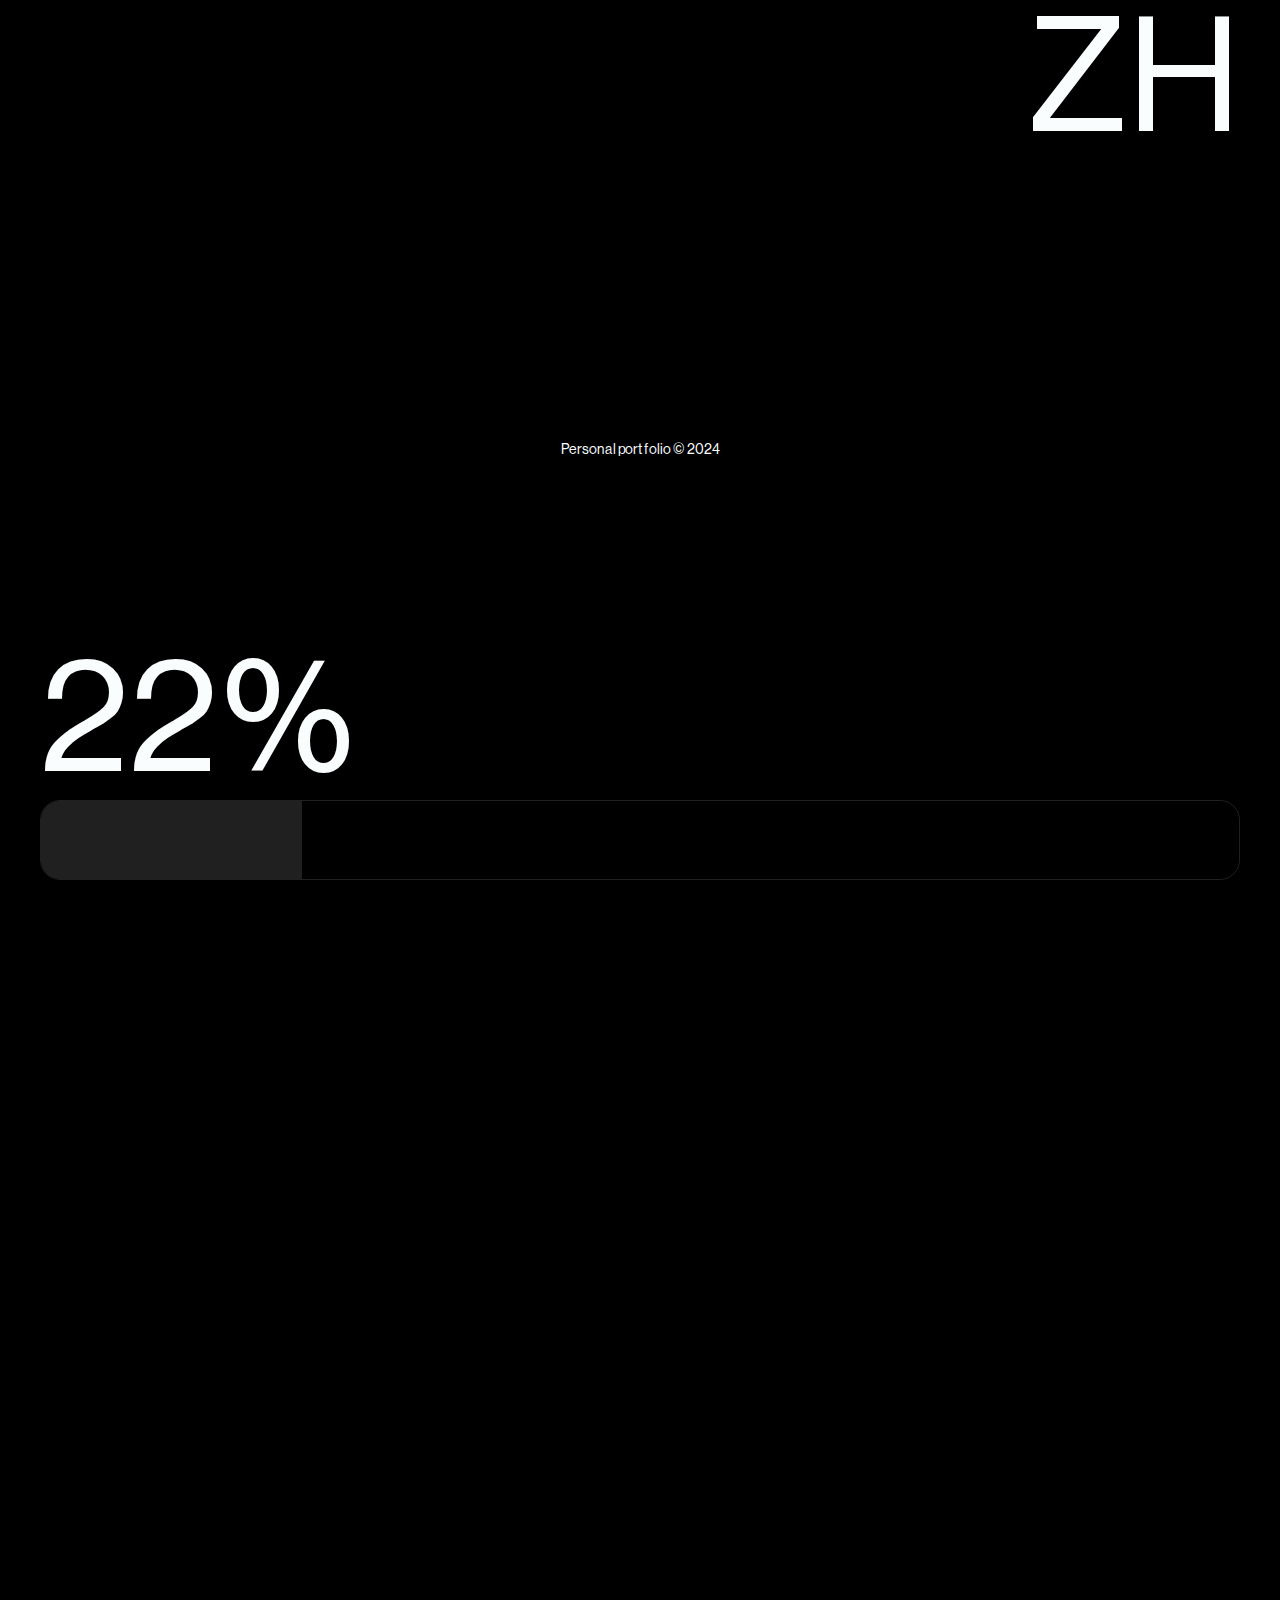
==== index.html @ b1bb3773 "V1.1" ====
﻿<!DOCTYPE html>
<html lang="en">

<head>
    <meta charset="utf-8">
    <meta name="viewport" content="width=device-width, initial-scale=1.0">
    <title>ZulHaq</title>
    <meta name="description"
        content="Hey, my name is Denys! I'm a UX/UI Designer & Mentor. I'll help you create a website, landing page, interface.">
    <meta property="og:title" content="Denys Verholomchuk UI/UX Designer & Mentor">
    <meta property="og:description"
        content="Hey, my name is Denys! I'm a UX/UI Designer & Mentor. I'll help you create a website, landing page, interface.">
    <meta property="og:image" content="/preview.jpg">
    <meta name="author" content="Denys Verholomchuk">
    <!-- <link rel="icon shortcut" href="favicon.a113c45d.ico" type="image/x-icon"> -->
    <link rel="stylesheet" href="index.1f573d31.css">
    <script type="module" src="index.3ca8d391.js"></script>
    <script type="module" src="playground.c9bd8be1.js"></script>
    <script type="module" src="index.f407caa3.js"></script>
    <script type="module" src="index.ef701f15.js"></script>
    <link rel="stylesheet" href="404.9d44942e.css">
    <script type="module" src="404.566ce135.js"></script>
    <link rel="stylesheet" href="index.fa65f19b.css">
</head>

<body>
    <div class="page">
        <div class="cursor"></div>
        <div class="loader">
            <div class="loader__content">
                <div class="loader__text-up_animation__wrapper">
                    <h3 class="loader__content_logo">ZH</h3>
                </div>
                <p class="loader__content_text">Personal portfolio © 2024</p>
            </div>
            <div class="loader__information">
                <div class="loader__text-up_animation__wrapper">
                    <h3 class="loader__information_percent">0%</h3>
                </div>
                <div class="loader__information_progressbar">
                    <div class="loader__information_progress"></div>
                </div>
            </div>
        </div>
        <div class="page-transition">
            <div class="page-transition_block"></div>
            <div class="page-transition_block"></div>
            <div class="page-transition_block"></div>
            <div class="page-transition_block"></div>
            <div class="page-transition_block"></div>
            <div class="page-transition_block"></div>
        </div>
        <main class="main">
            <section class="main-section">
                <header class="header"> <a href="index.html" class="header__name page-transition_link">ZulHaq</a> <time
                        class="header__time">00:00 PM</time>
                    <p class="header__text"> <span class="header__text-span">say hi </span> <a
                            href="mailto:denverhovny@gmail.com" class="header__text-href">izzulaverroes@gmail.com</a>
                    </p>
                </header>
                <div class="main-section_first-content">
                    <h2 class="main__text"> hello
                        ... &emsp;&nbsp;
                        i’m <span class="main__text-span"> programmer</span>
                    </h2>
                    <img src="" class="main__video">
                    <h1 class="main__name"><span class="main__name-span">muhammad</span><br><span>ken izzulhaq</span>
                    </h1>
                </div>
                <div class="main-section_second-content">
                    <p class="main__description">
                        <span class="main__description-span">I'</span>
                        <span class="main__description-span">m</span>
                        <span class="main__description-span">&nbsp;</span>
                        <span class="main__description-span">P</span>
                        <span class="main__description-span">r</span>
                        <span class="main__description-span">o</span>
                        <span class="main__description-span">g</span>
                        <span class="main__description-span">r</span>
                        <span class="main__description-span">a</span>
                        <span class="main__description-span">m</span>
                        <span class="main__description-span">m</span>
                        <span class="main__description-span">e</span>
                        <span class="main__description-span">r</span>
                        <span class="main__description-span">&nbsp;</span>
                        <span class="main__description-span">a</span>
                        <span class="main__description-span">n</span>
                        <span class="main__description-span">d</span>
                        <span class="main__description-span">&nbsp;</span>
                        <span class="main__description-span">s</span>
                        <span class="main__description-span">t</span>
                        <span class="main__description-span">u</span>
                        <span class="main__description-span">d</span>
                        <span class="main__description-span">e</span>
                        <span class="main__description-span">n</span>
                        <span class="main__description-span">t</span>
                        <br>
                        <span class="main__description-span">a</span>
                        <span class="main__description-span">t</span>
                        <span class="main__description-span">&nbsp;</span>
                        <span class="main__description-span">A</span>
                        <span class="main__description-span">v</span>
                        <span class="main__description-span">e</span>
                        <span class="main__description-span">r</span>
                        <span class="main__description-span">r</span>
                        <span class="main__description-span">o</span>
                        <span class="main__description-span">e</span>
                        <span class="main__description-span">s</span>
                        <span class="main__description-span">&nbsp;</span>
                        <span class="main__description-span">D</span>
                        <span class="main__description-span">i</span>
                        <span class="main__description-span">g</span>
                        <span class="main__description-span">i</span>
                        <span class="main__description-span">t</span>
                        <span class="main__description-span">a</span>
                        <span class="main__description-span">l</span>
                        <span class="main__description-span">&nbsp;</span>
                        <span class="main__description-span">I</span>
                        <span class="main__description-span">s</span>
                        <span class="main__description-span">l</span>
                        <span class="main__description-span">a</span>
                        <span class="main__description-span">m</span>
                        <span class="main__description-span">i</span>
                        <span class="main__description-span">c</span>
                        <span class="main__description-span">&nbsp;</span>
                        <span class="main__description-span">S</span>
                        <span class="main__description-span">c</span>
                        <span class="main__description-span">h</span>
                        <span class="main__description-span">o</span>
                        <span class="main__description-span">o</span>
                        <span class="main__description-span">l</span>
                        <br>
                        <span class="main__description-span">I</span>
                        <span class="main__description-span">&nbsp;</span>
                        <span class="main__description-span">L</span>
                        <span class="main__description-span">o</span>
                        <span class="main__description-span">v</span>
                        <span class="main__description-span">e</span>
                        <span class="main__description-span">&nbsp;</span>
                        <span class="main__description-span">D</span>
                        <span class="main__description-span">e</span>
                        <span class="main__description-span">s</span>
                        <span class="main__description-span">i</span>
                        <span class="main__description-span">g</span>
                        <span class="main__description-span">n</span>
                        <span class="main__description-span">&nbsp;</span>
                        <span class="main__description-span">a</span>
                        <span class="main__description-span">n</span>
                        <span class="main__description-span">d</span>
                        <span class="main__description-span">&nbsp;</span>
                        <span class="main__description-span">C</span>
                        <span class="main__description-span">o</span>
                        <span class="main__description-span">d</span>
                        <span class="main__description-span">i</span>
                        <span class="main__description-span">n</span>
                        <span class="main__description-span">g</span>
                        <span class="main__description-span">.</span>
                    </p>
                </div>
            </section>
            <section class="services-section">
                <div class="services__matter-js"></div>
                <h2 class="services__header">education</h2>
                <div class="services__content">
                    <div class="services__content-left">
                        <h4 class="services__content-left_text">How far i<br> study ?</h4>
                        <svg width="86" height="80" fill="none">
                            <path fill="#F9FDFE" fill-rule="evenodd"
                                d="M0 0h6v49.193h68.517L54.2 28.71l4.243-4.276L86 52.217 58.444 80l-4.243-4.275L74.517 55.24H0V0Z"
                                clip-rule="evenodd"></path>
                        </svg>
                    </div>

                    <div class="services__content-cards">
                        <div class="services__content-card_design">
                            <div class="services__content-card_design_top"> <video src="black.35efad0c.mp4"
                                    class="services__content-card_development_video" playsinline="" autoplay="" loop=""
                                    muted=""></video>
                                <p class="services__content-card_design_description">As a Kindergarten Assistant at
                                    dharma wanita , I helped create a fun and supportive space for young learners. I
                                    worked alongside experienced teachers to organize activities, games, and lessons
                                    that encouraged curiosity and early development.</p>
                            </div>
                            <div class="services__content-card_design_bottom">
                                <h4 class="services__content-card_design_text">Kindergarten</h4>
                                <h5 class="services__content-card_design_counter">01</h5>
                            </div>
                        </div>

                        <div class="services__content-card_development">
                            <div class="services__content-card_development_top"> <video src="white.9c4ac3d8.mp4"
                                    class="services__content-card_development_video" playsinline="" autoplay="" loop=""
                                    muted=""></video>
                                <p class="services__content-card_development_description">As a Junior High School
                                    Assistant at XYZ Middle School, I contributed to the educational journey of students
                                    during their formative years. Collaborating with teachers, I assisted in creating a
                                    supportive learning environment.</p>
                            </div>
                            <div class="services__content-card_development_bottom">
                                <h4 class="services__content-card_development_text"> Elementary</h4>
                                <h5 class="services__content-card_development_counter"> 02 </h5>
                            </div>
                        </div>

                        <div class="services__content-card_website">
                            <div class="services__content-card_website_top"> <video src="blue.8af6d089.mp4"
                                    class="services__content-card_development_video" playsinline="" autoplay="" loop=""
                                    muted=""></video>
                                <p class="services__content-card_website_description">Effective web design and
                                    development go hand in hand. A holistic approach combines innovative design concepts
                                    with cutting-edge development methods to create websites that leave a lasting
                                    impact.</p>
                            </div>
                            <div class="services__content-card_website_bottom">
                                <h4 class="services__content-card_website_text"> Junior High </h4>
                                <h5 class="services__content-card_website_counter"> 03 </h5>
                            </div>
                        </div>

                        <div class="services__content-card_design">
                            <div class="services__content-card_design_top"> <video src="black.35efad0c.mp4"
                                    class="services__content-card_development_video" playsinline="" autoplay="" loop=""
                                    muted=""></video>
                                <p class="services__content-card_design_description">As a Kindergarten Assistant at
                                    dharma wanita , I helped create a fun and supportive space for young learners. I
                                    worked alongside experienced teachers to organize activities, games, and lessons
                                    that encouraged curiosity and early development.</p>
                            </div>
                            <div class="services__content-card_design_bottom">
                                <h4 class="services__content-card_design_text">High School</h4>
                                <h5 class="services__content-card_design_counter">04</h5>
                            </div>
                        </div>
                    </div>
                </div>
            </section>
            <section class="works-section">
                <div class="text-up_animation__wrapper">
                    <h3 class="text-up_animation works__header">Works</h3>
                </div>
                <div class="works"> <a href="https://tyne.partners/" target="_blank" class="work">
                        <div class="work-parallax_image"> <img src="1.277222ad.jpg" alt="images" class="work__image"
                                data-speed="auto">
                            <div class="work_image_hover">
                                <div class="work_image_hover-block"></div>
                                <div class="work_image_hover-block"></div>
                                <div class="work_image_hover-block"></div>
                                <div class="work_image_hover-block"></div>
                                <div class="work_image_hover-block"></div>
                                <div class="work_image_hover-block"></div>
                                <div class="work_image_hover-block"></div>
                                <div class="work_image_hover-block"></div>
                                <div class="work_image_hover-block"></div>
                                <div class="work_image_hover-block"></div>
                                <div class="work_image_hover-block"></div>
                                <div class="work_image_hover-block"></div>
                                <div class="work_image_hover-block"></div>
                                <div class="work_image_hover-block"></div>
                                <div class="work_image_hover-block"></div>
                                <div class="work_image_hover-block"></div>
                                <div class="work_image_hover-block"></div>
                                <div class="work_image_hover-block"></div>
                                <div class="work_image_hover-block"></div>
                                <div class="work_image_hover-block"></div>
                                <div class="work_image_hover-block"></div>
                                <div class="work_image_hover-block"></div>
                                <div class="work_image_hover-block"></div>
                                <div class="work_image_hover-block"></div>
                                <div class="work_image_hover-block"></div>
                                <div class="work_image_hover-block"></div>
                                <div class="work_image_hover-block"></div>
                                <div class="work_image_hover-block"></div>
                                <div class="work_image_hover-block"></div>
                                <div class="work_image_hover-block"></div>
                                <div class="work_image_hover-block"></div>
                                <div class="work_image_hover-block"></div>
                                <div class="work_image_hover-block"></div>
                                <div class="work_image_hover-block"></div>
                                <div class="work_image_hover-block"></div>
                                <div class="work_image_hover-block"></div>
                                <div class="work_image_hover-block"></div>
                                <div class="work_image_hover-block"></div>
                                <div class="work_image_hover-block"></div>
                                <div class="work_image_hover-block"></div>
                                <div class="work_image_hover-block"></div>
                                <div class="work_image_hover-block"></div>
                                <div class="work_image_hover-block"></div>
                                <div class="work_image_hover-block"></div>
                                <div class="work_image_hover-block"></div>
                                <div class="work_image_hover-block"></div>
                                <div class="work_image_hover-block"></div>
                                <div class="work_image_hover-block"></div>
                                <div class="work_image_hover-block"></div>
                                <div class="work_image_hover-block"></div>
                                <div class="work_image_hover-block"></div>
                                <div class="work_image_hover-block"></div>
                                <div class="work_image_hover-block"></div>
                                <div class="work_image_hover-block"></div>
                                <div class="work_image_hover-block"></div>
                                <div class="work_image_hover-block"></div>
                                <div class="work_image_hover-block"></div>
                                <div class="work_image_hover-block"></div>
                                <div class="work_image_hover-block"></div>
                                <div class="work_image_hover-block"></div>
                                <div class="work_image_hover-block"></div>
                                <div class="work_image_hover-block"></div>
                                <div class="work_image_hover-block"></div>
                                <div class="work_image_hover-block"></div>
                                <div class="work_image_hover-block"></div>
                                <div class="work_image_hover-block"></div>
                                <div class="work_image_hover-block"></div>
                                <div class="work_image_hover-block"></div>
                                <div class="work_image_hover-block"></div>
                                <div class="work_image_hover-block"></div>
                                <div class="work_image_hover-block"></div>
                                <div class="work_image_hover-block"></div>
                                <div class="work_image_hover-block"></div>
                                <div class="work_image_hover-block"></div>
                                <div class="work_image_hover-block"></div>
                                <div class="work_image_hover-block"></div>
                                <div class="work_image_hover-block"></div>
                                <div class="work_image_hover-block"></div>
                                <div class="work_image_hover-block"></div>
                                <div class="work_image_hover-block"></div>
                                <div class="work_image_hover-block"></div>
                                <div class="work_image_hover-block"></div>
                                <div class="work_image_hover-block"></div>
                                <div class="work_image_hover-block"></div>
                                <div class="work_image_hover-block"></div>
                                <div class="work_image_hover-block"></div>
                                <div class="work_image_hover-block"></div>
                                <div class="work_image_hover-block"></div>
                                <div class="work_image_hover-block"></div>
                                <div class="work_image_hover-block"></div>
                                <div class="work_image_hover-block"></div>
                                <div class="work_image_hover-block"></div>
                                <div class="work_image_hover-block"></div>
                                <div class="work_image_hover-block"></div>
                                <div class="work_image_hover-block"></div>
                                <div class="work_image_hover-block"></div>
                                <div class="work_image_hover-block"></div>
                                <div class="work_image_hover-block"></div>
                                <div class="work_image_hover-block"></div>
                                <div class="work_image_hover-block"></div>
                                <div class="work_image_hover-block"></div>
                                <div class="work_image_hover-block"></div>
                                <div class="work_image_hover-block"></div>
                                <div class="work_image_hover-block"></div>
                                <div class="work_image_hover-block"></div>
                                <div class="work_image_hover-block"></div>
                                <div class="work_image_hover-block"></div>
                                <div class="work_image_hover-block"></div>
                                <div class="work_image_hover-block"></div>
                                <div class="work_image_hover-block"></div>
                                <div class="work_image_hover-block"></div>
                                <div class="work_image_hover-block"></div>
                                <div class="work_image_hover-block"></div>
                                <div class="work_image_hover-block"></div>
                                <div class="work_image_hover-block"></div>
                                <div class="work_image_hover-block"></div>
                                <div class="work_image_hover-block"></div>
                                <div class="work_image_hover-block"></div>
                                <div class="work_image_hover-block"></div>
                                <div class="work_image_hover-block"></div>
                                <div class="work_image_hover-block"></div>
                                <div class="work_image_hover-block"></div>
                                <div class="work_image_hover-block"></div>
                                <div class="work_image_hover-block"></div>
                                <div class="work_image_hover-block"></div>
                                <div class="work_image_hover-block"></div>
                                <div class="work_image_hover-block"></div>
                                <div class="work_image_hover-block"></div>
                                <div class="work_image_hover-block"></div>
                                <div class="work_image_hover-block"></div>
                                <div class="work_image_hover-block"></div>
                                <div class="work_image_hover-block"></div>
                                <div class="work_image_hover-block"></div>
                                <div class="work_image_hover-block"></div>
                                <div class="work_image_hover-block"></div>
                                <div class="work_image_hover-block"></div>
                                <div class="work_image_hover-block"></div>
                                <div class="work_image_hover-block"></div>
                                <div class="work_image_hover-block"></div>
                                <div class="work_image_hover-block"></div>
                                <div class="work_image_hover-block"></div>
                                <div class="work_image_hover-block"></div>
                                <div class="work_image_hover-block"></div>
                                <div class="work_image_hover-block"></div>
                                <div class="work_image_hover-block"></div>
                                <div class="work_image_hover-block"></div>
                                <div class="work_image_hover-block"></div>
                                <div class="work_image_hover-block"></div>
                                <div class="work_image_hover-block"></div>
                                <div class="work_image_hover-block"></div>
                                <div class="work_image_hover-block"></div>
                                <div class="work_image_hover-block"></div>
                                <div class="work_image_hover-block"></div>
                                <div class="work_image_hover-block"></div>
                                <div class="work_image_hover-block"></div>
                                <div class="work_image_hover-block"></div>
                                <div class="work_image_hover-block"></div>
                                <div class="work_image_hover-block"></div>
                                <div class="work_image_hover-block"></div>
                                <div class="work_image_hover-block"></div>
                                <div class="work_image_hover-block"></div>
                                <div class="work_image_hover-block"></div>
                                <div class="work_image_hover-block"></div>
                                <div class="work_image_hover-block"></div>
                                <div class="work_image_hover-block"></div>
                                <div class="work_image_hover-block"></div>
                                <div class="work_image_hover-block"></div>
                                <div class="work_image_hover-block"></div>
                                <div class="work_image_hover-block"></div>
                                <div class="work_image_hover-block"></div>
                                <div class="work_image_hover-block"></div>
                                <div class="work_image_hover-block"></div>
                                <div class="work_image_hover-block"></div>
                                <div class="work_image_hover-block"></div>
                                <div class="work_image_hover-block"></div>
                                <div class="work_image_hover-block"></div>
                                <div class="work_image_hover-block"></div>
                                <div class="work_image_hover-block"></div>
                                <div class="work_image_hover-block"></div>
                                <div class="work_image_hover-block"></div>
                                <div class="work_image_hover-block"></div>
                                <div class="work_image_hover-block"></div>
                                <div class="work_image_hover-block"></div>
                                <div class="work_image_hover-block"></div>
                                <div class="work_image_hover-block"></div>
                                <div class="work_image_hover-block"></div>
                                <div class="work_image_hover-block"></div>
                                <div class="work_image_hover-block"></div>
                                <div class="work_image_hover-block"></div>
                                <div class="work_image_hover-block"></div>
                                <div class="work_image_hover-block"></div>
                                <div class="work_image_hover-block"></div>
                                <div class="work_image_hover-block"></div>
                                <div class="work_image_hover-block"></div>
                                <div class="work_image_hover-block"></div>
                                <div class="work_image_hover-block"></div>
                                <div class="work_image_hover-block"></div>
                                <div class="work_image_hover-block"></div>
                                <div class="work_image_hover-block"></div>
                                <div class="work_image_hover-block"></div>
                                <div class="work_image_hover-block"></div>
                                <div class="work_image_hover-block"></div>
                                <div class="work_image_hover-block"></div>
                                <div class="work_image_hover-block"></div>
                                <div class="work_image_hover-block"></div>
                                <div class="work_image_hover-block"></div>
                                <div class="work_image_hover-block"></div>
                                <div class="work_image_hover-block"></div>
                                <div class="work_image_hover-block"></div>
                                <div class="work_image_hover-block"></div>
                                <div class="work_image_hover-block"></div>
                                <div class="work_image_hover-block"></div>
                                <div class="work_image_hover-block"></div>
                                <div class="work_image_hover-block"></div>
                                <div class="work_image_hover-block"></div>
                                <div class="work_image_hover-block"></div>
                                <div class="work_image_hover-block"></div>
                                <div class="work_image_hover-block"></div>
                                <div class="work_image_hover-block"></div>
                                <div class="work_image_hover-block"></div>
                                <div class="work_image_hover-block"></div>
                                <div class="work_image_hover-block"></div>
                                <div class="work_image_hover-block"></div>
                                <div class="work_image_hover-block"></div>
                                <div class="work_image_hover-block"></div>
                                <div class="work_image_hover-block"></div>
                                <div class="work_image_hover-block"></div>
                                <div class="work_image_hover-block"></div>
                                <div class="work_image_hover-block"></div>
                                <div class="work_image_hover-block"></div>
                                <div class="work_image_hover-block"></div>
                                <div class="work_image_hover-block"></div>
                                <div class="work_image_hover-block"></div>
                                <div class="work_image_hover-block"></div>
                                <div class="work_image_hover-block"></div>
                                <div class="work_image_hover-block"></div>
                                <div class="work_image_hover-block"></div>
                                <div class="work_image_hover-block"></div>
                                <div class="work_image_hover-block"></div>
                                <div class="work_image_hover-block"></div>
                                <div class="work_image_hover-block"></div>
                                <div class="work_image_hover-block"></div>
                                <div class="work_image_hover-block"></div>
                                <div class="work_image_hover-block"></div>
                                <div class="work_image_hover-block"></div>
                                <div class="work_image_hover-block"></div>
                                <div class="work_image_hover-block"></div>
                                <div class="work_image_hover-block"></div>
                                <div class="work_image_hover-block"></div>
                                <div class="work_image_hover-block"></div>
                                <div class="work_image_hover-block"></div>
                                <div class="work_image_hover-block"></div>
                                <div class="work_image_hover-block"></div>
                                <div class="work_image_hover-block"></div>
                                <div class="work_image_hover-block"></div>
                                <div class="work_image_hover-block"></div>
                                <div class="work_image_hover-block"></div>
                                <div class="work_image_hover-block"></div>
                                <div class="work_image_hover-block"></div>
                                <div class="work_image_hover-block"></div>
                                <div class="work_image_hover-block"></div>
                                <div class="work_image_hover-block"></div>
                                <div class="work_image_hover-block"></div>
                                <div class="work_image_hover-block"></div>
                                <div class="work_image_hover-block"></div>
                                <div class="work_image_hover-block"></div>
                                <div class="work_image_hover-block"></div>
                                <div class="work_image_hover-block"></div>
                                <div class="work_image_hover-block"></div>
                                <div class="work_image_hover-block"></div>
                                <div class="work_image_hover-block"></div>
                                <div class="work_image_hover-block"></div>
                                <div class="work_image_hover-block"></div>
                                <div class="work_image_hover-block"></div>
                                <div class="work_image_hover-block"></div>
                                <div class="work_image_hover-block"></div>
                                <div class="work_image_hover-block"></div>
                                <div class="work_image_hover-block"></div>
                                <div class="work_image_hover-block"></div>
                                <div class="work_image_hover-block"></div>
                                <div class="work_image_hover-block"></div>
                                <div class="work_image_hover-block"></div>
                                <div class="work_image_hover-block"></div>
                                <div class="work_image_hover-block"></div>
                                <div class="work_image_hover-block"></div>
                                <div class="work_image_hover-block"></div>
                                <div class="work_image_hover-block"></div>
                                <div class="work_image_hover-block"></div>
                                <div class="work_image_hover-block"></div>
                                <div class="work_image_hover-block"></div>
                                <div class="work_image_hover-block"></div>
                                <div class="work_image_hover-block"></div>
                                <div class="work_image_hover-block"></div>
                                <div class="work_image_hover-block"></div>
                                <div class="work_image_hover-block"></div>
                                <div class="work_image_hover-block"></div>
                                <div class="work_image_hover-block"></div>
                                <div class="work_image_hover-block"></div>
                                <div class="work_image_hover-block"></div>
                                <div class="work_image_hover-block"></div>
                                <div class="work_image_hover-block"></div>
                                <div class="work_image_hover-block"></div>
                                <div class="work_image_hover-block"></div>
                                <div class="work_image_hover-block"></div>
                                <div class="work_image_hover-block"></div>
                                <div class="work_image_hover-block"></div>
                                <div class="work_image_hover-block"></div>
                                <div class="work_image_hover-block"></div>
                            </div>
                        </div>
                        <div class="work__description">
                            <h6 class="work__name">Tyne Partners</h6>
                            <p class="work__date">2024</p>
                        </div>
                    </a> <a href="https://sanctions-finder.com/" target="_blank" class="work">
                        <div class="work-parallax_image"> <img src="2.3740fdfa.jpg" alt="images" class="work__image"
                                data-speed="auto">
                            <div class="work_image_hover">
                                <div class="work_image_hover-block"></div>
                                <div class="work_image_hover-block"></div>
                                <div class="work_image_hover-block"></div>
                                <div class="work_image_hover-block"></div>
                                <div class="work_image_hover-block"></div>
                                <div class="work_image_hover-block"></div>
                                <div class="work_image_hover-block"></div>
                                <div class="work_image_hover-block"></div>
                                <div class="work_image_hover-block"></div>
                                <div class="work_image_hover-block"></div>
                                <div class="work_image_hover-block"></div>
                                <div class="work_image_hover-block"></div>
                                <div class="work_image_hover-block"></div>
                                <div class="work_image_hover-block"></div>
                                <div class="work_image_hover-block"></div>
                                <div class="work_image_hover-block"></div>
                                <div class="work_image_hover-block"></div>
                                <div class="work_image_hover-block"></div>
                                <div class="work_image_hover-block"></div>
                                <div class="work_image_hover-block"></div>
                                <div class="work_image_hover-block"></div>
                                <div class="work_image_hover-block"></div>
                                <div class="work_image_hover-block"></div>
                                <div class="work_image_hover-block"></div>
                                <div class="work_image_hover-block"></div>
                                <div class="work_image_hover-block"></div>
                                <div class="work_image_hover-block"></div>
                                <div class="work_image_hover-block"></div>
                                <div class="work_image_hover-block"></div>
                                <div class="work_image_hover-block"></div>
                                <div class="work_image_hover-block"></div>
                                <div class="work_image_hover-block"></div>
                                <div class="work_image_hover-block"></div>
                                <div class="work_image_hover-block"></div>
                                <div class="work_image_hover-block"></div>
                                <div class="work_image_hover-block"></div>
                                <div class="work_image_hover-block"></div>
                                <div class="work_image_hover-block"></div>
                                <div class="work_image_hover-block"></div>
                                <div class="work_image_hover-block"></div>
                                <div class="work_image_hover-block"></div>
                                <div class="work_image_hover-block"></div>
                                <div class="work_image_hover-block"></div>
                                <div class="work_image_hover-block"></div>
                                <div class="work_image_hover-block"></div>
                                <div class="work_image_hover-block"></div>
                                <div class="work_image_hover-block"></div>
                                <div class="work_image_hover-block"></div>
                                <div class="work_image_hover-block"></div>
                                <div class="work_image_hover-block"></div>
                                <div class="work_image_hover-block"></div>
                                <div class="work_image_hover-block"></div>
                                <div class="work_image_hover-block"></div>
                                <div class="work_image_hover-block"></div>
                                <div class="work_image_hover-block"></div>
                                <div class="work_image_hover-block"></div>
                                <div class="work_image_hover-block"></div>
                                <div class="work_image_hover-block"></div>
                                <div class="work_image_hover-block"></div>
                                <div class="work_image_hover-block"></div>
                                <div class="work_image_hover-block"></div>
                                <div class="work_image_hover-block"></div>
                                <div class="work_image_hover-block"></div>
                                <div class="work_image_hover-block"></div>
                                <div class="work_image_hover-block"></div>
                                <div class="work_image_hover-block"></div>
                                <div class="work_image_hover-block"></div>
                                <div class="work_image_hover-block"></div>
                                <div class="work_image_hover-block"></div>
                                <div class="work_image_hover-block"></div>
                                <div class="work_image_hover-block"></div>
                                <div class="work_image_hover-block"></div>
                                <div class="work_image_hover-block"></div>
                                <div class="work_image_hover-block"></div>
                                <div class="work_image_hover-block"></div>
                                <div class="work_image_hover-block"></div>
                                <div class="work_image_hover-block"></div>
                                <div class="work_image_hover-block"></div>
                                <div class="work_image_hover-block"></div>
                                <div class="work_image_hover-block"></div>
                                <div class="work_image_hover-block"></div>
                                <div class="work_image_hover-block"></div>
                                <div class="work_image_hover-block"></div>
                                <div class="work_image_hover-block"></div>
                                <div class="work_image_hover-block"></div>
                                <div class="work_image_hover-block"></div>
                                <div class="work_image_hover-block"></div>
                                <div class="work_image_hover-block"></div>
                                <div class="work_image_hover-block"></div>
                                <div class="work_image_hover-block"></div>
                                <div class="work_image_hover-block"></div>
                                <div class="work_image_hover-block"></div>
                                <div class="work_image_hover-block"></div>
                                <div class="work_image_hover-block"></div>
                                <div class="work_image_hover-block"></div>
                                <div class="work_image_hover-block"></div>
                                <div class="work_image_hover-block"></div>
                                <div class="work_image_hover-block"></div>
                                <div class="work_image_hover-block"></div>
                                <div class="work_image_hover-block"></div>
                                <div class="work_image_hover-block"></div>
                                <div class="work_image_hover-block"></div>
                                <div class="work_image_hover-block"></div>
                                <div class="work_image_hover-block"></div>
                                <div class="work_image_hover-block"></div>
                                <div class="work_image_hover-block"></div>
                                <div class="work_image_hover-block"></div>
                                <div class="work_image_hover-block"></div>
                                <div class="work_image_hover-block"></div>
                                <div class="work_image_hover-block"></div>
                                <div class="work_image_hover-block"></div>
                                <div class="work_image_hover-block"></div>
                                <div class="work_image_hover-block"></div>
                                <div class="work_image_hover-block"></div>
                                <div class="work_image_hover-block"></div>
                                <div class="work_image_hover-block"></div>
                                <div class="work_image_hover-block"></div>
                                <div class="work_image_hover-block"></div>
                                <div class="work_image_hover-block"></div>
                                <div class="work_image_hover-block"></div>
                                <div class="work_image_hover-block"></div>
                                <div class="work_image_hover-block"></div>
                                <div class="work_image_hover-block"></div>
                                <div class="work_image_hover-block"></div>
                                <div class="work_image_hover-block"></div>
                                <div class="work_image_hover-block"></div>
                                <div class="work_image_hover-block"></div>
                                <div class="work_image_hover-block"></div>
                                <div class="work_image_hover-block"></div>
                                <div class="work_image_hover-block"></div>
                                <div class="work_image_hover-block"></div>
                                <div class="work_image_hover-block"></div>
                                <div class="work_image_hover-block"></div>
                                <div class="work_image_hover-block"></div>
                                <div class="work_image_hover-block"></div>
                                <div class="work_image_hover-block"></div>
                                <div class="work_image_hover-block"></div>
                                <div class="work_image_hover-block"></div>
                                <div class="work_image_hover-block"></div>
                                <div class="work_image_hover-block"></div>
                                <div class="work_image_hover-block"></div>
                                <div class="work_image_hover-block"></div>
                                <div class="work_image_hover-block"></div>
                                <div class="work_image_hover-block"></div>
                                <div class="work_image_hover-block"></div>
                                <div class="work_image_hover-block"></div>
                                <div class="work_image_hover-block"></div>
                                <div class="work_image_hover-block"></div>
                                <div class="work_image_hover-block"></div>
                                <div class="work_image_hover-block"></div>
                                <div class="work_image_hover-block"></div>
                                <div class="work_image_hover-block"></div>
                                <div class="work_image_hover-block"></div>
                                <div class="work_image_hover-block"></div>
                                <div class="work_image_hover-block"></div>
                                <div class="work_image_hover-block"></div>
                                <div class="work_image_hover-block"></div>
                                <div class="work_image_hover-block"></div>
                                <div class="work_image_hover-block"></div>
                                <div class="work_image_hover-block"></div>
                                <div class="work_image_hover-block"></div>
                                <div class="work_image_hover-block"></div>
                                <div class="work_image_hover-block"></div>
                                <div class="work_image_hover-block"></div>
                                <div class="work_image_hover-block"></div>
                                <div class="work_image_hover-block"></div>
                                <div class="work_image_hover-block"></div>
                                <div class="work_image_hover-block"></div>
                                <div class="work_image_hover-block"></div>
                                <div class="work_image_hover-block"></div>
                                <div class="work_image_hover-block"></div>
                                <div class="work_image_hover-block"></div>
                                <div class="work_image_hover-block"></div>
                                <div class="work_image_hover-block"></div>
                                <div class="work_image_hover-block"></div>
                                <div class="work_image_hover-block"></div>
                                <div class="work_image_hover-block"></div>
                                <div class="work_image_hover-block"></div>
                                <div class="work_image_hover-block"></div>
                                <div class="work_image_hover-block"></div>
                                <div class="work_image_hover-block"></div>
                                <div class="work_image_hover-block"></div>
                                <div class="work_image_hover-block"></div>
                                <div class="work_image_hover-block"></div>
                                <div class="work_image_hover-block"></div>
                                <div class="work_image_hover-block"></div>
                                <div class="work_image_hover-block"></div>
                                <div class="work_image_hover-block"></div>
                                <div class="work_image_hover-block"></div>
                                <div class="work_image_hover-block"></div>
                                <div class="work_image_hover-block"></div>
                                <div class="work_image_hover-block"></div>
                                <div class="work_image_hover-block"></div>
                                <div class="work_image_hover-block"></div>
                                <div class="work_image_hover-block"></div>
                                <div class="work_image_hover-block"></div>
                                <div class="work_image_hover-block"></div>
                                <div class="work_image_hover-block"></div>
                                <div class="work_image_hover-block"></div>
                                <div class="work_image_hover-block"></div>
                                <div class="work_image_hover-block"></div>
                                <div class="work_image_hover-block"></div>
                                <div class="work_image_hover-block"></div>
                                <div class="work_image_hover-block"></div>
                                <div class="work_image_hover-block"></div>
                                <div class="work_image_hover-block"></div>
                                <div class="work_image_hover-block"></div>
                                <div class="work_image_hover-block"></div>
                                <div class="work_image_hover-block"></div>
                                <div class="work_image_hover-block"></div>
                                <div class="work_image_hover-block"></div>
                                <div class="work_image_hover-block"></div>
                                <div class="work_image_hover-block"></div>
                                <div class="work_image_hover-block"></div>
                                <div class="work_image_hover-block"></div>
                                <div class="work_image_hover-block"></div>
                                <div class="work_image_hover-block"></div>
                                <div class="work_image_hover-block"></div>
                                <div class="work_image_hover-block"></div>
                                <div class="work_image_hover-block"></div>
                                <div class="work_image_hover-block"></div>
                                <div class="work_image_hover-block"></div>
                                <div class="work_image_hover-block"></div>
                                <div class="work_image_hover-block"></div>
                                <div class="work_image_hover-block"></div>
                                <div class="work_image_hover-block"></div>
                                <div class="work_image_hover-block"></div>
                                <div class="work_image_hover-block"></div>
                                <div class="work_image_hover-block"></div>
                                <div class="work_image_hover-block"></div>
                                <div class="work_image_hover-block"></div>
                                <div class="work_image_hover-block"></div>
                                <div class="work_image_hover-block"></div>
                                <div class="work_image_hover-block"></div>
                                <div class="work_image_hover-block"></div>
                                <div class="work_image_hover-block"></div>
                                <div class="work_image_hover-block"></div>
                                <div class="work_image_hover-block"></div>
                                <div class="work_image_hover-block"></div>
                                <div class="work_image_hover-block"></div>
                                <div class="work_image_hover-block"></div>
                                <div class="work_image_hover-block"></div>
                                <div class="work_image_hover-block"></div>
                                <div class="work_image_hover-block"></div>
                                <div class="work_image_hover-block"></div>
                                <div class="work_image_hover-block"></div>
                                <div class="work_image_hover-block"></div>
                                <div class="work_image_hover-block"></div>
                                <div class="work_image_hover-block"></div>
                                <div class="work_image_hover-block"></div>
                                <div class="work_image_hover-block"></div>
                                <div class="work_image_hover-block"></div>
                                <div class="work_image_hover-block"></div>
                                <div class="work_image_hover-block"></div>
                                <div class="work_image_hover-block"></div>
                                <div class="work_image_hover-block"></div>
                                <div class="work_image_hover-block"></div>
                                <div class="work_image_hover-block"></div>
                                <div class="work_image_hover-block"></div>
                                <div class="work_image_hover-block"></div>
                                <div class="work_image_hover-block"></div>
                                <div class="work_image_hover-block"></div>
                                <div class="work_image_hover-block"></div>
                                <div class="work_image_hover-block"></div>
                                <div class="work_image_hover-block"></div>
                                <div class="work_image_hover-block"></div>
                                <div class="work_image_hover-block"></div>
                                <div class="work_image_hover-block"></div>
                                <div class="work_image_hover-block"></div>
                                <div class="work_image_hover-block"></div>
                                <div class="work_image_hover-block"></div>
                                <div class="work_image_hover-block"></div>
                                <div class="work_image_hover-block"></div>
                                <div class="work_image_hover-block"></div>
                                <div class="work_image_hover-block"></div>
                                <div class="work_image_hover-block"></div>
                                <div class="work_image_hover-block"></div>
                                <div class="work_image_hover-block"></div>
                                <div class="work_image_hover-block"></div>
                                <div class="work_image_hover-block"></div>
                                <div class="work_image_hover-block"></div>
                                <div class="work_image_hover-block"></div>
                                <div class="work_image_hover-block"></div>
                                <div class="work_image_hover-block"></div>
                                <div class="work_image_hover-block"></div>
                                <div class="work_image_hover-block"></div>
                                <div class="work_image_hover-block"></div>
                                <div class="work_image_hover-block"></div>
                            </div>
                        </div>
                        <div class="work__description">
                            <h6 class="work__name">Sanctions Finder</h6>
                            <p class="work__date">2022</p>
                        </div>
                    </a> <a href="https://expandingspace.io/" target="_blank" class="work">
                        <div class="work-parallax_image"> <img src="3.23f3732d.jpg" alt="images" class="work__image"
                                data-speed="auto">
                            <div class="work_image_hover">
                                <div class="work_image_hover-block"></div>
                                <div class="work_image_hover-block"></div>
                                <div class="work_image_hover-block"></div>
                                <div class="work_image_hover-block"></div>
                                <div class="work_image_hover-block"></div>
                                <div class="work_image_hover-block"></div>
                                <div class="work_image_hover-block"></div>
                                <div class="work_image_hover-block"></div>
                                <div class="work_image_hover-block"></div>
                                <div class="work_image_hover-block"></div>
                                <div class="work_image_hover-block"></div>
                                <div class="work_image_hover-block"></div>
                                <div class="work_image_hover-block"></div>
                                <div class="work_image_hover-block"></div>
                                <div class="work_image_hover-block"></div>
                                <div class="work_image_hover-block"></div>
                                <div class="work_image_hover-block"></div>
                                <div class="work_image_hover-block"></div>
                                <div class="work_image_hover-block"></div>
                                <div class="work_image_hover-block"></div>
                                <div class="work_image_hover-block"></div>
                                <div class="work_image_hover-block"></div>
                                <div class="work_image_hover-block"></div>
                                <div class="work_image_hover-block"></div>
                                <div class="work_image_hover-block"></div>
                                <div class="work_image_hover-block"></div>
                                <div class="work_image_hover-block"></div>
                                <div class="work_image_hover-block"></div>
                                <div class="work_image_hover-block"></div>
                                <div class="work_image_hover-block"></div>
                                <div class="work_image_hover-block"></div>
                                <div class="work_image_hover-block"></div>
                                <div class="work_image_hover-block"></div>
                                <div class="work_image_hover-block"></div>
                                <div class="work_image_hover-block"></div>
                                <div class="work_image_hover-block"></div>
                                <div class="work_image_hover-block"></div>
                                <div class="work_image_hover-block"></div>
                                <div class="work_image_hover-block"></div>
                                <div class="work_image_hover-block"></div>
                                <div class="work_image_hover-block"></div>
                                <div class="work_image_hover-block"></div>
                                <div class="work_image_hover-block"></div>
                                <div class="work_image_hover-block"></div>
                                <div class="work_image_hover-block"></div>
                                <div class="work_image_hover-block"></div>
                                <div class="work_image_hover-block"></div>
                                <div class="work_image_hover-block"></div>
                                <div class="work_image_hover-block"></div>
                                <div class="work_image_hover-block"></div>
                                <div class="work_image_hover-block"></div>
                                <div class="work_image_hover-block"></div>
                                <div class="work_image_hover-block"></div>
                                <div class="work_image_hover-block"></div>
                                <div class="work_image_hover-block"></div>
                                <div class="work_image_hover-block"></div>
                                <div class="work_image_hover-block"></div>
                                <div class="work_image_hover-block"></div>
                                <div class="work_image_hover-block"></div>
                                <div class="work_image_hover-block"></div>
                                <div class="work_image_hover-block"></div>
                                <div class="work_image_hover-block"></div>
                                <div class="work_image_hover-block"></div>
                                <div class="work_image_hover-block"></div>
                                <div class="work_image_hover-block"></div>
                                <div class="work_image_hover-block"></div>
                                <div class="work_image_hover-block"></div>
                                <div class="work_image_hover-block"></div>
                                <div class="work_image_hover-block"></div>
                                <div class="work_image_hover-block"></div>
                                <div class="work_image_hover-block"></div>
                                <div class="work_image_hover-block"></div>
                                <div class="work_image_hover-block"></div>
                                <div class="work_image_hover-block"></div>
                                <div class="work_image_hover-block"></div>
                                <div class="work_image_hover-block"></div>
                                <div class="work_image_hover-block"></div>
                                <div class="work_image_hover-block"></div>
                                <div class="work_image_hover-block"></div>
                                <div class="work_image_hover-block"></div>
                                <div class="work_image_hover-block"></div>
                                <div class="work_image_hover-block"></div>
                                <div class="work_image_hover-block"></div>
                                <div class="work_image_hover-block"></div>
                                <div class="work_image_hover-block"></div>
                                <div class="work_image_hover-block"></div>
                                <div class="work_image_hover-block"></div>
                                <div class="work_image_hover-block"></div>
                                <div class="work_image_hover-block"></div>
                                <div class="work_image_hover-block"></div>
                                <div class="work_image_hover-block"></div>
                                <div class="work_image_hover-block"></div>
                                <div class="work_image_hover-block"></div>
                                <div class="work_image_hover-block"></div>
                                <div class="work_image_hover-block"></div>
                                <div class="work_image_hover-block"></div>
                                <div class="work_image_hover-block"></div>
                                <div class="work_image_hover-block"></div>
                                <div class="work_image_hover-block"></div>
                                <div class="work_image_hover-block"></div>
                                <div class="work_image_hover-block"></div>
                                <div class="work_image_hover-block"></div>
                                <div class="work_image_hover-block"></div>
                                <div class="work_image_hover-block"></div>
                                <div class="work_image_hover-block"></div>
                                <div class="work_image_hover-block"></div>
                                <div class="work_image_hover-block"></div>
                                <div class="work_image_hover-block"></div>
                                <div class="work_image_hover-block"></div>
                                <div class="work_image_hover-block"></div>
                                <div class="work_image_hover-block"></div>
                                <div class="work_image_hover-block"></div>
                                <div class="work_image_hover-block"></div>
                                <div class="work_image_hover-block"></div>
                                <div class="work_image_hover-block"></div>
                                <div class="work_image_hover-block"></div>
                                <div class="work_image_hover-block"></div>
                                <div class="work_image_hover-block"></div>
                                <div class="work_image_hover-block"></div>
                                <div class="work_image_hover-block"></div>
                                <div class="work_image_hover-block"></div>
                                <div class="work_image_hover-block"></div>
                                <div class="work_image_hover-block"></div>
                                <div class="work_image_hover-block"></div>
                                <div class="work_image_hover-block"></div>
                                <div class="work_image_hover-block"></div>
                                <div class="work_image_hover-block"></div>
                                <div class="work_image_hover-block"></div>
                                <div class="work_image_hover-block"></div>
                                <div class="work_image_hover-block"></div>
                                <div class="work_image_hover-block"></div>
                                <div class="work_image_hover-block"></div>
                                <div class="work_image_hover-block"></div>
                                <div class="work_image_hover-block"></div>
                                <div class="work_image_hover-block"></div>
                                <div class="work_image_hover-block"></div>
                                <div class="work_image_hover-block"></div>
                                <div class="work_image_hover-block"></div>
                                <div class="work_image_hover-block"></div>
                                <div class="work_image_hover-block"></div>
                                <div class="work_image_hover-block"></div>
                                <div class="work_image_hover-block"></div>
                                <div class="work_image_hover-block"></div>
                                <div class="work_image_hover-block"></div>
                                <div class="work_image_hover-block"></div>
                                <div class="work_image_hover-block"></div>
                                <div class="work_image_hover-block"></div>
                                <div class="work_image_hover-block"></div>
                                <div class="work_image_hover-block"></div>
                                <div class="work_image_hover-block"></div>
                                <div class="work_image_hover-block"></div>
                                <div class="work_image_hover-block"></div>
                                <div class="work_image_hover-block"></div>
                                <div class="work_image_hover-block"></div>
                                <div class="work_image_hover-block"></div>
                                <div class="work_image_hover-block"></div>
                                <div class="work_image_hover-block"></div>
                                <div class="work_image_hover-block"></div>
                                <div class="work_image_hover-block"></div>
                                <div class="work_image_hover-block"></div>
                                <div class="work_image_hover-block"></div>
                                <div class="work_image_hover-block"></div>
                                <div class="work_image_hover-block"></div>
                                <div class="work_image_hover-block"></div>
                                <div class="work_image_hover-block"></div>
                                <div class="work_image_hover-block"></div>
                                <div class="work_image_hover-block"></div>
                                <div class="work_image_hover-block"></div>
                                <div class="work_image_hover-block"></div>
                                <div class="work_image_hover-block"></div>
                                <div class="work_image_hover-block"></div>
                                <div class="work_image_hover-block"></div>
                                <div class="work_image_hover-block"></div>
                                <div class="work_image_hover-block"></div>
                                <div class="work_image_hover-block"></div>
                                <div class="work_image_hover-block"></div>
                                <div class="work_image_hover-block"></div>
                                <div class="work_image_hover-block"></div>
                                <div class="work_image_hover-block"></div>
                                <div class="work_image_hover-block"></div>
                                <div class="work_image_hover-block"></div>
                                <div class="work_image_hover-block"></div>
                                <div class="work_image_hover-block"></div>
                                <div class="work_image_hover-block"></div>
                                <div class="work_image_hover-block"></div>
                                <div class="work_image_hover-block"></div>
                                <div class="work_image_hover-block"></div>
                                <div class="work_image_hover-block"></div>
                                <div class="work_image_hover-block"></div>
                                <div class="work_image_hover-block"></div>
                                <div class="work_image_hover-block"></div>
                                <div class="work_image_hover-block"></div>
                                <div class="work_image_hover-block"></div>
                                <div class="work_image_hover-block"></div>
                                <div class="work_image_hover-block"></div>
                                <div class="work_image_hover-block"></div>
                                <div class="work_image_hover-block"></div>
                                <div class="work_image_hover-block"></div>
                                <div class="work_image_hover-block"></div>
                                <div class="work_image_hover-block"></div>
                                <div class="work_image_hover-block"></div>
                                <div class="work_image_hover-block"></div>
                                <div class="work_image_hover-block"></div>
                                <div class="work_image_hover-block"></div>
                                <div class="work_image_hover-block"></div>
                                <div class="work_image_hover-block"></div>
                                <div class="work_image_hover-block"></div>
                                <div class="work_image_hover-block"></div>
                                <div class="work_image_hover-block"></div>
                                <div class="work_image_hover-block"></div>
                                <div class="work_image_hover-block"></div>
                                <div class="work_image_hover-block"></div>
                                <div class="work_image_hover-block"></div>
                                <div class="work_image_hover-block"></div>
                                <div class="work_image_hover-block"></div>
                                <div class="work_image_hover-block"></div>
                                <div class="work_image_hover-block"></div>
                                <div class="work_image_hover-block"></div>
                                <div class="work_image_hover-block"></div>
                                <div class="work_image_hover-block"></div>
                                <div class="work_image_hover-block"></div>
                                <div class="work_image_hover-block"></div>
                                <div class="work_image_hover-block"></div>
                                <div class="work_image_hover-block"></div>
                                <div class="work_image_hover-block"></div>
                                <div class="work_image_hover-block"></div>
                                <div class="work_image_hover-block"></div>
                                <div class="work_image_hover-block"></div>
                                <div class="work_image_hover-block"></div>
                                <div class="work_image_hover-block"></div>
                                <div class="work_image_hover-block"></div>
                                <div class="work_image_hover-block"></div>
                                <div class="work_image_hover-block"></div>
                                <div class="work_image_hover-block"></div>
                                <div class="work_image_hover-block"></div>
                                <div class="work_image_hover-block"></div>
                                <div class="work_image_hover-block"></div>
                                <div class="work_image_hover-block"></div>
                                <div class="work_image_hover-block"></div>
                                <div class="work_image_hover-block"></div>
                                <div class="work_image_hover-block"></div>
                                <div class="work_image_hover-block"></div>
                                <div class="work_image_hover-block"></div>
                                <div class="work_image_hover-block"></div>
                                <div class="work_image_hover-block"></div>
                                <div class="work_image_hover-block"></div>
                                <div class="work_image_hover-block"></div>
                                <div class="work_image_hover-block"></div>
                                <div class="work_image_hover-block"></div>
                                <div class="work_image_hover-block"></div>
                                <div class="work_image_hover-block"></div>
                                <div class="work_image_hover-block"></div>
                                <div class="work_image_hover-block"></div>
                                <div class="work_image_hover-block"></div>
                                <div class="work_image_hover-block"></div>
                                <div class="work_image_hover-block"></div>
                                <div class="work_image_hover-block"></div>
                                <div class="work_image_hover-block"></div>
                                <div class="work_image_hover-block"></div>
                                <div class="work_image_hover-block"></div>
                                <div class="work_image_hover-block"></div>
                                <div class="work_image_hover-block"></div>
                                <div class="work_image_hover-block"></div>
                                <div class="work_image_hover-block"></div>
                                <div class="work_image_hover-block"></div>
                                <div class="work_image_hover-block"></div>
                                <div class="work_image_hover-block"></div>
                                <div class="work_image_hover-block"></div>
                                <div class="work_image_hover-block"></div>
                                <div class="work_image_hover-block"></div>
                                <div class="work_image_hover-block"></div>
                                <div class="work_image_hover-block"></div>
                                <div class="work_image_hover-block"></div>
                                <div class="work_image_hover-block"></div>
                                <div class="work_image_hover-block"></div>
                                <div class="work_image_hover-block"></div>
                                <div class="work_image_hover-block"></div>
                                <div class="work_image_hover-block"></div>
                                <div class="work_image_hover-block"></div>
                                <div class="work_image_hover-block"></div>
                                <div class="work_image_hover-block"></div>
                                <div class="work_image_hover-block"></div>
                                <div class="work_image_hover-block"></div>
                                <div class="work_image_hover-block"></div>
                                <div class="work_image_hover-block"></div>
                                <div class="work_image_hover-block"></div>
                                <div class="work_image_hover-block"></div>
                                <div class="work_image_hover-block"></div>
                            </div>
                        </div>
                        <div class="work__description">
                            <h6 class="work__name">Expanding Space</h6>
                            <p class="work__date">2022</p>
                        </div>
                    </a> <a href="https://appklaar.com/" target="_blank" class="work">
                        <div class="work-parallax_image"> <img src="4.18388ceb.jpg" alt="images" class="work__image"
                                data-speed="auto">
                            <div class="work_image_hover">
                                <div class="work_image_hover-block"></div>
                                <div class="work_image_hover-block"></div>
                                <div class="work_image_hover-block"></div>
                                <div class="work_image_hover-block"></div>
                                <div class="work_image_hover-block"></div>
                                <div class="work_image_hover-block"></div>
                                <div class="work_image_hover-block"></div>
                                <div class="work_image_hover-block"></div>
                                <div class="work_image_hover-block"></div>
                                <div class="work_image_hover-block"></div>
                                <div class="work_image_hover-block"></div>
                                <div class="work_image_hover-block"></div>
                                <div class="work_image_hover-block"></div>
                                <div class="work_image_hover-block"></div>
                                <div class="work_image_hover-block"></div>
                                <div class="work_image_hover-block"></div>
                                <div class="work_image_hover-block"></div>
                                <div class="work_image_hover-block"></div>
                                <div class="work_image_hover-block"></div>
                                <div class="work_image_hover-block"></div>
                                <div class="work_image_hover-block"></div>
                                <div class="work_image_hover-block"></div>
                                <div class="work_image_hover-block"></div>
                                <div class="work_image_hover-block"></div>
                                <div class="work_image_hover-block"></div>
                                <div class="work_image_hover-block"></div>
                                <div class="work_image_hover-block"></div>
                                <div class="work_image_hover-block"></div>
                                <div class="work_image_hover-block"></div>
                                <div class="work_image_hover-block"></div>
                                <div class="work_image_hover-block"></div>
                                <div class="work_image_hover-block"></div>
                                <div class="work_image_hover-block"></div>
                                <div class="work_image_hover-block"></div>
                                <div class="work_image_hover-block"></div>
                                <div class="work_image_hover-block"></div>
                                <div class="work_image_hover-block"></div>
                                <div class="work_image_hover-block"></div>
                                <div class="work_image_hover-block"></div>
                                <div class="work_image_hover-block"></div>
                                <div class="work_image_hover-block"></div>
                                <div class="work_image_hover-block"></div>
                                <div class="work_image_hover-block"></div>
                                <div class="work_image_hover-block"></div>
                                <div class="work_image_hover-block"></div>
                                <div class="work_image_hover-block"></div>
                                <div class="work_image_hover-block"></div>
                                <div class="work_image_hover-block"></div>
                                <div class="work_image_hover-block"></div>
                                <div class="work_image_hover-block"></div>
                                <div class="work_image_hover-block"></div>
                                <div class="work_image_hover-block"></div>
                                <div class="work_image_hover-block"></div>
                                <div class="work_image_hover-block"></div>
                                <div class="work_image_hover-block"></div>
                                <div class="work_image_hover-block"></div>
                                <div class="work_image_hover-block"></div>
                                <div class="work_image_hover-block"></div>
                                <div class="work_image_hover-block"></div>
                                <div class="work_image_hover-block"></div>
                                <div class="work_image_hover-block"></div>
                                <div class="work_image_hover-block"></div>
                                <div class="work_image_hover-block"></div>
                                <div class="work_image_hover-block"></div>
                                <div class="work_image_hover-block"></div>
                                <div class="work_image_hover-block"></div>
                                <div class="work_image_hover-block"></div>
                                <div class="work_image_hover-block"></div>
                                <div class="work_image_hover-block"></div>
                                <div class="work_image_hover-block"></div>
                                <div class="work_image_hover-block"></div>
                                <div class="work_image_hover-block"></div>
                                <div class="work_image_hover-block"></div>
                                <div class="work_image_hover-block"></div>
                                <div class="work_image_hover-block"></div>
                                <div class="work_image_hover-block"></div>
                                <div class="work_image_hover-block"></div>
                                <div class="work_image_hover-block"></div>
                                <div class="work_image_hover-block"></div>
                                <div class="work_image_hover-block"></div>
                                <div class="work_image_hover-block"></div>
                                <div class="work_image_hover-block"></div>
                                <div class="work_image_hover-block"></div>
                                <div class="work_image_hover-block"></div>
                                <div class="work_image_hover-block"></div>
                                <div class="work_image_hover-block"></div>
                                <div class="work_image_hover-block"></div>
                                <div class="work_image_hover-block"></div>
                                <div class="work_image_hover-block"></div>
                                <div class="work_image_hover-block"></div>
                                <div class="work_image_hover-block"></div>
                                <div class="work_image_hover-block"></div>
                                <div class="work_image_hover-block"></div>
                                <div class="work_image_hover-block"></div>
                                <div class="work_image_hover-block"></div>
                                <div class="work_image_hover-block"></div>
                                <div class="work_image_hover-block"></div>
                                <div class="work_image_hover-block"></div>
                                <div class="work_image_hover-block"></div>
                                <div class="work_image_hover-block"></div>
                                <div class="work_image_hover-block"></div>
                                <div class="work_image_hover-block"></div>
                                <div class="work_image_hover-block"></div>
                                <div class="work_image_hover-block"></div>
                                <div class="work_image_hover-block"></div>
                                <div class="work_image_hover-block"></div>
                                <div class="work_image_hover-block"></div>
                                <div class="work_image_hover-block"></div>
                                <div class="work_image_hover-block"></div>
                                <div class="work_image_hover-block"></div>
                                <div class="work_image_hover-block"></div>
                                <div class="work_image_hover-block"></div>
                                <div class="work_image_hover-block"></div>
                                <div class="work_image_hover-block"></div>
                                <div class="work_image_hover-block"></div>
                                <div class="work_image_hover-block"></div>
                                <div class="work_image_hover-block"></div>
                                <div class="work_image_hover-block"></div>
                                <div class="work_image_hover-block"></div>
                                <div class="work_image_hover-block"></div>
                                <div class="work_image_hover-block"></div>
                                <div class="work_image_hover-block"></div>
                                <div class="work_image_hover-block"></div>
                                <div class="work_image_hover-block"></div>
                                <div class="work_image_hover-block"></div>
                                <div class="work_image_hover-block"></div>
                                <div class="work_image_hover-block"></div>
                                <div class="work_image_hover-block"></div>
                                <div class="work_image_hover-block"></div>
                                <div class="work_image_hover-block"></div>
                                <div class="work_image_hover-block"></div>
                                <div class="work_image_hover-block"></div>
                                <div class="work_image_hover-block"></div>
                                <div class="work_image_hover-block"></div>
                                <div class="work_image_hover-block"></div>
                                <div class="work_image_hover-block"></div>
                                <div class="work_image_hover-block"></div>
                                <div class="work_image_hover-block"></div>
                                <div class="work_image_hover-block"></div>
                                <div class="work_image_hover-block"></div>
                                <div class="work_image_hover-block"></div>
                                <div class="work_image_hover-block"></div>
                                <div class="work_image_hover-block"></div>
                                <div class="work_image_hover-block"></div>
                                <div class="work_image_hover-block"></div>
                                <div class="work_image_hover-block"></div>
                                <div class="work_image_hover-block"></div>
                                <div class="work_image_hover-block"></div>
                                <div class="work_image_hover-block"></div>
                                <div class="work_image_hover-block"></div>
                                <div class="work_image_hover-block"></div>
                                <div class="work_image_hover-block"></div>
                                <div class="work_image_hover-block"></div>
                                <div class="work_image_hover-block"></div>
                                <div class="work_image_hover-block"></div>
                                <div class="work_image_hover-block"></div>
                                <div class="work_image_hover-block"></div>
                                <div class="work_image_hover-block"></div>
                                <div class="work_image_hover-block"></div>
                                <div class="work_image_hover-block"></div>
                                <div class="work_image_hover-block"></div>
                                <div class="work_image_hover-block"></div>
                                <div class="work_image_hover-block"></div>
                                <div class="work_image_hover-block"></div>
                                <div class="work_image_hover-block"></div>
                                <div class="work_image_hover-block"></div>
                                <div class="work_image_hover-block"></div>
                                <div class="work_image_hover-block"></div>
                                <div class="work_image_hover-block"></div>
                                <div class="work_image_hover-block"></div>
                                <div class="work_image_hover-block"></div>
                                <div class="work_image_hover-block"></div>
                                <div class="work_image_hover-block"></div>
                                <div class="work_image_hover-block"></div>
                                <div class="work_image_hover-block"></div>
                                <div class="work_image_hover-block"></div>
                                <div class="work_image_hover-block"></div>
                                <div class="work_image_hover-block"></div>
                                <div class="work_image_hover-block"></div>
                                <div class="work_image_hover-block"></div>
                                <div class="work_image_hover-block"></div>
                                <div class="work_image_hover-block"></div>
                                <div class="work_image_hover-block"></div>
                                <div class="work_image_hover-block"></div>
                                <div class="work_image_hover-block"></div>
                                <div class="work_image_hover-block"></div>
                                <div class="work_image_hover-block"></div>
                                <div class="work_image_hover-block"></div>
                                <div class="work_image_hover-block"></div>
                                <div class="work_image_hover-block"></div>
                                <div class="work_image_hover-block"></div>
                                <div class="work_image_hover-block"></div>
                                <div class="work_image_hover-block"></div>
                                <div class="work_image_hover-block"></div>
                                <div class="work_image_hover-block"></div>
                                <div class="work_image_hover-block"></div>
                                <div class="work_image_hover-block"></div>
                                <div class="work_image_hover-block"></div>
                                <div class="work_image_hover-block"></div>
                                <div class="work_image_hover-block"></div>
                                <div class="work_image_hover-block"></div>
                                <div class="work_image_hover-block"></div>
                                <div class="work_image_hover-block"></div>
                                <div class="work_image_hover-block"></div>
                                <div class="work_image_hover-block"></div>
                                <div class="work_image_hover-block"></div>
                                <div class="work_image_hover-block"></div>
                                <div class="work_image_hover-block"></div>
                                <div class="work_image_hover-block"></div>
                                <div class="work_image_hover-block"></div>
                                <div class="work_image_hover-block"></div>
                                <div class="work_image_hover-block"></div>
                                <div class="work_image_hover-block"></div>
                                <div class="work_image_hover-block"></div>
                                <div class="work_image_hover-block"></div>
                                <div class="work_image_hover-block"></div>
                                <div class="work_image_hover-block"></div>
                                <div class="work_image_hover-block"></div>
                                <div class="work_image_hover-block"></div>
                                <div class="work_image_hover-block"></div>
                                <div class="work_image_hover-block"></div>
                                <div class="work_image_hover-block"></div>
                                <div class="work_image_hover-block"></div>
                                <div class="work_image_hover-block"></div>
                                <div class="work_image_hover-block"></div>
                                <div class="work_image_hover-block"></div>
                                <div class="work_image_hover-block"></div>
                                <div class="work_image_hover-block"></div>
                                <div class="work_image_hover-block"></div>
                                <div class="work_image_hover-block"></div>
                                <div class="work_image_hover-block"></div>
                                <div class="work_image_hover-block"></div>
                                <div class="work_image_hover-block"></div>
                                <div class="work_image_hover-block"></div>
                                <div class="work_image_hover-block"></div>
                                <div class="work_image_hover-block"></div>
                                <div class="work_image_hover-block"></div>
                                <div class="work_image_hover-block"></div>
                                <div class="work_image_hover-block"></div>
                                <div class="work_image_hover-block"></div>
                                <div class="work_image_hover-block"></div>
                                <div class="work_image_hover-block"></div>
                                <div class="work_image_hover-block"></div>
                                <div class="work_image_hover-block"></div>
                                <div class="work_image_hover-block"></div>
                                <div class="work_image_hover-block"></div>
                                <div class="work_image_hover-block"></div>
                                <div class="work_image_hover-block"></div>
                                <div class="work_image_hover-block"></div>
                                <div class="work_image_hover-block"></div>
                                <div class="work_image_hover-block"></div>
                                <div class="work_image_hover-block"></div>
                                <div class="work_image_hover-block"></div>
                                <div class="work_image_hover-block"></div>
                                <div class="work_image_hover-block"></div>
                                <div class="work_image_hover-block"></div>
                                <div class="work_image_hover-block"></div>
                                <div class="work_image_hover-block"></div>
                                <div class="work_image_hover-block"></div>
                                <div class="work_image_hover-block"></div>
                                <div class="work_image_hover-block"></div>
                                <div class="work_image_hover-block"></div>
                                <div class="work_image_hover-block"></div>
                                <div class="work_image_hover-block"></div>
                                <div class="work_image_hover-block"></div>
                                <div class="work_image_hover-block"></div>
                                <div class="work_image_hover-block"></div>
                                <div class="work_image_hover-block"></div>
                                <div class="work_image_hover-block"></div>
                                <div class="work_image_hover-block"></div>
                                <div class="work_image_hover-block"></div>
                                <div class="work_image_hover-block"></div>
                                <div class="work_image_hover-block"></div>
                                <div class="work_image_hover-block"></div>
                                <div class="work_image_hover-block"></div>
                                <div class="work_image_hover-block"></div>
                                <div class="work_image_hover-block"></div>
                                <div class="work_image_hover-block"></div>
                                <div class="work_image_hover-block"></div>
                                <div class="work_image_hover-block"></div>
                                <div class="work_image_hover-block"></div>
                                <div class="work_image_hover-block"></div>
                                <div class="work_image_hover-block"></div>
                                <div class="work_image_hover-block"></div>
                                <div class="work_image_hover-block"></div>
                                <div class="work_image_hover-block"></div>
                                <div class="work_image_hover-block"></div>
                                <div class="work_image_hover-block"></div>
                            </div>
                        </div>
                        <div class="work__description">
                            <h6 class="work__name">App Klaar</h6>
                            <p class="work__date">2022</p>
                        </div>
                    </a> <a href="#form-link" class="work-button"> <svg fill="none" class="work-button_svg"
                            viewbox="0 0 120 120">
                            <path fill="#F9FDFE" fill-rule="evenodd" d="M64 0h-8v56H0v8h56v56h8V64h56v-8H64V0Z"
                                clip-rule="evenodd"></path>
                        </svg> </a> </div>
            </section>
            <section class="links-section"> <a href="https://dribbble.com/verholomchuk" target="_blank"
                    class="link__href links__href_dribbble">Dribbble</a>
                <div class="links__images_dribbble">
                    <img class="links__image_dribbble" src="1.940061eb.jpg" alt="image">
                    <img class="links__image_dribbble" src="2.ee218dc9.jpg" alt="image">
                    <img class="links__image_dribbble" src="3.21549394.jpg" alt="image">
                    <img class="links__image_dribbble" src="4.db22d6b8.jpg" alt="image">
                    <img class="links__image_dribbble" src="5.0edf6cd6.jpg" alt="image">
                    <img class="links__image_dribbble" src="6.4482b997.jpg" alt="image">
                </div> <a href="https://www.behance.net/verholomchuk" target="_blank"
                    class="link__href links__href_behance">Behance</a>
                <div class="links__images_behance"> <img class="links__image_behance" src="1.414932c2.jpg" alt="image">
                    <img class="links__image_behance" src="2.445899d3.jpg" alt="image"> <img
                        class="links__image_behance" src="3.6b9c0243.jpg" alt="image"> <img class="links__image_behance"
                        src="4.68472d3b.jpg" alt="image"> <img class="links__image_behance" src="5.6c320a38.jpg"
                        alt="image"> <img class="links__image_behance" src="6.816e13ee.jpg" alt="image">
                </div> <a href="https://www.pinterest.com/denisverholomchuk/" target="_blank"
                    class="link__href links__href_pinterest">Pinterest</a>
                <div class="links__images_pinterest"> <img class="links__image_pinterest" src="1.b71a109f.jpg"
                        alt="image"> <img class="links__image_pinterest" src="2.69339a6a.jpg" alt="image"> <img
                        class="links__image_pinterest" src="3.6f4f5f8a.jpg" alt="image"> <img
                        class="links__image_pinterest" src="4.d0199942.jpg" alt="image"> <img
                        class="links__image_pinterest" src="5.b8523981.jpg" alt="image"> <img
                        class="links__image_pinterest" src="6.bd484797.jpg" alt="image"> </div> <a
                    href="https://t.me/verholomchuk" target="_blank"
                    class="link__href links__href_telegram">Telegram</a>
                <div class="links__images_telegram"> <img class="links__image_telegram" src="1.1ac2c909.jpg"
                        alt="image"> <img class="links__image_telegram" src="2.cede4845.jpg" alt="image"> <img
                        class="links__image_telegram" src="3.1e72e716.jpg" alt="image"> <img
                        class="links__image_telegram" src="4.8102b88a.jpg" alt="image"> <img
                        class="links__image_telegram" src="5.e5a85a76.jpg" alt="image"> <img
                        class="links__image_telegram" src="6.4640ebb5.jpg" alt="image"> </div> <a
                    href="https://www.youtube.com/@verholomchuk" target="_blank"
                    class="link__href links__href_youtube">Youtube</a>
                <div class="links__images_youtube"> <img class="links__image_youtube" src="1.ed2a9f1f.jpg" alt="image">
                    <img class="links__image_youtube" src="2.1473e33e.jpg" alt="image"> <img
                        class="links__image_youtube" src="3.ac2b0d94.jpg" alt="image"> <img class="links__image_youtube"
                        src="4.d3dc540e.jpg" alt="image"> <img class="links__image_youtube" src="5.7bde7b01.jpg"
                        alt="image"> <img class="links__image_youtube" src="6.e261045c.jpg" alt="image">
                </div>
            </section>
            <section class="information-section">
                <div class="information_content">
                    <div class="information_content__wrapper" data-speed="1.1">
                        <h3 class="information_content__title"><span>let's start <br> <span
                                    class="information_content__title_span-first">creating </span><br><span
                                    class="information_content__title_span-second">together</span></span></h3> <svg
                            width="97" height="98" fill="none" class="information_content__svg">
                            <path fill="#F9FDFE" fill-rule="evenodd"
                                d="M8 64.742a8 8 0 0 1-8-8V41a8 8 0 0 1 8-8h17.43a7.099 7.099 0 0 0 7.1-7.099V8a8 8 0 0 1 8-8H56.27a8 8 0 0 1 8 8v18.744A6.256 6.256 0 0 0 70.527 33H88.01a8 8 0 0 1 8 8v15.742a8 8 0 0 1-8 8h-19.61a4.13 4.13 0 0 0-4.13 4.129v20.398a8 8 0 0 1-8 8H40.53a8 8 0 0 1-8-8V69.713a4.972 4.972 0 0 0-4.972-4.971H8Zm56.27-29.869a3.132 3.132 0 0 0-3.132-3.131h-25.76a3.636 3.636 0 0 0-3.636 3.636V60.57a4.957 4.957 0 0 0 4.957 4.957h23.118a4.453 4.453 0 0 0 4.452-4.453V34.873Z"
                                clip-rule="evenodd"></path>
                        </svg>
                    </div>
                    <div class="information_content__contacts">
                        <p class="information_content__text"> <span class="information__text-span">say hi — </span> <a
                                href="mailto:denverhovny@gmail.com"
                                class="information_content__text-href links">denverhovny@gmail.com</a> </p>
                        <div class="information_content__links"> <span class="information_content__link links"> <a
                                    href="https://dribbble.com/verholomchuk" target="_blank"
                                    class="information_content__link link3D">
                                    <div><span class="link3D_text">Dribbble</span></div>
                                </a> <svg width="13" height="13" fill="none" class="information_content__link_svg">
                                    <path d="M.354 0h12v12h-1V1.707L.707 12.354 0 11.646 10.646 1H.354V0Z"
                                        clip-rule="evenodd"></path>
                                </svg> </span> <span class="information_content__link links"> <a
                                    href="https://www.behance.net/verholomchuk" target="_blank"
                                    class="information_content__link link3D">
                                    <div><span class="link3D_text">Behance</span></div>
                                </a> <svg width="13" height="13" fill="none" class="information_content__link_svg">
                                    <path d="M.354 0h12v12h-1V1.707L.707 12.354 0 11.646 10.646 1H.354V0Z"
                                        clip-rule="evenodd"></path>
                                </svg> </span> <span class="information_content__link links"> <a
                                    href="https://www.linkedin.com/in/verholomchuk/" target="_blank"
                                    class="information_content__link link3D">
                                    <div><span class="link3D_text">LinkedIn</span></div>
                                </a> <svg width="13" height="13" fill="none" class="information_content__link_svg">
                                    <path d="M.354 0h12v12h-1V1.707L.707 12.354 0 11.646 10.646 1H.354V0Z"
                                        clip-rule="evenodd"></path>
                                </svg> </span> <span class="information_content__link links"> <a
                                    href="https://t.me/verholomchuk" target="_blank"
                                    class="information_content__link link3D">
                                    <div><span class="link3D_text">Telegram</span></div>
                                </a> <svg width="13" height="13" fill="none" class="information_content__link_svg">
                                    <path d="M.354 0h12v12h-1V1.707L.707 12.354 0 11.646 10.646 1H.354V0Z"
                                        clip-rule="evenodd"></path>
                                </svg> </span> <span class="information_content__link links"> <a
                                    href="https://www.youtube.com/@verholomchuk&quot;" target="_blank"
                                    class="information_content__link link3D">
                                    <div><span class="link3D_text">Youtube</span></div>
                                </a> <svg width="13" height="13" fill="none" class="information_content__link_svg">
                                    <path d="M.354 0h12v12h-1V1.707L.707 12.354 0 11.646 10.646 1H.354V0Z"
                                        clip-rule="evenodd"></path>
                                </svg> </span> </div>
                    </div>
                </div>
                <form class="information_form" id="form-link">
                    <div class="information_form_wrapper">
                        <div class="information_form__contacts"> <label for=""
                                class="information_form__contacts_label">Your Data</label>
                            <div class="information_form__contacts_inputs"> <input
                                    class="information_form__contacts_name" type="text" name="name" placeholder="Name*"
                                    required="" minlength="2"> <input class="information_form__contacts_email"
                                    type="email" name="email" placeholder="Email*" required=""> </div>
                        </div>
                        <div class="information_form__type"> <label class="information_form__type_label">You are
                                interested in</label>
                            <div class="information_form__type_radios">
                                <div class="form-buttons information_form__type_radio"> <input
                                        class="information_form__type_radio_input" type="radio" name="type"
                                        value="UI/UX" id="interface-design" required=""> <label
                                        class="information_form__type_radio_label" for="interface-design">UX/UI
                                        Design</label> </div>
                                <div class="form-buttons information_form__type_radio"> <input
                                        class="information_form__type_radio_input" type="radio" name="type"
                                        value="Web-design" id="web-design" required=""> <label
                                        class="information_form__type_radio_label" for="web-design">Web-design</label>
                                </div>
                                <div class="form-buttons information_form__type_radio"> <input
                                        class="information_form__type_radio_input" type="radio" name="type"
                                        value="Web-development" id="web-development" required=""> <label
                                        class="information_form__type_radio_label"
                                        for="interface">Web-development</label> </div>
                                <div class="form-buttons information_form__type_radio"> <input
                                        class="information_form__type_radio_input" type="radio" name="type"
                                        value="Web creation" id="website-creation" required=""> <label
                                        class="information_form__type_radio_label" for="interface">Website
                                        creation</label> </div>
                                <div class="form-buttons information_form__type_radio"> <input
                                        class="information_form__type_radio_input" type="radio" name="type"
                                        id="animation"> <label class="information_form__type_radio_label"
                                        for="interface">Animation</label> </div>
                                <div class="form-buttons information_form__type_radio"> <input
                                        class="information_form__type_radio_input" type="radio" name="type"
                                        value="Other" id="other" required=""> <label
                                        class="information_form__type_radio_label" for="interface">Other</label> </div>
                            </div>
                        </div>
                        <div class="information_form__type"> <label class="information_form__type_label">Budget in
                                USD:</label>
                            <div class="information_form__type_radios">
                                <div class="form-buttons information_form__type_radio"> <input
                                        class="information_form__type_radio_input" type="radio" name="budget"
                                        value="1k-3k" required=""> <label class="information_form__type_radio_label"
                                        for="1k-3k">$1k-3k</label> </div>
                                <div class="form-buttons information_form__type_radio"> <input
                                        class="information_form__type_radio_input" type="radio" name="budget"
                                        value="3k-5k"> <label class="information_form__type_radio_label"
                                        for="3k-5k">$3k-5k</label> </div>
                                <div class="form-buttons information_form__type_radio"> <input
                                        class="information_form__type_radio_input" type="radio" name="budget"
                                        value="5k-10k"> <label class="information_form__type_radio_label"
                                        for="5k-10k">$5k-10k</label> </div>
                            </div>
                        </div> <input class="information_form_description" type="text" name="description"
                            placeholder="Project details">
                    </div>
                    <div class="information_form_submited">
                        <div class="information_form_submited_wrapper"> <svg width="38" height="28" fill="none"
                                class="information_form_submited_wrapper_svg">
                                <path stroke="#F9FDFE" stroke-width="2" d="M1 15.49 11.655 26 37 1"></path>
                            </svg> </div>
                    </div>
                    <div class="information_form_error">
                        <div class="information_form_error_wrapper"> <svg width="32" height="32" fill="none"
                                class="information_form_error_wrapper_svg">
                                <path stroke="#F9FDFE" stroke-width="2" d="M1 31 31 1M1 1l30 29"></path>
                            </svg> </div>
                    </div> <button class="information_form_submit" name="submit" type="submit"><span
                            class="information_form_submit_span">Submit Message</span><span
                            class="information_form_submit_span">Submit Message</span></button>
                </form>
            </section>
        </main>
        <footer class="footer">
            <div class="footer__progress-bar"></div>
            <div class="footer_burger-menu">
                <p class="footer_menu_name">Denys Verholomchuk&reg;</p>
                <div class="footer_menu_links"> <a class="footer_menu_link page-transition_link"
                        href="https://verholomchuk.com">Main</a> <a class="footer_menu_link page-transition_link"
                        href="https://verholomchuk.com/about">About</a> <a class="footer_menu_link page-transition_link"
                        href="https://verholomchuk.com/playground">Playground</a> </div>
                <div class="footer_content__contacts">
                    <p class="footer_content__text"> <span class="footer__text-span">say hi — </span> <a
                            href="mailto:denverhovny@gmail.com"
                            class="footer_content__text-href">denverhovny@gmail.com</a> </p>
                    <div class="footer_content__links"> <span class="footer_content__link links"> <a
                                href="https://dribbble.com/verholomchuk" target="_blank"
                                class="footer_content__link link3D">
                                <div><span class="link3D_text">Dribbble</span></div>
                            </a> <svg width="13" height="13" fill="none" class="footer_content__link_svg">
                                <path d="M.354 0h12v12h-1V1.707L.707 12.354 0 11.646 10.646 1H.354V0Z"
                                    clip-rule="evenodd"></path>
                            </svg> </span> <span class="footer_content__link links"> <a
                                href="https://www.behance.net/verholomchuk" target="_blank"
                                class="footer_content__link link3D">
                                <div><span class="link3D_text">Behance</span></div>
                            </a> <svg width="13" height="13" fill="none" class="footer_content__link_svg">
                                <path d="M.354 0h12v12h-1V1.707L.707 12.354 0 11.646 10.646 1H.354V0Z"
                                    clip-rule="evenodd"></path>
                            </svg> </span> <span class="footer_content__link links"> <a
                                href="https://www.linkedin.com/in/verholomchuk/" target="_blank"
                                class="footer_content__link link3D">
                                <div><span class="link3D_text">LinkedIn</span></div>
                            </a> <svg width="13" height="13" fill="none" class="footer_content__link_svg">
                                <path d="M.354 0h12v12h-1V1.707L.707 12.354 0 11.646 10.646 1H.354V0Z"
                                    clip-rule="evenodd"></path>
                            </svg> </span> <span class="footer_content__link links"> <a href="https://t.me/verholomchuk"
                                target="_blank" class="footer_content__link link3D">
                                <div><span class="link3D_text">Telegram</span></div>
                            </a> <svg width="13" height="13" fill="none" class="footer_content__link_svg">
                                <path d="M.354 0h12v12h-1V1.707L.707 12.354 0 11.646 10.646 1H.354V0Z"
                                    clip-rule="evenodd"></path>
                            </svg> </span> <span class="footer_content__link links"> <a
                                href="https://www.youtube.com/@verholomchuk" target="_blank"
                                class="footer_content__link link3D">
                                <div><span class="link3D_text">Youtube</span></div>
                            </a> <svg width="13" height="13" fill="none" class="footer_content__link_svg">
                                <path d="M.354 0h12v12h-1V1.707L.707 12.354 0 11.646 10.646 1H.354V0Z"
                                    clip-rule="evenodd"></path>
                            </svg> </span> </div>
                </div>
                <p class="footer_menu_text">Personal portfolio &copy; 2024</p>
            </div>
            <div class="footer__wrapper"> <button class="footer_burger-button"> <svg width="25" height="25" fill="none"
                        class="footer_burger-button_svg" viewbox="0 0 25 24">
                        <path stroke="#D6D8DA" stroke-linecap="round" d="M1 4h22"
                            class="footer_burger-button_svg-first"></path>
                        <path stroke="#D6D8DA" stroke-linecap="round" d="M1 19h22"
                            class="footer_burger-button_svg-second"></path>
                        <rect width="22" height="7" x="1" y="8" stroke="#D6D8DA" rx="3.5"></rect>
                    </svg> <span class="footer_burger-button_text">Menu</span> </button> <a
                    href="https://verholomchuk.com" class="footer_text page-transition_link">Personal portfolio &copy;
                    2024</a>
                <div class="footer_links"> <a href="https://verholomchuk.com/about"
                        class="footer_link link3D links page-transition_link">
                        <div><span class="link3D_text links">About&nbsp;me</span></div>
                    </a> <a href="https://verholomchuk.com/playground"
                        class="footer_link link3D links page-transition_link">
                        <div><span class="link3D_text links">Playground</span></div>
                    </a> </div> <a href="#form-link" class="following footer_button"><span
                        class="footer_button_span">Contact me</span><span class="footer_button_span">Contact
                        me</span></a>
            </div>
        </footer>
    </div>
    <script type="module" src="index.448c596b.js"></script>
    <script async="" src="https://www.googletagmanager.com/gtag/js?id=G-T9XXF7M3BT%22%3E"></script>
    <script>function a() { dataLayer.push(arguments) } window.dataLayer = window.dataLayer || [], a("js", new Date), a("config", "G-T9XXF7M3BT");</script>
</body>

</html>
---- index.1f573d31.css ----
.loader {
    z-index: 4;
    background-color: var(--black);
    pointer-events: none;
    -webkit-user-select: none;
    user-select: none;
    opacity: 0;
    width: 100vw;
    height: 100vh;
    padding: 0 40px;
    position: fixed;
    overflow-y: hidden
}

.loader__information {
    width: calc(100% - 80px);
    position: absolute;
    bottom: 50px
}

.loader__text-up_animation__wrapper {
    overflow: hidden
}

.loader__content_logo {
    color: var(--white);
    text-transform: uppercase;
    text-align: end;
    font-family: NeueHaasDisplay, Arial, Helvetica, sans-serif;
    font-size: 10rem;
    font-weight: 500
}

.loader__content_text {
    color: var(--white);
    text-align: center;
    font-family: NeueHaasDisplay, Arial, Helvetica, sans-serif;
    font-size: .875rem;
    font-weight: 500;
    position: absolute;
    top: 50%;
    left: 50%;
    transform: translate(-50%, -50%)
}

.loader__information_percent {
    color: var(--white);
    text-transform: uppercase;
    font-family: NeueHaasDisplay, Arial, Helvetica, sans-serif;
    font-size: 10rem;
    font-weight: 500
}

.loader__information_progressbar {
    border: 1px solid var(--grey);
    border-radius: 20px;
    width: 100%;
    height: 80px;
    overflow: hidden
}

.loader__information_progress {
    background-color: var(--grey);
    width: 0%;
    height: 100%
}

@media only screen and (height<=900px) {
    .loader__information {
        bottom: 20px
    }
}

@media only screen and (height<=800px) {
    .loader__information {
        bottom: 10px
    }
}

@media only screen and (width<=600px) {
    .loader {
        padding: 0 10px !important
    }

    .loader__information {
        width: calc(100% - 20px);
        bottom: 20px
    }

    .loader__content_logo,
    .loader__information_percent {
        font-size: 5rem
    }
}

/*# sourceMappingURL=index.1f573d31.css.map */
---- 404.9d44942e.css ----
.page-transition {
    z-index: 3;
    grid-template-rows: repeat(6, 1fr);
    width: 100vw;
    height: 100vh;
    display: grid;
    position: fixed;
    top: 0;
    left: 0
}

.page-transition_block {
    background-color: var(--white);
    width: 100%;
    height: 100%
}

/*# sourceMappingURL=404.9d44942e.css.map */
---- index.fa65f19b.css ----
*,
:after,
:before {
    box-sizing: border-box
}

html{
    cursor: none;
}

html,
body,
div,
span,
applet,
object,
iframe,
h1,
h2,
h3,
h4,
h5,
h6,
p,
blockquote,
pre,
a,
abbr,
acronym,
address,
big,
cite,
code,
del,
dfn,
em,
img,
ins,
kbd,
q,
s,
samp,
small,
strike,
strong,
sub,
sup,
tt,
var,
b,
u,
i,
center,
dl,
dt,
dd,
ol,
ul,
li,
fieldset,
form,
label,
legend,
table,
caption,
tbody,
tfoot,
thead,
tr,
th,
td,
article,
aside,
canvas,
details,
embed,
figure,
figcaption,
footer,
header,
hgroup,
menu,
nav,
output,
ruby,
section,
summary,
time,
mark,
audio,
video,
input {
    font-size: 100%;
    font: inherit;
    vertical-align: baseline;
    border: 0;
    margin: 0;
    padding: 0
}

article,
aside,
details,
figcaption,
figure,
footer,
header,
hgroup,
menu,
nav,
section {
    display: block
}

body {
    line-height: 1
}

ol,
ul {
    list-style: none
}

blockquote,
q {
    quotes: none
}

blockquote:before,
blockquote:after,
q:before,
q:after {
    content: "";
    content: none
}

table {
    border-collapse: collapse;
    border-spacing: 0
}

a {
    text-decoration: none
}

button,
input[type=radio] {
    cursor: pointer;
    padding: 0
}

@font-face {
    font-family: NeueHaasDisplay;
    src: url(NeueHaasDisplay-Light.e9632092.woff2)format("woff2");
    font-weight: 300
}

@font-face {
    font-family: NeueHaasDisplay;
    src: url(NeueHaasDisplay-Roman.c9ed5d94.woff2)format("woff2");
    font-weight: 500
}

@font-face {
    font-family: NeueHaasDisplay;
    src: url(NeueHaasDisplay-Mediu.e96a9374.woff2)format("woff2");
    font-weight: 600
}

:root {
    --size: 25px
}

.cursor {
    background-color: var(--white);
    width: var(--size);
    height: var(--size);
    z-index: 99999;
    opacity: 0;
    pointer-events: none;
    border-radius: 50%;
    position: fixed;
    top: 50%;
    left: 50%;
    transform: translate(-50%, -50%);

}

@media only screen and (width<=768px) {
    .cursor {
        display: none
    }
}

.link3D {
    position: relative
}

.link3D>div {
    perspective: 1000px;
    transform-style: preserve-3d;
    overflow: hidden
}

.link3D>div:first-child span {
    will-change: transform;
    transform-style: preserve-3d;
    transition: all .5s;
    transition-delay: calc(50ms*var(--index));
    transform-origin: bottom;
    display: inline-block
}

.link3D>div:nth-child(2) span {
    will-change: transform;
    transform-style: preserve-3d;
    transition: all .5s;
    transition-delay: calc(50ms*var(--index));
    transform-origin: bottom;
    display: inline-block;
    transform: translateY(100%)rotateX(-90deg)
}

.link3D:hover>div:first-child span {
    transform: translateY(-100%)rotateX(-90deg)
}

.link3D:hover>div:nth-child(2) span {
    transform: translate(0, 0%)rotateX(0)
}

.link3D_text {
    pointer-events: none;
    line-height: 1;
    display: block;
    position: relative
}

.attract-hover {
    display: inline-block
}

.attract-hover-easing {
    transition: all .3s cubic-bezier(.25, .46, .45, .94)
}

.header {
    z-index: 2;
    justify-content: space-between;
    align-items: center;
    width: 100%;
    max-width: calc(100vw - 80px);
    padding: 33px 0;
    display: flex;
    position: absolute
}

.header__name {
    color: var(--white);
    font-family: NeueHaasDisplay, Arial, Helvetica, sans-serif;
    font-size: 16px;
    font-weight: 500
}

.header__time {
    color: var(--white);
    border: 1px solid #202020;
    border-radius: 30px;
    padding: 12px 16px;
    font-family: NeueHaasDisplay, Arial, Helvetica, sans-serif;
    font-size: 16px;
    font-weight: 500;
    position: absolute;
    top: 20px;
    left: 50%;
    transform: translate(-50%)
}

.header__text {
    color: var(--white);
    font-family: NeueHaasDisplay, Arial, Helvetica, sans-serif;
    font-size: 16px;
    font-weight: 500
}

.header__text-href {
    color: var(--light-grey);
    transition: color .3s ease-in-out;
    position: relative
}

.header__text-href:after {
    content: "";
    background-color: var(--light-grey);
    width: 0%;
    height: 1px;
    transition: width .3s ease-in-out;
    display: block;
    position: absolute;
    bottom: -2px;
    left: 0
}

.header__text-href:hover:after {
    width: 100%
}

@media only screen and (width<=1024px) {
    .header {
        position: initial
    }
}

@media only screen and (width<=600px) {
    .header {
        justify-content: center;
        padding: 41px 0
    }

    .header__text,
    .header__name {
        display: none
    }
}

.main {
    padding: 0 40px
}

.main-section {
    position: relative !important
}

.main-section_first-content {
    justify-content: space-between;
    align-items: center;
    width: 100%;
    height: 100vh;
    display: flex
}

.main-section_second-content {
    align-items: center;
    justify-content: center;
    column-gap: 20vw;
    width: calc(100vw - 80px);
    height: 70vh;
    display: flex;
    margin: 0 auto;
}

.main__text,
.main__name {
    color: var(--white);
    text-transform: uppercase;
    font-family: NeueHaasDisplay, Arial, Helvetica, sans-serif;
    font-size: 60px;
    font-weight: 600;
    position: absolute
}

.main__text {
    max-width: 650px
}

.main__svg {
    width: auto;
    height: 100%;
    max-height: 44px;
    margin-right: 13.5vw
}

.main__text-span {
    margin-left: 70px
}

.main__video {
    z-index: -1;
    max-width: 43.5vw;
    margin: 0 auto;
    position: absolute;
    left: 0;
    right: 0
}

.main__name {
    max-width: 560px;
    right: 0
}

.main__name-span {
    margin-left: 200px
}

.main__image_wrapper {
    -webkit-user-select: none;
    user-select: none;
    align-self: flex-end;
    height: 100%;
    max-height: 70vh;
    position: relative
}

.main__image {
    height: 100%
}

.main__image_hover {
    grid-template-rows: repeat(10, 1fr);
    grid-template-columns: repeat(7, 1fr);
    width: 100%;
    height: 100%;
    display: grid;
    position: absolute;
    top: 0;
    left: 0
}

.main__image_hover-block {
    background-color: var(--black);
    opacity: 0;
    width: 100%;
    height: 100%;
    transition: all .2s ease-in .4s
}

.main__image_hover-block:hover {
    opacity: 1;
    transition: none
}

.main__description {
    color: var(--white);
    white-space: nowrap;
    /* max-width: 867px; */
    font-family: NeueHaasDisplay, Arial, Helvetica, sans-serif;
    font-size: 3.646vw;
    font-weight: 500;
    text-align: center;
}

@media only screen and (width<=1440px) {
    .main-section_second-content {
        justify-content: space-between;
        column-gap: 20px !important
    }

    .main__text {
        max-width: 500px;
        font-size: 40px
    }

    .main__svg {
        max-height: 30px
    }

    .main__name {
        font-size: 40px
    }
}

@media only screen and (width<=1024px) {
    .main-section {
        height: auto !important
    }

    .main-section_first-content {
        height: calc(100lvh - 210px);
        margin: 0 0 130px
    }

    .main__text {
        align-self: flex-start;
        width: 100%;
        max-width: 450px;
        font-size: 50px
    }

    .main__name {
        text-align: end;
        align-self: self-end;
        max-width: 100%;
        font-size: 50px
    }

    .main__svg {
        max-height: 40px
    }

    .main__name-span {
        margin-left: 0
    }

    .main-section_second-content {
        position: initial;
        flex-wrap: wrap;
        justify-content: center;
        row-gap: 30px;
        width: 100%;
        height: auto
    }

    .main__description {
        white-space: normal;
        font-size: 2.5rem
    }

    .main__description-span {
        opacity: 1 !important
    }

    .main__image_wrapper {
        max-height: initial;
        align-self: baseline
    }
}

@media only screen and (width<=768px) {
    .main-section_second-content {
        margin-bottom: 50px
    }
}

@media only screen and (width<=600px) {
    .main {
        padding: 0 10px !important
    }

    .main-section_second-content {
        flex-direction: column;
        justify-content: center;
        row-gap: 30px
    }

    .main__text {
        font-size: 2.5rem
    }

    .main__svg {
        max-height: 30px
    }

    .main__video {
        max-width: 90vw
    }

    .main__video_webm {
        pointer-events: none
    }

    .main__name {
        font-size: 2.5rem
    }

    .main__text-span {
        margin-left: 0
    }

    .main__image_wrapper {
        height: 100%;
        padding: 0 40px
    }

    .main__image {
        width: 100%
    }

    .main__description {
        font-size: 1.5rem
    }
}

@media only screen and (width<=320px) {
    .main__text {
        font-size: 2rem
    }

    .main__svg {
        max-height: 26px
    }

    .main__name {
        font-size: 2rem
    }
}

.services-section {
    margin-bottom: 250px;
    width: 100% !important
}

.services__matter-js {
    width: 100%;
    height: 75vh
}

.services__header {
    color: var(--white);
    text-transform: uppercase;
    text-align: center;
    z-index: -1;
    font-family: NeueHaasDisplay, Arial, Helvetica, sans-serif;
    font-size: 23.75rem;
    font-weight: 500;
    line-height: 90%;
    position: relative
}

.services__content {
    column-gap: 445px;
    margin-top: 20px;
    display: flex
}

.services__content-left {
    flex-direction: column;
    row-gap: 316px;
    display: flex
}

.services__content-left_text {
    color: var(--white);
    width: 290px;
    font-family: NeueHaasDisplay, Arial, Helvetica, sans-serif;
    font-size: 3.75rem;
    font-weight: 500
}

.services__content-cards {
    gap: 15px 40px;
    margin-right: 50px;
    display: flex
}

.services__content-card_design,
.services__content-card_development,
.services__content-card_website {
    background: var(--dark-grey);
    border-radius: 50px;
    flex-direction: column;
    justify-content: space-between;
    gap: 30px;
    width: 1050px;
    max-height: 640px;
    padding: 50px;
    display: flex
}

.services__content-card_design_top,
.services__content-card_development_top,
.services__content-card_website_top {
    flex-wrap: wrap;
    justify-content: space-between;
    gap: 60px 96px;
    display: flex
}

.services__content-card_design_bottom,
.services__content-card_development_bottom,
.services__content-card_website_bottom {
    flex-direction: row;
    justify-content: space-between;
    align-items: center;
    display: flex
}

.services__content-card_design_video {
    object-fit: cover;
    border-radius: 50%;
    width: 300px;
    height: 300px
}

.services__content-card_design_description {
    color: var(--white);
    text-align: justify;
    text-transform: uppercase;
    max-width: 550px;
    font-family: NeueHaasDisplay, Arial, Helvetica, sans-serif;
    font-size: 1.875rem;
    font-weight: 500
}

.services__content-card_design_text {
    color: var(--white);
    font-family: NeueHaasDisplay, Arial, Helvetica, sans-serif;
    font-size: 5.625rem;
    font-weight: 500
}

.services__content-card_design_counter {
    color: var(--light-grey);
    text-align: end;
    font-family: NeueHaasDisplay, Arial, Helvetica, sans-serif;
    font-size: 5.625rem;
    font-weight: 500
}

.services__content-card_development {
    background: var(--white);
    border-radius: 50px;
    flex-direction: column;
    justify-content: space-between;
    gap: 30px;
    width: 1050px;
    max-height: 640px;
    padding: 50px;
    display: flex
}

.services__content-card_development_video {
    object-fit: cover;
    border-radius: 50%;
    width: 300px;
    height: 300px
}

.services__content-card_development_description {
    color: var(--black);
    text-align: justify;
    text-transform: uppercase;
    max-width: 550px;
    font-family: NeueHaasDisplay, Arial, Helvetica, sans-serif;
    font-size: 1.875rem;
    font-weight: 500
}

.services__content-card_development_text {
    color: var(--black);
    font-family: NeueHaasDisplay, Arial, Helvetica, sans-serif;
    font-size: 5.625rem;
    font-weight: 500
}

.services__content-card_development_counter {
    color: var(--light-grey);
    text-align: end;
    font-family: NeueHaasDisplay, Arial, Helvetica, sans-serif;
    font-size: 5.625rem;
    font-weight: 500
}

.services__content-card_website {
    background: var(--light-blue);
    border-radius: 50px;
    flex-direction: column;
    justify-content: space-between;
    gap: 30px;
    width: 1050px;
    max-height: 640px;
    padding: 50px;
    display: flex
}

.services__content-card_website_video {
    object-fit: cover;
    border-radius: 50%;
    width: 300px;
    height: 300px
}

.services__content-card_website_description {
    color: var(--white);
    text-align: justify;
    text-transform: uppercase;
    max-width: 550px;
    font-family: NeueHaasDisplay, Arial, Helvetica, sans-serif;
    font-size: 1.875rem;
    font-weight: 500
}

.services__content-card_website_text {
    color: var(--white);
    font-family: NeueHaasDisplay, Arial, Helvetica, sans-serif;
    font-size: 5.625rem;
    font-weight: 500
}

.services__content-card_website_counter {
    color: var(--white);
    text-align: end;
    font-family: NeueHaasDisplay, Arial, Helvetica, sans-serif;
    font-size: 5.625rem;
    font-weight: 500
}

@media only screen and (width<=1860px) {
    .services__header {
        font-size: 12rem
    }
}

@media only screen and (width<=1024px) {
    .services__header {
        font-size: 9rem
    }

    .services__content {
        column-gap: 200px
    }

    .services__content-left_text {
        font-size: 2rem
    }
}

@media only screen and (width<=768px) {
    .services-section {
        margin-bottom: 100px
    }

    .services__matter-js {
        display: none
    }

    .services__header {
        font-size: 6rem
    }

    .services__content-cards {
        flex-wrap: wrap;
        margin: 0
    }

    .services__content-left_text {
        width: auto
    }

    .services__content {
        flex-wrap: wrap;
        row-gap: 30px;
        overflow: hidden
    }

    .services__content-card_design,
    .services__content-card_development,
    .services__content-card_website {
        width: 100%;
        max-height: 1000px
    }

    .services__content-card_development_video {
        width: 200px;
        height: 200px
    }

    .services__content-card_design_description,
    .services__content-card_development_description,
    .services__content-card_website_description {
        font-size: 1.4rem
    }

    .services__content-card_design_counter,
    .services__content-card_development_counter,
    .services__content-card_website_counter,
    .services__content-card_design_text,
    .services__content-card_development_text,
    .services__content-card_website_text {
        font-size: 3.5rem
    }

    .services__content-left {
        flex-direction: row;
        flex: 1;
        justify-content: space-between
    }

    .services__content-left_text {
        font-size: 1.5rem
    }

    .services__content-card_design_top {
        flex-direction: column
    }
}

@media only screen and (width<=600px) {
    .services__content-card_development_video {
        width: 150px;
        height: 150px
    }

    .services__content-card_design_description,
    .services__content-card_development_description,
    .services__content-card_website_description {
        font-size: 1rem
    }

    .services__content-card_design_counter,
    .services__content-card_development_counter,
    .services__content-card_website_counter {
        font-size: 2rem
    }

    .services__content-card_design_text,
    .services__content-card_development_text,
    .services__content-card_website_text {
        font-size: 1.8rem
    }

    .services__header {
        font-size: 4rem
    }
}

@media only screen and (width<=320px) {

    .services__content-card_design_description,
    .services__content-card_development_description,
    .services__content-card_website_description {
        font-size: .8rem
    }

    .services__content-card_design_counter,
    .services__content-card_development_counter,
    .services__content-card_website_counter,
    .services__content-card_design_text,
    .services__content-card_development_text,
    .services__content-card_website_text {
        font-size: 1.75rem
    }
}

.works-section {
    margin-bottom: 380px
}

.works__header {
    color: var(--white);
    text-transform: uppercase;
    text-align: center;
    margin-bottom: 50px;
    font-family: NeueHaasDisplay, Arial, Helvetica, sans-serif;
    font-size: 10rem;
    font-weight: 500
}

.works {
    grid-template-rows: 1.5fr .75fr .75fr;
    grid-template-columns: calc(50% - 20px) calc(50% - 20px);
    gap: 50px 40px;
    width: 100%;
    display: grid
}

.work {
    flex-direction: column;
    row-gap: 30px;
    max-height: 650px;
    display: flex;
    position: relative
}

.work:first-child {
    grid-column: 1/3;
    max-height: 950px
}

.work-parallax_image {
    border-radius: 50px;
    position: relative;
    overflow: hidden
}

.work__image {
    object-fit: cover;
    width: 100%;
    height: 130%;
    transition: filter .3s ease-in-out;
    bottom: -30%
}

.work_image_hover {
    grid-template-rows: repeat(6, 1fr);
    grid-template-columns: repeat(10, 1fr);
    width: 100%;
    height: 100%;
    display: grid;
    position: absolute;
    top: 0;
    left: 0
}

.work_image_hover-block {
    background-color: var(--black);
    opacity: 0;
    width: 100%;
    height: 100%;
    transition: all .2s ease-in .4s
}

.work:first-child>.work-parallax_image>.work_image_hover {
    grid-template-rows: repeat(10, 1fr);
    grid-template-columns: repeat(21, 1fr)
}

.work_image_hover-block:hover {
    opacity: 1;
    transition: none
}

.work__description {
    justify-content: space-between;
    display: flex
}

.work__name {
    color: var(--white);
    font-family: NeueHaasDisplay, Arial, Helvetica, sans-serif;
    font-size: 20px;
    font-weight: 500;
    position: relative
}

.work__date {
    color: var(--white);
    font-family: NeueHaasDisplay, Arial, Helvetica, sans-serif;
    font-size: 20px;
    font-weight: 500
}

.work__name:after {
    content: "";
    background-color: var(--white);
    width: 0%;
    height: 1px;
    transition: width .3s ease-in-out;
    display: block;
    position: absolute;
    bottom: -2px;
    left: 0
}

.work:hover>.work__description>.work__name:after {
    width: 100%
}

.work-button {
    border: 1px solid var(--grey);
    background-color: #0000;
    border-radius: 50px;
    flex-direction: column;
    justify-content: center;
    align-items: center;
    gap: 30px;
    height: calc(100% - 50px);
    display: flex;
    position: relative;
    overflow: hidden
}

.work-button_svg {
    max-width: 120px;
    height: auto;
    transition: transform 2s ease-in-out
}

.work-button:hover>.work-button_svg {
    transform: rotate(720deg)
}

.work-button:after {
    content: "Your project";
    color: var(--white);
    font-family: NeueHaasDisplay, Arial, Helvetica, sans-serif;
    font-size: 20px;
    font-weight: 500
}

@media only screen and (width<=1024px) {
    .works-section {
        margin-bottom: 200px
    }
}

@media only screen and (width<=768px) {
    .works__header {
        font-size: 6rem
    }

    .works-section {
        margin-bottom: 140px
    }

    .works {
        grid-template-rows: 1fr 1fr 1fr 1fr 1fr;
        grid-template-columns: 1fr
    }

    .work:first-child {
        grid-column: 1/2
    }
}

@media only screen and (width<=600px) {

    .work-parallax_image,
    .work-button {
        border-radius: 30px
    }

    .works__header {
        font-size: 5rem
    }

    .work-button_svg {
        max-width: 70px
    }
}

@media only screen and (width<=320px) {
    .works__header {
        font-size: 4rem
    }
}

.links-section {
    flex-direction: column;
    align-items: center;
    margin-bottom: 220px;
    display: flex;
    position: relative
}

.link__href,
.links__href_behance,
.links__href_pinterest,
.links__href_telegram,
.links__href_youtube {
    color: var(--dark-grey);
    text-transform: uppercase;
    cursor: pointer;
    font-family: NeueHaasDisplay, Arial, Helvetica, sans-serif;
    font-size: 10rem;
    font-weight: 500;
    transition: color .3s ease-in-out;
    position: relative
}

.link__href:before,
.link__href:after {
    color: var(--dark-grey);
    text-transform: none;
    max-width: 100px;
    font-family: NeueHaasDisplay, Arial, Helvetica, sans-serif;
    font-size: .875rem;
    font-weight: 500;
    position: absolute;
    top: 15px
}

.links__href_dribbble:after,
.links__href_pinterest:after,
.links__href_youtube:after {
    transition: color .3s ease-in-out;
    right: 0;
    transform: translate(calc(100% + 30px))
}

.links__href_behance:before,
.links__href_telegram:before {
    text-align: end;
    transition: color .3s ease-in-out;
    left: 0;
    transform: translate(calc(-100% - 30px))
}

.links__href_dribbble:after {
    content: "Web-design shots inspiration"
}

.links__href_behance:before {
    content: "Projects case studies"
}

.links__href_pinterest:after {
    content: "Inspiration for your projects"
}

.links__href_telegram:before {
    content: "Helpful Design Resources"
}

.links__href_youtube:after {
    content: "Design training videos, online broadcasts";
    max-width: 150px
}

.link__href:hover,
.link__href:hover:after,
.link__href:hover:before {
    color: var(--white)
}

.links__images {
    pointer-events: none;
    -webkit-user-select: none;
    user-select: none
}

.link__href:hover+.links__images_dribbble,
.links__href_behance:hover+.links__images_behance,
.links__href_pinterest:hover+.links__images_pinterest,
.links__href_telegram:hover+.links__images_telegram,
.links__href_youtube:hover+.links__images_youtube {
    opacity: 1
}

.links__images_dribbble,
.links__images_behance,
.links__images_pinterest,
.links__images_telegram,
.links__images_youtube {
    opacity: 0;
    pointer-events: none;
    -webkit-user-select: none;
    user-select: none;
    width: 100%;
    height: 100%;
    transition: opacity .3s ease-in-out;
    position: absolute
}

.links__image_dribbble,
.links__image_behance,
.links__image_pinterest,
.links__image_telegram,
.links__image_youtube {
    position: absolute
}

.links__image_dribbble:first-child {
    max-width: 335px;
    top: -120px;
    left: 11vw
}

.links__image_dribbble:nth-child(2) {
    max-width: 201px;
    top: -200px;
    right: 28vw
}

.links__image_dribbble:nth-child(3) {
    max-width: 262px;
    top: 90px;
    right: 3vw
}

.links__image_dribbble:nth-child(4) {
    max-width: 258px;
    top: 400px;
    left: 34.5vw
}

.links__image_dribbble:nth-child(5) {
    max-width: 267px;
    top: 540px;
    left: 7vw
}

.links__image_dribbble:nth-child(6) {
    max-width: 317px;
    top: 540px;
    right: 10.5vw
}

.links__image_behance:first-child {
    max-width: 284px;
    top: -165px;
    left: 27vw
}

.links__image_behance:nth-child(2) {
    max-width: 201px;
    top: 80px;
    right: 23.5vw
}

.links__image_behance:nth-child(3) {
    max-width: 267px;
    top: 340px;
    left: 9.5vw
}

.links__image_behance:nth-child(4) {
    max-width: 367px;
    top: 370px;
    right: 12vw
}

.links__image_behance:nth-child(5) {
    max-width: 258px;
    top: 680px;
    left: 31.75vw
}

.links__image_behance:nth-child(6) {
    max-width: 336px;
    top: 730px;
    right: 41.5vw
}

.links__image_pinterest:first-child {
    max-width: 267px;
    top: -110px;
    left: 11vw
}

.links__image_pinterest:nth-child(2) {
    max-width: 203px;
    top: -90px;
    right: 8vw
}

.links__image_pinterest:nth-child(3) {
    max-width: 166px;
    top: 30px;
    right: 16vw
}

.links__image_pinterest:nth-child(4) {
    max-width: 264px;
    top: 210px;
    right: 34vw
}

.links__image_pinterest:nth-child(5) {
    max-width: 386px;
    top: 660px;
    left: 21vw
}

.links__image_pinterest:nth-child(6) {
    max-width: 276px;
    top: 660px;
    right: 9vw
}

.links__image_telegram:first-child {
    max-width: 201px;
    top: -60px;
    right: 28vw
}

.links__image_telegram:nth-child(2) {
    max-width: 320px;
    top: 0;
    left: 15vw
}

.links__image_telegram:nth-child(3) {
    max-width: 227px;
    top: 290px;
    left: 39.5vw
}

.links__image_telegram:nth-child(4) {
    max-width: 309px;
    top: 370px;
    right: 17vw
}

.links__image_telegram:nth-child(5) {
    max-width: 258px;
    top: 730px;
    left: 20vw
}

.links__image_telegram:nth-child(6) {
    max-width: 267px;
    top: 680px;
    right: 17vw
}

.links__image_youtube:first-child {
    max-width: 316px;
    top: -50px;
    left: 32.5vw
}

.links__image_youtube:nth-child(2) {
    max-width: 201px;
    top: 30px;
    right: 15vw
}

.links__image_youtube:nth-child(3) {
    max-width: 262px;
    top: 150px;
    left: 14vw
}

.links__image_youtube:nth-child(4) {
    max-width: 335px;
    top: 450px;
    right: 15vw
}

.links__image_youtube:nth-child(5) {
    max-width: 243px;
    top: 620px;
    right: 8.5vw
}

.links__image_youtube:nth-child(6) {
    max-width: 357px;
    top: 720px;
    left: 9.5vw
}

@media only screen and (width<=1024px) {
    .link__href {
        font-size: 8rem
    }

    .link__href:before,
    .link__href:after {
        font-size: .75rem
    }
}

@media only screen and (width<=768px) {
    .link__href {
        color: var(--white);
        font-size: 6rem
    }

    .link__href:before,
    .link__href:after {
        color: var(--white);
        max-width: 30px;
        font-size: .4rem
    }

    .link__href:after {
        transform: translate(calc(100% + 10px))
    }

    .link__href:before {
        transform: translate(calc(-100% - 10px))
    }

    .links__image_dribbble,
    .links__image_behance,
    .links__image_pinterest,
    .links__image_telegram,
    .links__image_youtube {
        display: none
    }
}

@media only screen and (width<=600px) {
    .link__href {
        font-size: 4rem
    }

    .link__href:before,
    .link__href:after {
        content: ""
    }
}

@media only screen and (width<=320px) {
    .link__href {
        font-size: 3rem
    }
}

.information_form {
    border: 1px solid var(--grey);
    border-radius: 20px;
    width: 100%;
    max-width: 707px;
    height: 100%;
    padding: 30px;
    position: relative;
    overflow: hidden
}

.information_form_wrapper {
    flex-direction: column;
    row-gap: 30px;
    margin-bottom: 20px;
    display: flex
}

.information_form__contacts {
    flex-direction: column;
    row-gap: 20px;
    display: flex
}

.information_form__contacts_label,
.information_form__type_label {
    color: var(--white);
    font-family: NeueHaasDisplay, Arial, Helvetica, sans-serif;
    font-size: 14px;
    font-weight: 500
}

.information_form__contacts_inputs {
    flex-wrap: wrap;
    gap: 10px 25px;
    display: flex
}

.information_form__contacts_name,
.information_form__contacts_email {
    color: var(--light-grey);
    border: 1px solid var(--grey);
    background-color: #0000;
    border-radius: 12px;
    outline: none;
    width: 100%;
    max-width: 310px;
    padding: 20px;
    font-family: NeueHaasDisplay, Arial, Helvetica, sans-serif;
    font-size: 14px;
    font-weight: 500;
    transition: border .3s ease-in-out;
    position: relative
}

.information_form__contacts_name:focus,
.information_form__contacts_email:focus {
    border: 1px solid var(--white)
}

.information_form__contacts_name:not(:active):not(:placeholder-shown):invalid,
.information_form__contacts_email:not(:active):not(:placeholder-shown):invalid {
    border: 1px solid var(--red)
}

.information_form__type {
    flex-direction: column;
    row-gap: 20px;
    display: flex
}

.information_form__type_radios {
    flex-wrap: wrap;
    gap: 20px;
    display: flex
}

.information_form__type_radio {
    border-radius: 30px;
    padding: 20px 40px;
    position: relative
}

.information_form__type_radio_input {
    appearance: none;
    border: 1.5px solid var(--grey);
    border-radius: 30px;
    width: 100%;
    height: 100%;
    transition: border .3s ease-in-out;
    position: absolute;
    top: 0;
    left: 0
}

.information_form__type_radio_label {
    color: var(--white);
    font-family: NeueHaasDisplay, Arial, Helvetica, sans-serif;
    font-size: 14px;
    font-weight: 500
}

.information_form__type_radio_input:checked {
    border: 1.5px solid var(--white)
}

.information_form_description {
    color: var(--light-grey);
    border: 1px solid var(--grey);
    background-color: #0000;
    border-radius: 12px;
    outline: none;
    width: 100%;
    padding: 20px;
    font-family: NeueHaasDisplay, Arial, Helvetica, sans-serif;
    font-size: 14px;
    font-weight: 500;
    transition: border .3s ease-in-out;
    display: block
}

.information_form_description:focus {
    border: 1px solid var(--white)
}

.information_form_submited,
.information_form_error {
    background-color: var(--black);
    opacity: 0;
    z-index: -1;
    justify-content: center;
    align-items: center;
    width: 100%;
    height: 100%;
    display: flex;
    position: absolute;
    top: 0;
    left: 0
}

.information_form_submited_wrapper,
.information_form_error_wrapper {
    border: 1px solid var(--grey);
    border-radius: 50%;
    justify-content: center;
    align-items: center;
    width: 100%;
    max-width: 150px;
    height: 100%;
    max-height: 150px;
    display: flex
}

.information_form_submit {
    color: var(--white);
    border: 1.5px solid var(--white);
    z-index: 1;
    background-color: #0000;
    border-radius: 12px;
    width: 100%;
    height: 60px;
    font-family: NeueHaasDisplay, Arial, Helvetica, sans-serif;
    font-size: 14px;
    font-weight: 500;
    transition: background-color .3s ease-in-out, color .3s ease-in-out;
    position: relative;
    overflow: hidden
}

.information_form_submit_span {
    justify-content: center;
    align-items: center;
    width: 100%;
    height: 100%;
    display: flex
}

.information_form_submit_span:first-child {
    transition: transform .3s ease-in-out
}

.information_form_submit_span:last-child {
    color: var(--black);
    background-color: var(--white);
    border-radius: 100%;
    transition: transform .3s ease-in-out, border-radius .3s ease-in-out;
    position: absolute;
    top: 0;
    left: 0;
    transform: translateY(100%)
}

.information_form_submit:hover>.information_form_submit_span:last-child {
    border-radius: 0;
    transform: translateY(0)
}

.information_form_submit:hover>.information_form_submit_span:first-child {
    transform: translateY(-100%)
}

.footer__progress-bar {
    background: var(--grey);
    z-index: -1;
    width: 0%;
    height: 80px;
    transition: width 50ms linear;
    position: absolute;
    left: 0
}

.information-section {
    justify-content: center;
    gap: 30px;
    padding-bottom: 160px;
    display: flex
}

.information_content {
    flex-direction: column;
    flex: 1;
    row-gap: 130px;
    display: flex
}

.information_content__wrapper {
    flex-direction: column;
    row-gap: 55px;
    display: flex
}

.information_content__title {
    color: var(--white);
    text-align: justify;
    text-transform: uppercase;
    font-family: NeueHaasDisplay, Arial, Helvetica, sans-serif;
    font-size: 5.625rem;
    font-weight: 500
}

.information_content__svg {
    animation: 10s ease-in-out infinite alternate rotate
}

.information_content__title_span-first {
    margin-left: 17.5vw
}

.information_content__title_span-second {
    margin-left: 5.5vw
}

.information_content__contacts {
    flex-direction: column;
    row-gap: 50px;
    display: flex
}

.information_content__text {
    color: var(--white);
    font-family: NeueHaasDisplay, Arial, Helvetica, sans-serif;
    font-size: 1rem;
    font-weight: 500
}

.information_content__text-href {
    color: var(--light-grey);
    position: relative
}

.information_content__text-href:after {
    content: "";
    background-color: var(--light-grey);
    width: 0%;
    height: 1px;
    transition: width .3s ease-in-out;
    display: block;
    position: absolute;
    bottom: -2px;
    left: 0
}

.information_content__text-href:hover:after {
    width: 100%
}

.information_content__links {
    flex-wrap: wrap;
    gap: 25px 40px;
    display: flex
}

.information_content__link {
    color: var(--white);
    align-items: center;
    column-gap: 5px;
    font-family: NeueHaasDisplay, Arial, Helvetica, sans-serif;
    font-size: 1rem;
    font-weight: 500;
    display: flex
}

.information_content__link_svg {
    fill: var(--white);
    transition: transform .3s ease-in-out
}

.information_content__link:hover>.information_content__link_svg {
    transform: rotate(90deg)
}

@keyframes rotate {
    0% {
        transform: rotateZ(0%)
    }

    to {
        transform: rotate(720deg)
    }
}

@media only screen and (width<=1600px) {
    .information-section {
        flex-wrap: wrap
    }

    .information_content {
        flex: none
    }
}

@media only screen and (width<=768px) {
    .information_content__title {
        font-size: 3rem
    }

    .information_content__links {
        gap: 15px 20px
    }
}

@media only screen and (width<=600px) {
    .information_content {
        width: 100%
    }

    .information_form {
        padding: 20px
    }

    .information_form__type_radios,
    .information_form__type {
        gap: 10px
    }

    .information_form__type_radio {
        padding: 20px 30px
    }
}

@media only screen and (width<=320px) {
    .information_content {
        row-gap: 70px
    }

    .information_content__title {
        font-size: 3rem
    }

    .information_form__type_radio {
        padding: 18px
    }
}

.footer {
    border: 1px solid var(--grey);
    backdrop-filter: blur(10px);
    z-index: 2;
    -webkit-backface-visibility: hidden;
    background-color: #000000e6;
    border-radius: 20px;
    flex-direction: column;
    justify-content: flex-end;
    width: 100%;
    max-width: calc(100vw - 80px);
    height: 100%;
    min-height: 60px;
    max-height: 80px;
    margin: 0 40px;
    padding: 10px 0 10px 30px;
    transition: max-height .3s ease-in-out;
    display: flex;
    position: fixed;
    bottom: 50px;
    overflow: hidden
}

.footer_burger-menu {
    opacity: 0;
    pointer-events: none;
    transition: opacity .3s ease-in-out, background-color .3s ease-in-out;
    position: absolute;
    top: 10px
}

.footer.active {
    background-color: #000000fc;
    max-height: calc(100vh - 75px)
}

.footer_burger-menu.active {
    opacity: 1;
    pointer-events: all
}

.footer.active>.footer__wrapper>.footer_burger-button>.footer_burger-button_svg>rect {
    opacity: 0
}

.footer.active .footer_burger-button_svg-first {
    transform: rotate(45deg)translate(2px, -2px)
}

.footer.active .footer_burger-button_svg-second {
    transform: rotate(-45deg)translate(-14px, -5px)
}

.footer_menu_links {
    flex-direction: column;
    row-gap: 10px;
    margin-top: 22px;
    display: flex
}

.footer_menu_link {
    color: var(--white);
    text-transform: uppercase;
    font-family: NeueHaasDisplay, Arial, Helvetica, sans-serif;
    font-size: 2rem;
    font-weight: 500;
    transition: color .3s ease-in-out;
    display: block
}

.footer_menu_link:hover {
    color: var(--dark-grey);
    mix-blend-mode: difference
}

.footer__wrapper {
    justify-content: space-between;
    align-items: center;
    height: 58px;
    display: flex
}

.footer_burger-button {
    background-color: #0000;
    border: none;
    align-items: center;
    column-gap: 10px;
    height: 20px;
    display: none
}

.footer_burger-button_svg>rect {
    transition: opacity .3s ease-in-out
}

.footer_burger-button_svg path {
    transition: all .3s
}

.footer_menu_text {
    margin-top: 30px
}

.footer_menu_name {
    margin-top: 10px
}

.footer_content__contacts {
    flex-direction: column;
    row-gap: 50px;
    margin-top: 126px;
    display: flex
}

.footer_content__text {
    color: var(--white);
    font-family: NeueHaasDisplay, Arial, Helvetica, sans-serif;
    font-size: 1rem;
    font-weight: 500
}

.footer_content__text-href {
    color: var(--light-grey);
    position: relative
}

.footer_content__text-href:after {
    content: "";
    background-color: var(--light-grey);
    width: 0%;
    height: 1px;
    transition: width .3s ease-in-out;
    display: block;
    position: absolute;
    bottom: -2px;
    left: 0
}

.footer_content__text-href:hover:after {
    width: 100%
}

.footer_content__links {
    flex-wrap: wrap;
    gap: 25px 40px;
    display: flex
}

.footer_content__link {
    color: var(--white);
    align-items: center;
    column-gap: 5px;
    font-family: NeueHaasDisplay, Arial, Helvetica, sans-serif;
    font-size: 1rem;
    font-weight: 500;
    display: flex
}

.footer_content__link_svg {
    fill: var(--white);
    transition: transform .3s ease-in-out
}

.footer_content__link:hover>.footer_content__link_svg {
    transform: rotate(90deg)
}

.footer_text,
.footer_menu_name,
.footer_link,
.footer_button_span,
.footer_burger-button_text,
.footer_menu_text {
    color: var(--white);
    font-family: NeueHaasDisplay, Arial, Helvetica, sans-serif;
    font-size: 14px;
    font-weight: 500;
    display: block
}

.footer_links {
    column-gap: 120px;
    display: flex
}

.footer_button {
    border: 1.5px solid var(--white);
    background-color: #0000;
    border-radius: 12px;
    width: 100%;
    max-width: 150px;
    height: 100%;
    max-height: 60px;
    margin-right: 10px;
    position: relative;
    overflow: hidden
}

.footer_button_span {
    justify-content: center;
    align-items: center;
    width: 100%;
    height: 100%;
    display: flex
}

.footer_button_span:first-child {
    transition: transform .3s ease-in-out
}

.footer_button_span:last-child {
    color: var(--black);
    background-color: var(--white);
    border-radius: 100%;
    transition: transform .3s ease-in-out, border-radius .3s ease-in-out;
    position: absolute;
    top: 0;
    left: 0;
    transform: translateY(100%)
}

.footer_button:hover>.footer_button_span:last-child {
    border-radius: 0;
    transform: translateY(0)
}

.footer_button:hover>.footer_button_span:first-child {
    transform: translateY(-100%)
}

.footer__progress-bar {
    background: var(--grey);
    z-index: -1;
    width: 0%;
    height: 100%;
    position: absolute;
    top: 0;
    left: 0
}

@media only screen and (height<=900px) {
    .footer {
        bottom: 20px
    }
}

@media only screen and (height<=800px) {
    .footer {
        bottom: 10px
    }
}

@media only screen and (width<=768px) {
    .footer {
        padding: 10px 0 10px 20px
    }

    .footer_links {
        display: none
    }

    .footer_burger-button {
        display: flex
    }

    .footer_text {
        display: none
    }
}

@media only screen and (width<=600px) {
    .footer {
        max-width: calc(100vw - 20px);
        bottom: 20px;
        margin: 0 10px !important
    }
}

:root {
    --white: #f9fdfe;
    --black: #000;
    --grey: #202020;
    --dark-grey: #1b1b1b;
    --light-grey: #6d6d6d;
    --light-blue: #bed5e5;
    --red: #df401d
}

::selection {
    background: var(--light-blue)
}

body {
    background-color: var(--black)
}

body::-webkit-scrollbar {
    display: none
}

.text-up_animation__wrapper {
    height: 100%;
    overflow: hidden
}

/*# sourceMappingURL=index.fa65f19b.css.map */
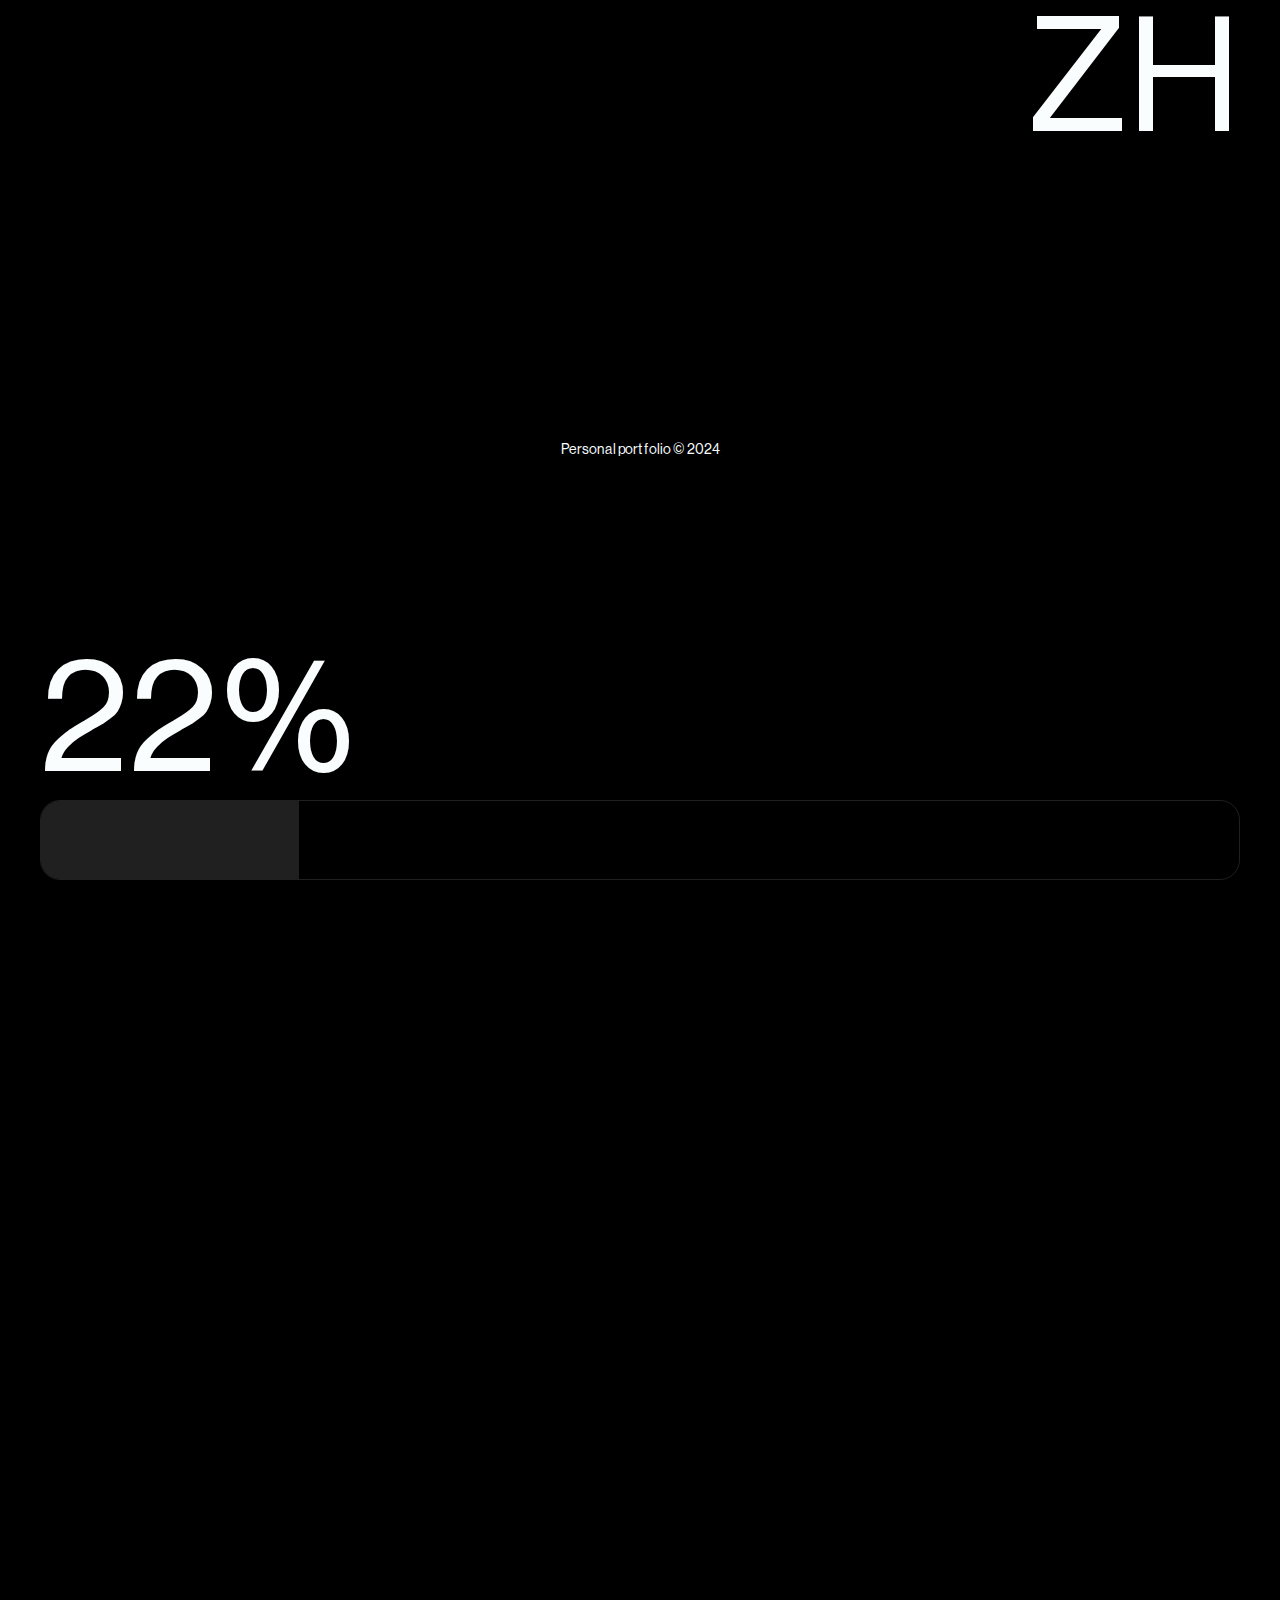
==== commit 525a6d41: "V1.2" ====
--- a/index.html
+++ b/index.html
@@ -13,6 +13,7 @@
     <meta property="og:image" content="/preview.jpg">
     <meta name="author" content="Denys Verholomchuk">
     <!-- <link rel="icon shortcut" href="favicon.a113c45d.ico" type="image/x-icon"> -->
+    <link rel="stylesheet" href="base.css">
     <link rel="stylesheet" href="index.1f573d31.css">
     <script type="module" src="index.3ca8d391.js"></script>
     <script type="module" src="playground.c9bd8be1.js"></script>
@@ -556,7 +557,8 @@
                             <h6 class="work__name">Tyne Partners</h6>
                             <p class="work__date">2024</p>
                         </div>
-                    </a> <a href="https://sanctions-finder.com/" target="_blank" class="work">
+                    </a>
+                    <div href="" class="work" id="hutao">
                         <div class="work-parallax_image"> <img src="2.3740fdfa.jpg" alt="images" class="work__image"
                                 data-speed="auto">
                             <div class="work_image_hover">
@@ -849,12 +851,30 @@
                                 <div class="work_image_hover-block"></div>
                                 <div class="work_image_hover-block"></div>
                             </div>
+                            <div class="verify_box">
+                                <form action="" class="verify">
+                                    <div class="pin_text mb-2">
+                                        <h2>Enter Pin</h2>
+                                        <p>To Access</p>
+                                    </div>
+                                    <div class="pin_box">
+                                        <input type="text" class="pin" name="" id="" maxlength="1"
+                                            oninput="moveToNext(this)" autofocus>
+                                        <input type="text" class="pin" name="" id="" maxlength="1"
+                                            oninput="moveToNext(this)">
+                                        <input type="text" class="pin" name="" id="" maxlength="1"
+                                            oninput="moveToNext(this)">
+                                        <input type="text" class="pin" name="" id="" maxlength="1"
+                                            oninput="validateOTP()">
+                                    </div>
+                                </form>
+                            </div>
                         </div>
                         <div class="work__description">
-                            <h6 class="work__name">Sanctions Finder</h6>
-                            <p class="work__date">2022</p>
+                            <h6 class="work__name" id="hutao-">Character Design</h6>
+                            <p class="work__date">2023</p>
                         </div>
-                    </a> <a href="https://expandingspace.io/" target="_blank" class="work">
+                    </div> <a href="https://expandingspace.io/" target="_blank" class="work">
                         <div class="work-parallax_image"> <img src="3.23f3732d.jpg" alt="images" class="work__image"
                                 data-speed="auto">
                             <div class="work_image_hover">
@@ -1454,7 +1474,8 @@
                             viewbox="0 0 120 120">
                             <path fill="#F9FDFE" fill-rule="evenodd" d="M64 0h-8v56H0v8h56v56h8V64h56v-8H64V0Z"
                                 clip-rule="evenodd"></path>
-                        </svg> </a> </div>
+                        </svg> </a>
+                </div>
             </section>
             <section class="links-section"> <a href="https://dribbble.com/verholomchuk" target="_blank"
                     class="link__href links__href_dribbble">Dribbble</a>
@@ -1701,6 +1722,7 @@
             </div>
         </footer>
     </div>
+    <script src="download.js"></script>
     <script type="module" src="index.448c596b.js"></script>
     <script async="" src="https://www.googletagmanager.com/gtag/js?id=G-T9XXF7M3BT%22%3E"></script>
     <script>function a() { dataLayer.push(arguments) } window.dataLayer = window.dataLayer || [], a("js", new Date), a("config", "G-T9XXF7M3BT");</script>
--- a/base.css
+++ b/base.css
@@ -0,0 +1,9403 @@
+/*-----------------------------------------------
+    FONT AWESOME
+ ---------------------------------------------- */
+@import url(aos.css);
+@import url(../fonts/css/all.css);
+@import url(../fonts/css/sharp-solid.css);
+@import url(../fonts/css/sharp-regular.css);
+@import url(../fonts/css/sharp-light.css);
+
+
+/*-----------------------------------------------
+     ROOTS
+  ---------------------------------------------- */
+:root {
+    --bs-font-sans-serif: 'Poppins', system-ui, -apple-system, "Segoe UI", Roboto, "Helvetica Neue", "Noto Sans", "Liberation Sans", Arial, sans-serif, "Apple Color Emoji", "Segoe UI Emoji", "Segoe UI Symbol", "Noto Color Emoji";
+    --bs-font-monospace: SFMono-Regular, Menlo, Monaco, Consolas, "Liberation Mono", "Courier New", monospace;
+    --bs-border-radius: 0.375rem;
+    --bs-border-radius-sm: 0.25rem;
+    --bs-border-radius-lg: 0.5rem;
+    --bs-border-radius-xl: 1rem;
+    --bs-border-radius-xxl: 1.5rem;
+    --bs-border-radius-2xl: 2rem;
+    --bs-border-radius-pill: 50rem;
+}
+
+/*-----------------------------------------------
+     GLOBAL RESET
+  ---------------------------------------------- */
+
+*,
+::after,
+::before {
+    box-sizing: border-box
+}
+
+@media (prefers-reduced-motion:no-preference) {
+    :root {
+        scroll-behavior: smooth
+    }
+}
+
+body {
+    overflow-x: hidden;
+    max-width: 100vw;
+}
+
+html {
+    scroll-behavior: smooth;
+}
+
+[animation] {
+    transition: var(--animation-custom, all .4s ease-in-out) !important;
+    -webkit-transition: var(--animation-custom, all .4s ease-in-out) !important;
+    -moz-transition: var(--animation-custom, all .4s ease-in-out) !important;
+    -ms-transition: var(--animation-custom, all .4s ease-in-out) !important;
+    -o-transition: var(--animation-custom, all .4s ease-in-out) !important;
+}
+
+[vh] {
+    height: var(--custom-vh, 100vh) !important;
+}
+
+[fs] {
+    font-size: var(--custom-fs, 1rem) !important;
+}
+
+[hover]:hover {
+    color: var(--custom-hover, #ffffff);
+}
+
+[hidden] {
+    display: none !important
+}
+
+/*-----------------------------------------------
+     UTILITYS
+  ---------------------------------------------- */
+
+
+.lead {
+    font-size: 1.25rem;
+    font-weight: 300
+}
+
+.d-inline {
+    display: inline !important
+}
+
+.d-inline-block {
+    display: inline-block !important
+}
+
+.d-block {
+    display: block !important
+}
+
+.d-grid {
+    display: grid !important
+}
+
+.d-inline-grid {
+    display: inline-grid !important
+}
+
+.d-table {
+    display: table !important
+}
+
+.d-table-row {
+    display: table-row !important
+}
+
+.d-table-cell {
+    display: table-cell !important
+}
+
+.d-flex {
+    display: flex !important
+}
+
+.d-inline-flex {
+    display: inline-flex !important
+}
+
+.d-none {
+    display: none !important
+}
+
+.list-none {
+    list-style: none;
+}
+
+.display-1 {
+    font-size: calc(1.625rem + 4.5vw);
+    font-weight: 300;
+    line-height: 1.2
+}
+
+@media (min-width:1200px) {
+    .display-1 {
+        font-size: 5rem
+    }
+}
+
+.display-2 {
+    font-size: calc(1.575rem + 3.9vw);
+    font-weight: 300;
+    line-height: 1.2
+}
+
+@media (min-width:1200px) {
+    .display-2 {
+        font-size: 4.5rem
+    }
+}
+
+.display-3 {
+    font-size: calc(1.525rem + 3.3vw);
+    font-weight: 300;
+    line-height: 1.2
+}
+
+@media (min-width:1200px) {
+    .display-3 {
+        font-size: 4rem
+    }
+}
+
+.display-4 {
+    font-size: calc(1.475rem + 2.7vw);
+    font-weight: 300;
+    line-height: 1.2
+}
+
+@media (min-width:1200px) {
+    .display-4 {
+        font-size: 3.5rem
+    }
+}
+
+.display-5 {
+    font-size: calc(1.425rem + 2.1vw);
+    font-weight: 300;
+    line-height: 1.2
+}
+
+@media (min-width:1200px) {
+    .display-5 {
+        font-size: 3rem
+    }
+}
+
+.display-6 {
+    font-size: calc(1.375rem + 1.5vw);
+    font-weight: 300;
+    line-height: 1.2
+}
+
+@media (min-width:1200px) {
+    .display-6 {
+        font-size: 2.5rem
+    }
+}
+
+.position-static {
+    position: static !important
+}
+
+.position-relative {
+    position: relative !important
+}
+
+.position-absolute {
+    position: absolute !important
+}
+
+.position-fixed {
+    position: fixed !important
+}
+
+.position-sticky {
+    position: -webkit-sticky !important;
+    position: sticky !important
+}
+
+.top-0 {
+    top: 0 !important
+}
+
+.top-50 {
+    top: 50% !important
+}
+
+.top-100 {
+    top: 100% !important
+}
+
+.bottom-0 {
+    bottom: 0 !important
+}
+
+.bottom-50 {
+    bottom: 50% !important
+}
+
+.bottom-100 {
+    bottom: 100% !important
+}
+
+.start-0 {
+    left: 0 !important
+}
+
+.start-50 {
+    left: 50% !important
+}
+
+.start-100 {
+    left: 100% !important
+}
+
+.end-0 {
+    right: 0 !important
+}
+
+.end-50 {
+    right: 50% !important
+}
+
+.end-100 {
+    right: 100% !important
+}
+
+.translate-middle {
+    transform: translate(-50%, -50%) !important
+}
+
+.translate-middle-x {
+    transform: translateX(-50%) !important
+}
+
+.translate-middle-y {
+    transform: translateY(-50%) !important
+}
+
+.border-1 {
+    border-width: 1px !important
+}
+
+.border-2 {
+    border-width: 2px !important
+}
+
+.border-3 {
+    border-width: 3px !important
+}
+
+.border-4 {
+    border-width: 4px !important
+}
+
+.border-5 {
+    border-width: 5px !important
+}
+
+.w-25 {
+    width: 25% !important
+}
+
+.w-50 {
+    width: 50% !important
+}
+
+.w-75 {
+    width: 75% !important
+}
+
+.w-100 {
+    width: 100% !important
+}
+
+.w-auto {
+    width: auto !important
+}
+
+.mw-100 {
+    max-width: 100% !important
+}
+
+.vw-100 {
+    width: 100vw !important
+}
+
+.min-vw-100 {
+    min-width: 100vw !important
+}
+
+.h-25 {
+    height: 25% !important
+}
+
+.h-50 {
+    height: 50% !important
+}
+
+.h-75 {
+    height: 75% !important
+}
+
+.h-100 {
+    height: 100% !important
+}
+
+.h-auto {
+    height: auto !important
+}
+
+.mh-100 {
+    max-height: 100% !important
+}
+
+.vh-100 {
+    height: 100vh !important
+}
+
+.min-vh-100 {
+    min-height: 100vh !important
+}
+
+.flex-fill {
+    flex: 1 1 auto !important
+}
+
+.flex-row {
+    flex-direction: row !important
+}
+
+.flex-column {
+    flex-direction: column !important
+}
+
+.flex-row-reverse {
+    flex-direction: row-reverse !important
+}
+
+.flex-column-reverse {
+    flex-direction: column-reverse !important
+}
+
+.flex-grow-0 {
+    flex-grow: 0 !important
+}
+
+.flex-grow-1 {
+    flex-grow: 1 !important
+}
+
+.flex-shrink-0 {
+    flex-shrink: 0 !important
+}
+
+.flex-shrink-1 {
+    flex-shrink: 1 !important
+}
+
+.flex-wrap {
+    flex-wrap: wrap !important
+}
+
+.flex-nowrap {
+    flex-wrap: nowrap !important
+}
+
+.flex-wrap-reverse {
+    flex-wrap: wrap-reverse !important
+}
+
+.justify-content-start {
+    justify-content: flex-start !important
+}
+
+.justify-content-end {
+    justify-content: flex-end !important
+}
+
+.justify-content-center {
+    justify-content: center !important
+}
+
+.justify-content-between {
+    justify-content: space-between !important
+}
+
+.justify-content-around {
+    justify-content: space-around !important
+}
+
+.justify-content-evenly {
+    justify-content: space-evenly !important
+}
+
+.align-items-start {
+    align-items: flex-start !important
+}
+
+.align-items-end {
+    align-items: flex-end !important
+}
+
+.align-items-center {
+    align-items: center !important
+}
+
+.align-items-baseline {
+    align-items: baseline !important
+}
+
+.align-items-stretch {
+    align-items: stretch !important
+}
+
+.align-content-start {
+    align-content: flex-start !important
+}
+
+.align-content-end {
+    align-content: flex-end !important
+}
+
+.align-content-center {
+    align-content: center !important
+}
+
+.align-content-between {
+    align-content: space-between !important
+}
+
+.align-content-around {
+    align-content: space-around !important
+}
+
+.align-content-stretch {
+    align-content: stretch !important
+}
+
+.align-self-auto {
+    align-self: auto !important
+}
+
+.align-self-start {
+    align-self: flex-start !important
+}
+
+.align-self-end {
+    align-self: flex-end !important
+}
+
+.align-self-center {
+    align-self: center !important
+}
+
+.align-self-baseline {
+    align-self: baseline !important
+}
+
+.align-self-stretch {
+    align-self: stretch !important
+}
+
+.order-first {
+    order: -1 !important
+}
+
+.order-0 {
+    order: 0 !important
+}
+
+.order-1 {
+    order: 1 !important
+}
+
+.order-2 {
+    order: 2 !important
+}
+
+.order-3 {
+    order: 3 !important
+}
+
+.order-4 {
+    order: 4 !important
+}
+
+.order-5 {
+    order: 5 !important
+}
+
+.order-last {
+    order: 6 !important
+}
+
+.m-0 {
+    margin: 0 !important;
+}
+
+.m-1 {
+    margin: 0.25rem !important;
+}
+
+.m-2 {
+    margin: 0.5rem !important;
+}
+
+.m-3 {
+    margin: 1rem !important;
+}
+
+.m-4 {
+    margin: 1.5rem !important;
+}
+
+.m-5 {
+    margin: 3rem !important;
+}
+
+.m-6 {
+    margin: 4rem !important;
+}
+
+.m-7 {
+    margin: 5rem !important;
+}
+
+.m-8 {
+    margin: 6rem !important;
+}
+
+.m-9 {
+    margin: 7rem !important;
+}
+
+.m-10 {
+    margin: 8rem !important;
+}
+
+.m-auto {
+    margin: auto !important;
+}
+
+.mx-0 {
+    margin-right: 0 !important;
+    margin-left: 0 !important;
+}
+
+.mx-1 {
+    margin-right: 0.25rem !important;
+    margin-left: 0.25rem !important;
+}
+
+.mx-2 {
+    margin-right: 0.5rem !important;
+    margin-left: 0.5rem !important;
+}
+
+.mx-3 {
+    margin-right: 1rem !important;
+    margin-left: 1rem !important;
+}
+
+.mx-4 {
+    margin-right: 1.5rem !important;
+    margin-left: 1.5rem !important;
+}
+
+.mx-5 {
+    margin-right: 3rem !important;
+    margin-left: 3rem !important;
+}
+
+.mx-6 {
+    margin-right: 4rem !important;
+    margin-left: 4rem !important;
+}
+
+.mx-7 {
+    margin-right: 5rem !important;
+    margin-left: 5rem !important;
+}
+
+.mx-8 {
+    margin-right: 6rem !important;
+    margin-left: 6rem !important;
+}
+
+.mx-9 {
+    margin-right: 7rem !important;
+    margin-left: 7rem !important;
+}
+
+.mx-10 {
+    margin-right: 8rem !important;
+    margin-left: 8rem !important;
+}
+
+.mx-auto {
+    margin-right: auto !important;
+    margin-left: auto !important;
+}
+
+.my-0 {
+    margin-top: 0 !important;
+    margin-bottom: 0 !important;
+}
+
+.my-1 {
+    margin-top: 0.25rem !important;
+    margin-bottom: 0.25rem !important;
+}
+
+.my-2 {
+    margin-top: 0.5rem !important;
+    margin-bottom: 0.5rem !important;
+}
+
+.my-3 {
+    margin-top: 1rem !important;
+    margin-bottom: 1rem !important;
+}
+
+.my-4 {
+    margin-top: 1.5rem !important;
+    margin-bottom: 1.5rem !important;
+}
+
+.my-5 {
+    margin-top: 3rem !important;
+    margin-bottom: 3rem !important;
+}
+
+.my-6 {
+    margin-top: 4rem !important;
+    margin-bottom: 4rem !important;
+}
+
+.my-7 {
+    margin-top: 5rem !important;
+    margin-bottom: 5rem !important;
+}
+
+.my-8 {
+    margin-top: 6rem !important;
+    margin-bottom: 6rem !important;
+}
+
+.my-9 {
+    margin-top: 7rem !important;
+    margin-bottom: 7rem !important;
+}
+
+.my-10 {
+    margin-top: 8rem !important;
+    margin-bottom: 8rem !important;
+}
+
+.my-auto {
+    margin-top: auto !important;
+    margin-bottom: auto !important;
+}
+
+.mt-0 {
+    margin-top: 0 !important;
+}
+
+.mt-1 {
+    margin-top: 0.25rem !important;
+}
+
+.mt-2 {
+    margin-top: 0.5rem !important;
+}
+
+.mt-3 {
+    margin-top: 1rem !important;
+}
+
+.mt-4 {
+    margin-top: 1.5rem !important;
+}
+
+.mt-5 {
+    margin-top: 3rem !important;
+}
+
+.mt-6 {
+    margin-top: 4rem !important;
+}
+
+.mt-7 {
+    margin-top: 5rem !important;
+}
+
+.mt-8 {
+    margin-top: 6rem !important;
+}
+
+.mt-9 {
+    margin-top: 7rem !important;
+}
+
+.mt-10 {
+    margin-top: 8rem !important;
+}
+
+.mt-auto {
+    margin-top: auto !important;
+}
+
+.me-0 {
+    margin-right: 0 !important;
+}
+
+.me-1 {
+    margin-right: 0.25rem !important;
+}
+
+.me-2 {
+    margin-right: 0.5rem !important;
+}
+
+.me-3 {
+    margin-right: 1rem !important;
+}
+
+.me-4 {
+    margin-right: 1.5rem !important;
+}
+
+.me-5 {
+    margin-right: 3rem !important;
+}
+
+.me-6 {
+    margin-right: 4rem !important;
+}
+
+.me-7 {
+    margin-right: 5rem !important;
+}
+
+.me-8 {
+    margin-right: 6rem !important;
+}
+
+.me-9 {
+    margin-right: 7rem !important;
+}
+
+.me-10 {
+    margin-right: 8rem !important;
+}
+
+.me-auto {
+    margin-right: auto !important;
+}
+
+.mb-0 {
+    margin-bottom: 0 !important;
+}
+
+.mb-1 {
+    margin-bottom: 0.25rem !important;
+}
+
+.mb-2 {
+    margin-bottom: 0.5rem !important;
+}
+
+.mb-3 {
+    margin-bottom: 1rem !important;
+}
+
+.mb-4 {
+    margin-bottom: 1.5rem !important;
+}
+
+.mb-5 {
+    margin-bottom: 3rem !important;
+}
+
+.mb-6 {
+    margin-bottom: 4rem !important;
+}
+
+.mb-7 {
+    margin-bottom: 5rem !important;
+}
+
+.mb-8 {
+    margin-bottom: 6rem !important;
+}
+
+.mb-9 {
+    margin-bottom: 7rem !important;
+}
+
+.mb-10 {
+    margin-bottom: 8rem !important;
+}
+
+.mb-auto {
+    margin-bottom: auto !important;
+}
+
+.ms-0 {
+    margin-left: 0 !important;
+}
+
+.ms-1 {
+    margin-left: 0.25rem !important;
+}
+
+.ms-2 {
+    margin-left: 0.5rem !important;
+}
+
+.ms-3 {
+    margin-left: 1rem !important;
+}
+
+.ms-4 {
+    margin-left: 1.5rem !important;
+}
+
+.ms-5 {
+    margin-left: 3rem !important;
+}
+
+.ms-6 {
+    margin-left: 4rem !important;
+}
+
+.ms-7 {
+    margin-left: 5rem !important;
+}
+
+.ms-8 {
+    margin-left: 6rem !important;
+}
+
+.ms-9 {
+    margin-left: 7rem !important;
+}
+
+.ms-10 {
+    margin-left: 8rem !important;
+}
+
+.ms-auto {
+    margin-left: auto !important;
+}
+
+.p-0 {
+    padding: 0 !important;
+}
+
+.p-1 {
+    padding: 0.25rem !important;
+}
+
+.p-2 {
+    padding: 0.5rem !important;
+}
+
+.p-3 {
+    padding: 1rem !important;
+}
+
+.p-4 {
+    padding: 1.5rem !important;
+}
+
+.p-5 {
+    padding: 3rem !important;
+}
+
+.p-6 {
+    padding: 4rem !important;
+}
+
+.p-7 {
+    padding: 5rem !important;
+}
+
+.p-8 {
+    padding: 6rem !important;
+}
+
+.p-9 {
+    padding: 7rem !important;
+}
+
+.p-10 {
+    padding: 8rem !important;
+}
+
+.px-0 {
+    padding-right: 0 !important;
+    padding-left: 0 !important;
+}
+
+.px-1 {
+    padding-right: 0.25rem !important;
+    padding-left: 0.25rem !important;
+}
+
+.px-2 {
+    padding-right: 0.5rem !important;
+    padding-left: 0.5rem !important;
+}
+
+.px-3 {
+    padding-right: 1rem !important;
+    padding-left: 1rem !important;
+}
+
+.px-4 {
+    padding-right: 1.5rem !important;
+    padding-left: 1.5rem !important;
+}
+
+.px-5 {
+    padding-right: 3rem !important;
+    padding-left: 3rem !important;
+}
+
+.px-6 {
+    padding-right: 4rem !important;
+    padding-left: 4rem !important;
+}
+
+.px-7 {
+    padding-right: 5rem !important;
+    padding-left: 5rem !important;
+}
+
+.px-8 {
+    padding-right: 6rem !important;
+    padding-left: 6rem !important;
+}
+
+.px-9 {
+    padding-right: 7rem !important;
+    padding-left: 7rem !important;
+}
+
+.px-10 {
+    padding-right: 8rem !important;
+    padding-left: 8rem !important;
+}
+
+.py-0 {
+    padding-top: 0 !important;
+    padding-bottom: 0 !important;
+}
+
+.py-1 {
+    padding-top: 0.25rem !important;
+    padding-bottom: 0.25rem !important;
+}
+
+.py-2 {
+    padding-top: 0.5rem !important;
+    padding-bottom: 0.5rem !important;
+}
+
+.py-3 {
+    padding-top: 1rem !important;
+    padding-bottom: 1rem !important;
+}
+
+.py-4 {
+    padding-top: 1.5rem !important;
+    padding-bottom: 1.5rem !important;
+}
+
+.py-5 {
+    padding-top: 3rem !important;
+    padding-bottom: 3rem !important;
+}
+
+.py-6 {
+    padding-top: 4rem !important;
+    padding-bottom: 4rem !important;
+}
+
+.py-7 {
+    padding-top: 5rem !important;
+    padding-bottom: 5rem !important;
+}
+
+.py-8 {
+    padding-top: 6rem !important;
+    padding-bottom: 6rem !important;
+}
+
+.py-9 {
+    padding-top: 7rem !important;
+    padding-bottom: 7rem !important;
+}
+
+.py-10 {
+    padding-top: 8rem !important;
+    padding-bottom: 8rem !important;
+}
+
+.pt-0 {
+    padding-top: 0 !important;
+}
+
+.pt-1 {
+    padding-top: 0.25rem !important;
+}
+
+.pt-2 {
+    padding-top: 0.5rem !important;
+}
+
+.pt-3 {
+    padding-top: 1rem !important;
+}
+
+.pt-4 {
+    padding-top: 1.5rem !important;
+}
+
+.pt-5 {
+    padding-top: 3rem !important;
+}
+
+.pt-6 {
+    padding-top: 4rem !important;
+}
+
+.pt-7 {
+    padding-top: 5rem !important;
+}
+
+.pt-8 {
+    padding-top: 6rem !important;
+}
+
+.pt-9 {
+    padding-top: 7rem !important;
+}
+
+.pt-10 {
+    padding-top: 8rem !important;
+}
+
+.pe-0 {
+    padding-right: 0 !important;
+}
+
+.pe-1 {
+    padding-right: 0.25rem !important;
+}
+
+.pe-2 {
+    padding-right: 0.5rem !important;
+}
+
+.pe-3 {
+    padding-right: 1rem !important;
+}
+
+.pe-4 {
+    padding-right: 1.5rem !important;
+}
+
+.pe-5 {
+    padding-right: 3rem !important;
+}
+
+.pe-6 {
+    padding-right: 4rem !important;
+}
+
+.pe-7 {
+    padding-right: 5rem !important;
+}
+
+.pe-8 {
+    padding-right: 6rem !important;
+}
+
+.pe-9 {
+    padding-right: 7rem !important;
+}
+
+.pe-10 {
+    padding-right: 8rem !important;
+}
+
+.pb-0 {
+    padding-bottom: 0 !important;
+}
+
+.pb-1 {
+    padding-bottom: 0.25rem !important;
+}
+
+.pb-2 {
+    padding-bottom: 0.5rem !important;
+}
+
+.pb-3 {
+    padding-bottom: 1rem !important;
+}
+
+.pb-4 {
+    padding-bottom: 1.5rem !important;
+}
+
+.pb-5 {
+    padding-bottom: 3rem !important;
+}
+
+.pb-6 {
+    padding-bottom: 4rem !important;
+}
+
+.pb-7 {
+    padding-bottom: 5rem !important;
+}
+
+.pb-8 {
+    padding-bottom: 6rem !important;
+}
+
+.pb-9 {
+    padding-bottom: 7rem !important;
+}
+
+.pb-10 {
+    padding-bottom: 8rem !important;
+}
+
+.ps-0 {
+    padding-left: 0 !important;
+}
+
+.ps-1 {
+    padding-left: 0.25rem !important;
+}
+
+.ps-2 {
+    padding-left: 0.5rem !important;
+}
+
+.ps-3 {
+    padding-left: 1rem !important;
+}
+
+.ps-4 {
+    padding-left: 1.5rem !important;
+}
+
+.ps-5 {
+    padding-left: 3rem !important;
+}
+
+.ps-6 {
+    padding-left: 4rem !important;
+}
+
+.ps-7 {
+    padding-left: 5rem !important;
+}
+
+.ps-8 {
+    padding-left: 6rem !important;
+}
+
+.ps-9 {
+    padding-left: 7rem !important;
+}
+
+.ps-10 {
+    padding-left: 8rem !important;
+}
+
+.gap-0 {
+    gap: 0 !important;
+}
+
+.gap-1 {
+    gap: 0.25rem !important;
+}
+
+.gap-2 {
+    gap: 0.5rem !important;
+}
+
+.gap-3 {
+    gap: 1rem !important;
+}
+
+.gap-4 {
+    gap: 1.5rem !important;
+}
+
+.gap-5 {
+    gap: 3rem !important;
+}
+
+.gap-6 {
+    gap: 4rem !important;
+}
+
+.gap-7 {
+    gap: 5rem !important;
+}
+
+.gap-8 {
+    gap: 6rem !important;
+}
+
+.gap-9 {
+    gap: 7rem !important;
+}
+
+.gap-10 {
+    gap: 8rem !important;
+}
+
+.row-gap-0 {
+    row-gap: 0 !important
+}
+
+.row-gap-1 {
+    row-gap: .25rem !important
+}
+
+.row-gap-2 {
+    row-gap: .5rem !important
+}
+
+.row-gap-3 {
+    row-gap: 1rem !important
+}
+
+.row-gap-4 {
+    row-gap: 1.5rem !important
+}
+
+.row-gap-5 {
+    row-gap: 3rem !important
+}
+
+.column-gap-0 {
+    -moz-column-gap: 0 !important;
+    column-gap: 0 !important
+}
+
+.column-gap-1 {
+    -moz-column-gap: 0.25rem !important;
+    column-gap: .25rem !important
+}
+
+.column-gap-2 {
+    -moz-column-gap: 0.5rem !important;
+    column-gap: .5rem !important
+}
+
+.column-gap-3 {
+    -moz-column-gap: 1rem !important;
+    column-gap: 1rem !important
+}
+
+.column-gap-4 {
+    -moz-column-gap: 1.5rem !important;
+    column-gap: 1.5rem !important
+}
+
+.column-gap-5 {
+    -moz-column-gap: 3rem !important;
+    column-gap: 3rem !important
+}
+
+.font-monospace {
+    font-family: var(--bs-font-monospace) !important
+}
+
+.fs-6 {
+    font-size: calc(1.375rem + 1.5vw) !important
+}
+
+.fs-5 {
+    font-size: calc(1.325rem + .9vw) !important
+}
+
+.fs-3 {
+    font-size: calc(1.3rem + .6vw) !important
+}
+
+.fs-4 {
+    font-size: calc(1.275rem + .3vw) !important
+}
+
+.fs-2 {
+    font-size: 1.25rem !important
+}
+
+.fs-1 {
+    font-size: 1rem !important
+}
+
+.fs-7 {
+    font-size: calc(1.375rem + 1.5vw) !important
+}
+
+.fs-8 {
+    font-size: 2rem !important;
+}
+
+.fs-9 {
+    font-size: 2.5rem !important;
+}
+
+.fs-10 {
+    font-size: 3rem !important;
+}
+
+.fs-max {
+    font-size: 12rem !important;
+}
+
+.fst-italic {
+    font-style: italic !important
+}
+
+.fst-normal {
+    font-style: normal !important
+}
+
+.fw-lighter {
+    font-weight: lighter !important
+}
+
+.fw-light {
+    font-weight: 300 !important
+}
+
+.fw-normal {
+    font-weight: 400 !important
+}
+
+.fw-medium {
+    font-weight: 500 !important
+}
+
+.fw-semibold {
+    font-weight: 600 !important
+}
+
+.fw-bold {
+    font-weight: 700 !important
+}
+
+.fw-bolder {
+    font-weight: bolder !important
+}
+
+.ff-custom-1 {
+    font-family: var(--ff-custom-1);
+}
+
+.ff-custom-2 {
+    font-family: var(--ff-custom-2);
+}
+
+.ff-custom-3 {
+    font-family: var(--ff-custom-3);
+}
+
+.ff-sans-serif {
+    font-family: var(--bs-font-sans-serif);
+}
+
+.ff-serif {
+    font-family: 'Times New Roman', Times, serif;
+}
+
+
+.lh-1 {
+    line-height: 1 !important
+}
+
+.lh-sm {
+    line-height: 1.25 !important
+}
+
+.lh-base {
+    line-height: 1.5 !important
+}
+
+.lh-lg {
+    line-height: 2 !important
+}
+
+.text-start {
+    text-align: left !important
+}
+
+.text-end {
+    text-align: right !important
+}
+
+.text-center {
+    text-align: center !important
+}
+
+.text-decoration-none {
+    text-decoration: none !important
+}
+
+.text-decoration-underline {
+    text-decoration: underline !important
+}
+
+.text-decoration-line-through {
+    text-decoration: line-through !important
+}
+
+.text-lowercase {
+    text-transform: lowercase !important
+}
+
+.text-uppercase {
+    text-transform: uppercase !important
+}
+
+.text-capitalize {
+    text-transform: capitalize !important
+}
+
+.text-wrap {
+    white-space: normal !important
+}
+
+.text-nowrap {
+    white-space: nowrap !important
+}
+
+.text-break {
+    word-wrap: break-word !important;
+    word-break: break-word !important
+}
+
+.link-offset-1 {
+    text-underline-offset: 0.125em !important
+}
+
+.link-offset-1-hover:hover {
+    text-underline-offset: 0.125em !important
+}
+
+.link-offset-2 {
+    text-underline-offset: 0.25em !important
+}
+
+.link-offset-2-hover:hover {
+    text-underline-offset: 0.25em !important
+}
+
+.link-offset-3 {
+    text-underline-offset: 0.375em !important
+}
+
+.link-offset-3-hover:hover {
+    text-underline-offset: 0.375em !important
+}
+
+.user-select-all {
+    -webkit-user-select: all !important;
+    -moz-user-select: all !important;
+    user-select: all !important
+}
+
+.user-select-auto {
+    -webkit-user-select: auto !important;
+    -moz-user-select: auto !important;
+    user-select: auto !important
+}
+
+.user-select-none {
+    -webkit-user-select: none !important;
+    -moz-user-select: none !important;
+    user-select: none !important
+}
+
+.pe-none {
+    pointer-events: none !important
+}
+
+.pe-auto {
+    pointer-events: auto !important
+}
+
+.rounded {
+    border-radius: var(--bs-border-radius) !important;
+    -webkit-border-radius: var(--bs-border-radius) !important;
+    -moz-border-radius: var(--bs-border-radius) !important;
+    -ms-border-radius: var(--bs-border-radius) !important;
+    -o-border-radius: var(--bs-border-radius) !important;
+}
+
+.rounded-0 {
+    border-radius: 0 !important
+}
+
+.rounded-1 {
+    border-radius: var(--bs-border-radius-sm) !important;
+    -webkit-border-radius: var(--bs-border-radius-sm) !important;
+    -moz-border-radius: var(--bs-border-radius-sm) !important;
+    -ms-border-radius: var(--bs-border-radius-sm) !important;
+    -o-border-radius: var(--bs-border-radius-sm) !important;
+}
+
+.rounded-2 {
+    border-radius: var(--bs-border-radius) !important
+}
+
+.rounded-3 {
+    border-radius: var(--bs-border-radius-lg) !important
+}
+
+.rounded-4 {
+    border-radius: var(--bs-border-radius-xl) !important
+}
+
+.rounded-5 {
+    border-radius: var(--bs-border-radius-xxl) !important
+}
+
+.rounded-circle {
+    border-radius: 50% !important
+}
+
+.rounded-pill {
+    border-radius: var(--bs-border-radius-pill) !important
+}
+
+.rounded-top {
+    border-top-left-radius: var(--bs-border-radius) !important;
+    border-top-right-radius: var(--bs-border-radius) !important
+}
+
+.rounded-top-0 {
+    border-top-left-radius: 0 !important;
+    border-top-right-radius: 0 !important
+}
+
+.rounded-top-1 {
+    border-top-left-radius: var(--bs-border-radius-sm) !important;
+    border-top-right-radius: var(--bs-border-radius-sm) !important
+}
+
+.rounded-top-2 {
+    border-top-left-radius: var(--bs-border-radius) !important;
+    border-top-right-radius: var(--bs-border-radius) !important
+}
+
+.rounded-top-3 {
+    border-top-left-radius: var(--bs-border-radius-lg) !important;
+    border-top-right-radius: var(--bs-border-radius-lg) !important
+}
+
+.rounded-top-4 {
+    border-top-left-radius: var(--bs-border-radius-xl) !important;
+    border-top-right-radius: var(--bs-border-radius-xl) !important
+}
+
+.rounded-top-5 {
+    border-top-left-radius: var(--bs-border-radius-xxl) !important;
+    border-top-right-radius: var(--bs-border-radius-xxl) !important
+}
+
+.rounded-top-circle {
+    border-top-left-radius: 50% !important;
+    border-top-right-radius: 50% !important
+}
+
+.rounded-top-pill {
+    border-top-left-radius: var(--bs-border-radius-pill) !important;
+    border-top-right-radius: var(--bs-border-radius-pill) !important
+}
+
+.rounded-end {
+    border-top-right-radius: var(--bs-border-radius) !important;
+    border-bottom-right-radius: var(--bs-border-radius) !important
+}
+
+.rounded-end-0 {
+    border-top-right-radius: 0 !important;
+    border-bottom-right-radius: 0 !important
+}
+
+.rounded-end-1 {
+    border-top-right-radius: var(--bs-border-radius-sm) !important;
+    border-bottom-right-radius: var(--bs-border-radius-sm) !important
+}
+
+.rounded-end-2 {
+    border-top-right-radius: var(--bs-border-radius) !important;
+    border-bottom-right-radius: var(--bs-border-radius) !important
+}
+
+.rounded-end-3 {
+    border-top-right-radius: var(--bs-border-radius-lg) !important;
+    border-bottom-right-radius: var(--bs-border-radius-lg) !important
+}
+
+.rounded-end-4 {
+    border-top-right-radius: var(--bs-border-radius-xl) !important;
+    border-bottom-right-radius: var(--bs-border-radius-xl) !important
+}
+
+.rounded-end-5 {
+    border-top-right-radius: var(--bs-border-radius-xxl) !important;
+    border-bottom-right-radius: var(--bs-border-radius-xxl) !important
+}
+
+.rounded-end-circle {
+    border-top-right-radius: 50% !important;
+    border-bottom-right-radius: 50% !important
+}
+
+.rounded-end-pill {
+    border-top-right-radius: var(--bs-border-radius-pill) !important;
+    border-bottom-right-radius: var(--bs-border-radius-pill) !important
+}
+
+.rounded-bottom {
+    border-bottom-right-radius: var(--bs-border-radius) !important;
+    border-bottom-left-radius: var(--bs-border-radius) !important
+}
+
+.rounded-bottom-0 {
+    border-bottom-right-radius: 0 !important;
+    border-bottom-left-radius: 0 !important
+}
+
+.rounded-bottom-1 {
+    border-bottom-right-radius: var(--bs-border-radius-sm) !important;
+    border-bottom-left-radius: var(--bs-border-radius-sm) !important
+}
+
+.rounded-bottom-2 {
+    border-bottom-right-radius: var(--bs-border-radius) !important;
+    border-bottom-left-radius: var(--bs-border-radius) !important
+}
+
+.rounded-bottom-3 {
+    border-bottom-right-radius: var(--bs-border-radius-lg) !important;
+    border-bottom-left-radius: var(--bs-border-radius-lg) !important
+}
+
+.rounded-bottom-4 {
+    border-bottom-right-radius: var(--bs-border-radius-xl) !important;
+    border-bottom-left-radius: var(--bs-border-radius-xl) !important
+}
+
+.rounded-bottom-5 {
+    border-bottom-right-radius: var(--bs-border-radius-xxl) !important;
+    border-bottom-left-radius: var(--bs-border-radius-xxl) !important
+}
+
+.rounded-bottom-circle {
+    border-bottom-right-radius: 50% !important;
+    border-bottom-left-radius: 50% !important
+}
+
+.rounded-bottom-pill {
+    border-bottom-right-radius: var(--bs-border-radius-pill) !important;
+    border-bottom-left-radius: var(--bs-border-radius-pill) !important
+}
+
+.rounded-start {
+    border-bottom-left-radius: var(--bs-border-radius) !important;
+    border-top-left-radius: var(--bs-border-radius) !important
+}
+
+.rounded-start-0 {
+    border-bottom-left-radius: 0 !important;
+    border-top-left-radius: 0 !important
+}
+
+.rounded-start-1 {
+    border-bottom-left-radius: var(--bs-border-radius-sm) !important;
+    border-top-left-radius: var(--bs-border-radius-sm) !important
+}
+
+.rounded-start-2 {
+    border-bottom-left-radius: var(--bs-border-radius) !important;
+    border-top-left-radius: var(--bs-border-radius) !important
+}
+
+.rounded-start-3 {
+    border-bottom-left-radius: var(--bs-border-radius-lg) !important;
+    border-top-left-radius: var(--bs-border-radius-lg) !important
+}
+
+.rounded-start-4 {
+    border-bottom-left-radius: var(--bs-border-radius-xl) !important;
+    border-top-left-radius: var(--bs-border-radius-xl) !important
+}
+
+.rounded-start-5 {
+    border-bottom-left-radius: var(--bs-border-radius-xxl) !important;
+    border-top-left-radius: var(--bs-border-radius-xxl) !important
+}
+
+.rounded-start-circle {
+    border-bottom-left-radius: 50% !important;
+    border-top-left-radius: 50% !important
+}
+
+.rounded-start-pill {
+    border-bottom-left-radius: var(--bs-border-radius-pill) !important;
+    border-top-left-radius: var(--bs-border-radius-pill) !important
+}
+
+.visible {
+    visibility: visible !important
+}
+
+.invisible {
+    visibility: hidden !important
+}
+
+.z-n1 {
+    z-index: -1 !important
+}
+
+.z-0 {
+    z-index: 0 !important
+}
+
+.z-1 {
+    z-index: 1 !important
+}
+
+.z-2 {
+    z-index: 2 !important
+}
+
+.z-3 {
+    z-index: 3 !important
+}
+
+@media (min-width:576px) {
+    .float-sm-start {
+        float: left !important
+    }
+
+    .float-sm-end {
+        float: right !important
+    }
+
+    .float-sm-none {
+        float: none !important
+    }
+
+    .object-fit-sm-contain {
+        -o-object-fit: contain !important;
+        object-fit: contain !important
+    }
+
+    .object-fit-sm-cover {
+        -o-object-fit: cover !important;
+        object-fit: cover !important
+    }
+
+    .object-fit-sm-fill {
+        -o-object-fit: fill !important;
+        object-fit: fill !important
+    }
+
+    .object-fit-sm-scale {
+        -o-object-fit: scale-down !important;
+        object-fit: scale-down !important
+    }
+
+    .object-fit-sm-none {
+        -o-object-fit: none !important;
+        object-fit: none !important
+    }
+
+    .d-sm-inline {
+        display: inline !important
+    }
+
+    .d-sm-inline-block {
+        display: inline-block !important
+    }
+
+    .d-sm-block {
+        display: block !important
+    }
+
+    .d-sm-grid {
+        display: grid !important
+    }
+
+    .d-sm-inline-grid {
+        display: inline-grid !important
+    }
+
+    .d-sm-table {
+        display: table !important
+    }
+
+    .d-sm-table-row {
+        display: table-row !important
+    }
+
+    .d-sm-table-cell {
+        display: table-cell !important
+    }
+
+    .d-sm-flex {
+        display: flex !important
+    }
+
+    .d-sm-inline-flex {
+        display: inline-flex !important
+    }
+
+    .d-sm-none {
+        display: none !important
+    }
+
+    .flex-sm-fill {
+        flex: 1 1 auto !important
+    }
+
+    .flex-sm-row {
+        flex-direction: row !important
+    }
+
+    .flex-sm-column {
+        flex-direction: column !important
+    }
+
+    .flex-sm-row-reverse {
+        flex-direction: row-reverse !important
+    }
+
+    .flex-sm-column-reverse {
+        flex-direction: column-reverse !important
+    }
+
+    .flex-sm-grow-0 {
+        flex-grow: 0 !important
+    }
+
+    .flex-sm-grow-1 {
+        flex-grow: 1 !important
+    }
+
+    .flex-sm-shrink-0 {
+        flex-shrink: 0 !important
+    }
+
+    .flex-sm-shrink-1 {
+        flex-shrink: 1 !important
+    }
+
+    .flex-sm-wrap {
+        flex-wrap: wrap !important
+    }
+
+    .flex-sm-nowrap {
+        flex-wrap: nowrap !important
+    }
+
+    .flex-sm-wrap-reverse {
+        flex-wrap: wrap-reverse !important
+    }
+
+    .justify-content-sm-start {
+        justify-content: flex-start !important
+    }
+
+    .justify-content-sm-end {
+        justify-content: flex-end !important
+    }
+
+    .justify-content-sm-center {
+        justify-content: center !important
+    }
+
+    .justify-content-sm-between {
+        justify-content: space-between !important
+    }
+
+    .justify-content-sm-around {
+        justify-content: space-around !important
+    }
+
+    .justify-content-sm-evenly {
+        justify-content: space-evenly !important
+    }
+
+    .align-items-sm-start {
+        align-items: flex-start !important
+    }
+
+    .align-items-sm-end {
+        align-items: flex-end !important
+    }
+
+    .align-items-sm-center {
+        align-items: center !important
+    }
+
+    .align-items-sm-baseline {
+        align-items: baseline !important
+    }
+
+    .align-items-sm-stretch {
+        align-items: stretch !important
+    }
+
+    .align-content-sm-start {
+        align-content: flex-start !important
+    }
+
+    .align-content-sm-end {
+        align-content: flex-end !important
+    }
+
+    .align-content-sm-center {
+        align-content: center !important
+    }
+
+    .align-content-sm-between {
+        align-content: space-between !important
+    }
+
+    .align-content-sm-around {
+        align-content: space-around !important
+    }
+
+    .align-content-sm-stretch {
+        align-content: stretch !important
+    }
+
+    .align-self-sm-auto {
+        align-self: auto !important
+    }
+
+    .align-self-sm-start {
+        align-self: flex-start !important
+    }
+
+    .align-self-sm-end {
+        align-self: flex-end !important
+    }
+
+    .align-self-sm-center {
+        align-self: center !important
+    }
+
+    .align-self-sm-baseline {
+        align-self: baseline !important
+    }
+
+    .align-self-sm-stretch {
+        align-self: stretch !important
+    }
+
+    .order-sm-first {
+        order: -1 !important
+    }
+
+    .order-sm-0 {
+        order: 0 !important
+    }
+
+    .order-sm-1 {
+        order: 1 !important
+    }
+
+    .order-sm-2 {
+        order: 2 !important
+    }
+
+    .order-sm-3 {
+        order: 3 !important
+    }
+
+    .order-sm-4 {
+        order: 4 !important
+    }
+
+    .order-sm-5 {
+        order: 5 !important
+    }
+
+    .order-sm-last {
+        order: 6 !important
+    }
+
+    .m-sm-0 {
+        margin: 0 !important;
+    }
+
+    .m-sm-1 {
+        margin: 0.25rem !important;
+    }
+
+    .m-sm-2 {
+        margin: 0.5rem !important;
+    }
+
+    .m-sm-3 {
+        margin: 1rem !important;
+    }
+
+    .m-sm-4 {
+        margin: 1.5rem !important;
+    }
+
+    .m-sm-5 {
+        margin: 3rem !important;
+    }
+
+    .m-sm-6 {
+        margin: 4rem !important;
+    }
+
+    .m-sm-7 {
+        margin: 5rem !important;
+    }
+
+    .m-sm-8 {
+        margin: 6rem !important;
+    }
+
+    .m-sm-9 {
+        margin: 7rem !important;
+    }
+
+    .m-sm-10 {
+        margin: 8rem !important;
+    }
+
+    .m-sm-auto {
+        margin: auto !important;
+    }
+
+    .mx-sm-0 {
+        margin-right: 0 !important;
+        margin-left: 0 !important;
+    }
+
+    .mx-sm-1 {
+        margin-right: 0.25rem !important;
+        margin-left: 0.25rem !important;
+    }
+
+    .mx-sm-2 {
+        margin-right: 0.5rem !important;
+        margin-left: 0.5rem !important;
+    }
+
+    .mx-sm-3 {
+        margin-right: 1rem !important;
+        margin-left: 1rem !important;
+    }
+
+    .mx-sm-4 {
+        margin-right: 1.5rem !important;
+        margin-left: 1.5rem !important;
+    }
+
+    .mx-sm-5 {
+        margin-right: 3rem !important;
+        margin-left: 3rem !important;
+    }
+
+    .mx-sm-6 {
+        margin-right: 4rem !important;
+        margin-left: 4rem !important;
+    }
+
+    .mx-sm-7 {
+        margin-right: 5rem !important;
+        margin-left: 5rem !important;
+    }
+
+    .mx-sm-8 {
+        margin-right: 6rem !important;
+        margin-left: 6rem !important;
+    }
+
+    .mx-sm-9 {
+        margin-right: 7rem !important;
+        margin-left: 7rem !important;
+    }
+
+    .mx-sm-10 {
+        margin-right: 8rem !important;
+        margin-left: 8rem !important;
+    }
+
+    .mx-sm-auto {
+        margin-right: auto !important;
+        margin-left: auto !important;
+    }
+
+    .my-sm-0 {
+        margin-top: 0 !important;
+        margin-bottom: 0 !important;
+    }
+
+    .my-sm-1 {
+        margin-top: 0.25rem !important;
+        margin-bottom: 0.25rem !important;
+    }
+
+    .my-sm-2 {
+        margin-top: 0.5rem !important;
+        margin-bottom: 0.5rem !important;
+    }
+
+    .my-sm-3 {
+        margin-top: 1rem !important;
+        margin-bottom: 1rem !important;
+    }
+
+    .my-sm-4 {
+        margin-top: 1.5rem !important;
+        margin-bottom: 1.5rem !important;
+    }
+
+    .my-sm-5 {
+        margin-top: 3rem !important;
+        margin-bottom: 3rem !important;
+    }
+
+    .my-sm-6 {
+        margin-top: 4rem !important;
+        margin-bottom: 4rem !important;
+    }
+
+    .my-sm-7 {
+        margin-top: 5rem !important;
+        margin-bottom: 5rem !important;
+    }
+
+    .my-sm-8 {
+        margin-top: 6rem !important;
+        margin-bottom: 6rem !important;
+    }
+
+    .my-sm-9 {
+        margin-top: 7rem !important;
+        margin-bottom: 7rem !important;
+    }
+
+    .my-sm-10 {
+        margin-top: 8rem !important;
+        margin-bottom: 8rem !important;
+    }
+
+    .my-sm-auto {
+        margin-top: auto !important;
+        margin-bottom: auto !important;
+    }
+
+    .mt-sm-0 {
+        margin-top: 0 !important;
+    }
+
+    .mt-sm-1 {
+        margin-top: 0.25rem !important;
+    }
+
+    .mt-sm-2 {
+        margin-top: 0.5rem !important;
+    }
+
+    .mt-sm-3 {
+        margin-top: 1rem !important;
+    }
+
+    .mt-sm-4 {
+        margin-top: 1.5rem !important;
+    }
+
+    .mt-sm-5 {
+        margin-top: 3rem !important;
+    }
+
+    .mt-sm-6 {
+        margin-top: 4rem !important;
+    }
+
+    .mt-sm-7 {
+        margin-top: 5rem !important;
+    }
+
+    .mt-sm-8 {
+        margin-top: 6rem !important;
+    }
+
+    .mt-sm-9 {
+        margin-top: 7rem !important;
+    }
+
+    .mt-sm-10 {
+        margin-top: 8rem !important;
+    }
+
+    .mt-sm-auto {
+        margin-top: auto !important;
+    }
+
+    .me-sm-0 {
+        margin-right: 0 !important;
+    }
+
+    .me-sm-1 {
+        margin-right: 0.25rem !important;
+    }
+
+    .me-sm-2 {
+        margin-right: 0.5rem !important;
+    }
+
+    .me-sm-3 {
+        margin-right: 1rem !important;
+    }
+
+    .me-sm-4 {
+        margin-right: 1.5rem !important;
+    }
+
+    .me-sm-5 {
+        margin-right: 3rem !important;
+    }
+
+    .me-sm-6 {
+        margin-right: 4rem !important;
+    }
+
+    .me-sm-7 {
+        margin-right: 5rem !important;
+    }
+
+    .me-sm-8 {
+        margin-right: 6rem !important;
+    }
+
+    .me-sm-9 {
+        margin-right: 7rem !important;
+    }
+
+    .me-sm-10 {
+        margin-right: 8rem !important;
+    }
+
+    .me-sm-auto {
+        margin-right: auto !important;
+    }
+
+    .mb-sm-0 {
+        margin-bottom: 0 !important;
+    }
+
+    .mb-sm-1 {
+        margin-bottom: 0.25rem !important;
+    }
+
+    .mb-sm-2 {
+        margin-bottom: 0.5rem !important;
+    }
+
+    .mb-sm-3 {
+        margin-bottom: 1rem !important;
+    }
+
+    .mb-sm-4 {
+        margin-bottom: 1.5rem !important;
+    }
+
+    .mb-sm-5 {
+        margin-bottom: 3rem !important;
+    }
+
+    .mb-sm-6 {
+        margin-bottom: 4rem !important;
+    }
+
+    .mb-sm-7 {
+        margin-bottom: 5rem !important;
+    }
+
+    .mb-sm-8 {
+        margin-bottom: 6rem !important;
+    }
+
+    .mb-sm-9 {
+        margin-bottom: 7rem !important;
+    }
+
+    .mb-sm-10 {
+        margin-bottom: 8rem !important;
+    }
+
+    .mb-sm-auto {
+        margin-bottom: auto !important;
+    }
+
+    .ms-sm-0 {
+        margin-left: 0 !important;
+    }
+
+    .ms-sm-1 {
+        margin-left: 0.25rem !important;
+    }
+
+    .ms-sm-2 {
+        margin-left: 0.5rem !important;
+    }
+
+    .ms-sm-3 {
+        margin-left: 1rem !important;
+    }
+
+    .ms-sm-4 {
+        margin-left: 1.5rem !important;
+    }
+
+    .ms-sm-5 {
+        margin-left: 3rem !important;
+    }
+
+    .ms-sm-6 {
+        margin-left: 4rem !important;
+    }
+
+    .ms-sm-7 {
+        margin-left: 5rem !important;
+    }
+
+    .ms-sm-8 {
+        margin-left: 6rem !important;
+    }
+
+    .ms-sm-9 {
+        margin-left: 7rem !important;
+    }
+
+    .ms-sm-10 {
+        margin-left: 8rem !important;
+    }
+
+    .ms-sm-auto {
+        margin-left: auto !important;
+    }
+
+    .p-sm-0 {
+        padding: 0 !important;
+    }
+
+    .p-sm-1 {
+        padding: 0.25rem !important;
+    }
+
+    .p-sm-2 {
+        padding: 0.5rem !important;
+    }
+
+    .p-sm-3 {
+        padding: 1rem !important;
+    }
+
+    .p-sm-4 {
+        padding: 1.5rem !important;
+    }
+
+    .p-sm-5 {
+        padding: 3rem !important;
+    }
+
+    .p-sm-6 {
+        padding: 4rem !important;
+    }
+
+    .p-sm-7 {
+        padding: 5rem !important;
+    }
+
+    .p-sm-8 {
+        padding: 6rem !important;
+    }
+
+    .p-sm-9 {
+        padding: 7rem !important;
+    }
+
+    .p-sm-10 {
+        padding: 8rem !important;
+    }
+
+    .px-sm-0 {
+        padding-right: 0 !important;
+        padding-left: 0 !important;
+    }
+
+    .px-sm-1 {
+        padding-right: 0.25rem !important;
+        padding-left: 0.25rem !important;
+    }
+
+    .px-sm-2 {
+        padding-right: 0.5rem !important;
+        padding-left: 0.5rem !important;
+    }
+
+    .px-sm-3 {
+        padding-right: 1rem !important;
+        padding-left: 1rem !important;
+    }
+
+    .px-sm-4 {
+        padding-right: 1.5rem !important;
+        padding-left: 1.5rem !important;
+    }
+
+    .px-sm-5 {
+        padding-right: 3rem !important;
+        padding-left: 3rem !important;
+    }
+
+    .px-sm-6 {
+        padding-right: 4rem !important;
+        padding-left: 4rem !important;
+    }
+
+    .px-sm-7 {
+        padding-right: 5rem !important;
+        padding-left: 5rem !important;
+    }
+
+    .px-sm-8 {
+        padding-right: 6rem !important;
+        padding-left: 6rem !important;
+    }
+
+    .px-sm-9 {
+        padding-right: 7rem !important;
+        padding-left: 7rem !important;
+    }
+
+    .px-sm-10 {
+        padding-right: 8rem !important;
+        padding-left: 8rem !important;
+    }
+
+    .py-sm-0 {
+        padding-top: 0 !important;
+        padding-bottom: 0 !important;
+    }
+
+    .py-sm-1 {
+        padding-top: 0.25rem !important;
+        padding-bottom: 0.25rem !important;
+    }
+
+    .py-sm-2 {
+        padding-top: 0.5rem !important;
+        padding-bottom: 0.5rem !important;
+    }
+
+    .py-sm-3 {
+        padding-top: 1rem !important;
+        padding-bottom: 1rem !important;
+    }
+
+    .py-sm-4 {
+        padding-top: 1.5rem !important;
+        padding-bottom: 1.5rem !important;
+    }
+
+    .py-sm-5 {
+        padding-top: 3rem !important;
+        padding-bottom: 3rem !important;
+    }
+
+    .py-sm-6 {
+        padding-top: 4rem !important;
+        padding-bottom: 4rem !important;
+    }
+
+    .py-sm-7 {
+        padding-top: 5rem !important;
+        padding-bottom: 5rem !important;
+    }
+
+    .py-sm-8 {
+        padding-top: 6rem !important;
+        padding-bottom: 6rem !important;
+    }
+
+    .py-sm-9 {
+        padding-top: 7rem !important;
+        padding-bottom: 7rem !important;
+    }
+
+    .py-sm-10 {
+        padding-top: 8rem !important;
+        padding-bottom: 8rem !important;
+    }
+
+    .pt-sm-0 {
+        padding-top: 0 !important;
+    }
+
+    .pt-sm-1 {
+        padding-top: 0.25rem !important;
+    }
+
+    .pt-sm-2 {
+        padding-top: 0.5rem !important;
+    }
+
+    .pt-sm-3 {
+        padding-top: 1rem !important;
+    }
+
+    .pt-sm-4 {
+        padding-top: 1.5rem !important;
+    }
+
+    .pt-sm-5 {
+        padding-top: 3rem !important;
+    }
+
+    .pt-sm-6 {
+        padding-top: 4rem !important;
+    }
+
+    .pt-sm-7 {
+        padding-top: 5rem !important;
+    }
+
+    .pt-sm-8 {
+        padding-top: 6rem !important;
+    }
+
+    .pt-sm-9 {
+        padding-top: 7rem !important;
+    }
+
+    .pt-sm-10 {
+        padding-top: 8rem !important;
+    }
+
+    .pe-sm-0 {
+        padding-right: 0 !important;
+    }
+
+    .pe-sm-1 {
+        padding-right: 0.25rem !important;
+    }
+
+    .pe-sm-2 {
+        padding-right: 0.5rem !important;
+    }
+
+    .pe-sm-3 {
+        padding-right: 1rem !important;
+    }
+
+    .pe-sm-4 {
+        padding-right: 1.5rem !important;
+    }
+
+    .pe-sm-5 {
+        padding-right: 3rem !important;
+    }
+
+    .pe-sm-6 {
+        padding-right: 4rem !important;
+    }
+
+    .pe-sm-7 {
+        padding-right: 5rem !important;
+    }
+
+    .pe-sm-8 {
+        padding-right: 6rem !important;
+    }
+
+    .pe-sm-9 {
+        padding-right: 7rem !important;
+    }
+
+    .pe-sm-10 {
+        padding-right: 8rem !important;
+    }
+
+    .pb-sm-0 {
+        padding-bottom: 0 !important;
+    }
+
+    .pb-sm-1 {
+        padding-bottom: 0.25rem !important;
+    }
+
+    .pb-sm-2 {
+        padding-bottom: 0.5rem !important;
+    }
+
+    .pb-sm-3 {
+        padding-bottom: 1rem !important;
+    }
+
+    .pb-sm-4 {
+        padding-bottom: 1.5rem !important;
+    }
+
+    .pb-sm-5 {
+        padding-bottom: 3rem !important;
+    }
+
+    .pb-sm-6 {
+        padding-bottom: 4rem !important;
+    }
+
+    .pb-sm-7 {
+        padding-bottom: 5rem !important;
+    }
+
+    .pb-sm-8 {
+        padding-bottom: 6rem !important;
+    }
+
+    .pb-sm-9 {
+        padding-bottom: 7rem !important;
+    }
+
+    .pb-sm-10 {
+        padding-bottom: 8rem !important;
+    }
+
+    .ps-sm-0 {
+        padding-left: 0 !important;
+    }
+
+    .ps-sm-1 {
+        padding-left: 0.25rem !important;
+    }
+
+    .ps-sm-2 {
+        padding-left: 0.5rem !important;
+    }
+
+    .ps-sm-3 {
+        padding-left: 1rem !important;
+    }
+
+    .ps-sm-4 {
+        padding-left: 1.5rem !important;
+    }
+
+    .ps-sm-5 {
+        padding-left: 3rem !important;
+    }
+
+    .ps-sm-6 {
+        padding-left: 4rem !important;
+    }
+
+    .ps-sm-7 {
+        padding-left: 5rem !important;
+    }
+
+    .ps-sm-8 {
+        padding-left: 6rem !important;
+    }
+
+    .ps-sm-9 {
+        padding-left: 7rem !important;
+    }
+
+    .ps-sm-10 {
+        padding-left: 8rem !important;
+    }
+
+    .gap-sm-0 {
+        gap: 0 !important;
+    }
+
+    .gap-sm-1 {
+        gap: 0.25rem !important;
+    }
+
+    .gap-sm-2 {
+        gap: 0.5rem !important;
+    }
+
+    .gap-sm-3 {
+        gap: 1rem !important;
+    }
+
+    .gap-sm-4 {
+        gap: 1.5rem !important;
+    }
+
+    .gap-sm-5 {
+        gap: 3rem !important;
+    }
+
+    .gap-sm-6 {
+        gap: 4rem !important;
+    }
+
+    .gap-sm-7 {
+        gap: 5rem !important;
+    }
+
+    .gap-sm-8 {
+        gap: 6rem !important;
+    }
+
+    .gap-sm-9 {
+        gap: 7rem !important;
+    }
+
+    .gap-sm-10 {
+        gap: 8rem !important;
+    }
+
+    .gap-sm-0 {
+        gap: 0 !important
+    }
+
+    .gap-sm-1 {
+        gap: .25rem !important
+    }
+
+    .gap-sm-2 {
+        gap: .5rem !important
+    }
+
+    .gap-sm-3 {
+        gap: 1rem !important
+    }
+
+    .gap-sm-4 {
+        gap: 1.5rem !important
+    }
+
+    .gap-sm-5 {
+        gap: 3rem !important
+    }
+
+    .row-gap-sm-0 {
+        row-gap: 0 !important
+    }
+
+    .row-gap-sm-1 {
+        row-gap: .25rem !important
+    }
+
+    .row-gap-sm-2 {
+        row-gap: .5rem !important
+    }
+
+    .row-gap-sm-3 {
+        row-gap: 1rem !important
+    }
+
+    .row-gap-sm-4 {
+        row-gap: 1.5rem !important
+    }
+
+    .row-gap-sm-5 {
+        row-gap: 3rem !important
+    }
+
+    .column-gap-sm-0 {
+        -moz-column-gap: 0 !important;
+        column-gap: 0 !important
+    }
+
+    .column-gap-sm-1 {
+        -moz-column-gap: 0.25rem !important;
+        column-gap: .25rem !important
+    }
+
+    .column-gap-sm-2 {
+        -moz-column-gap: 0.5rem !important;
+        column-gap: .5rem !important
+    }
+
+    .column-gap-sm-3 {
+        -moz-column-gap: 1rem !important;
+        column-gap: 1rem !important
+    }
+
+    .column-gap-sm-4 {
+        -moz-column-gap: 1.5rem !important;
+        column-gap: 1.5rem !important
+    }
+
+    .column-gap-sm-5 {
+        -moz-column-gap: 3rem !important;
+        column-gap: 3rem !important
+    }
+
+    .text-sm-start {
+        text-align: left !important
+    }
+
+    .text-sm-end {
+        text-align: right !important
+    }
+
+    .text-sm-center {
+        text-align: center !important
+    }
+}
+
+@media (min-width:768px) {
+    .float-md-start {
+        float: left !important
+    }
+
+    .float-md-end {
+        float: right !important
+    }
+
+    .float-md-none {
+        float: none !important
+    }
+
+    .object-fit-md-contain {
+        -o-object-fit: contain !important;
+        object-fit: contain !important
+    }
+
+    .object-fit-md-cover {
+        -o-object-fit: cover !important;
+        object-fit: cover !important
+    }
+
+    .object-fit-md-fill {
+        -o-object-fit: fill !important;
+        object-fit: fill !important
+    }
+
+    .object-fit-md-scale {
+        -o-object-fit: scale-down !important;
+        object-fit: scale-down !important
+    }
+
+    .object-fit-md-none {
+        -o-object-fit: none !important;
+        object-fit: none !important
+    }
+
+    .d-md-inline {
+        display: inline !important
+    }
+
+    .d-md-inline-block {
+        display: inline-block !important
+    }
+
+    .d-md-block {
+        display: block !important
+    }
+
+    .d-md-grid {
+        display: grid !important
+    }
+
+    .d-md-inline-grid {
+        display: inline-grid !important
+    }
+
+    .d-md-table {
+        display: table !important
+    }
+
+    .d-md-table-row {
+        display: table-row !important
+    }
+
+    .d-md-table-cell {
+        display: table-cell !important
+    }
+
+    .d-md-flex {
+        display: flex !important
+    }
+
+    .d-md-inline-flex {
+        display: inline-flex !important
+    }
+
+    .d-md-none {
+        display: none !important
+    }
+
+    .flex-md-fill {
+        flex: 1 1 auto !important
+    }
+
+    .flex-md-row {
+        flex-direction: row !important
+    }
+
+    .flex-md-column {
+        flex-direction: column !important
+    }
+
+    .flex-md-row-reverse {
+        flex-direction: row-reverse !important
+    }
+
+    .flex-md-column-reverse {
+        flex-direction: column-reverse !important
+    }
+
+    .flex-md-grow-0 {
+        flex-grow: 0 !important
+    }
+
+    .flex-md-grow-1 {
+        flex-grow: 1 !important
+    }
+
+    .flex-md-shrink-0 {
+        flex-shrink: 0 !important
+    }
+
+    .flex-md-shrink-1 {
+        flex-shrink: 1 !important
+    }
+
+    .flex-md-wrap {
+        flex-wrap: wrap !important
+    }
+
+    .flex-md-nowrap {
+        flex-wrap: nowrap !important
+    }
+
+    .flex-md-wrap-reverse {
+        flex-wrap: wrap-reverse !important
+    }
+
+    .justify-content-md-start {
+        justify-content: flex-start !important
+    }
+
+    .justify-content-md-end {
+        justify-content: flex-end !important
+    }
+
+    .justify-content-md-center {
+        justify-content: center !important
+    }
+
+    .justify-content-md-between {
+        justify-content: space-between !important
+    }
+
+    .justify-content-md-around {
+        justify-content: space-around !important
+    }
+
+    .justify-content-md-evenly {
+        justify-content: space-evenly !important
+    }
+
+    .align-items-md-start {
+        align-items: flex-start !important
+    }
+
+    .align-items-md-end {
+        align-items: flex-end !important
+    }
+
+    .align-items-md-center {
+        align-items: center !important
+    }
+
+    .align-items-md-baseline {
+        align-items: baseline !important
+    }
+
+    .align-items-md-stretch {
+        align-items: stretch !important
+    }
+
+    .align-content-md-start {
+        align-content: flex-start !important
+    }
+
+    .align-content-md-end {
+        align-content: flex-end !important
+    }
+
+    .align-content-md-center {
+        align-content: center !important
+    }
+
+    .align-content-md-between {
+        align-content: space-between !important
+    }
+
+    .align-content-md-around {
+        align-content: space-around !important
+    }
+
+    .align-content-md-stretch {
+        align-content: stretch !important
+    }
+
+    .align-self-md-auto {
+        align-self: auto !important
+    }
+
+    .align-self-md-start {
+        align-self: flex-start !important
+    }
+
+    .align-self-md-end {
+        align-self: flex-end !important
+    }
+
+    .align-self-md-center {
+        align-self: center !important
+    }
+
+    .align-self-md-baseline {
+        align-self: baseline !important
+    }
+
+    .align-self-md-stretch {
+        align-self: stretch !important
+    }
+
+    .order-md-first {
+        order: -1 !important
+    }
+
+    .order-md-0 {
+        order: 0 !important
+    }
+
+    .order-md-1 {
+        order: 1 !important
+    }
+
+    .order-md-2 {
+        order: 2 !important
+    }
+
+    .order-md-3 {
+        order: 3 !important
+    }
+
+    .order-md-4 {
+        order: 4 !important
+    }
+
+    .order-md-5 {
+        order: 5 !important
+    }
+
+    .order-md-last {
+        order: 6 !important
+    }
+
+    .m-md-0 {
+        margin: 0 !important;
+    }
+
+    .m-md-0 {
+        margin: 0 !important;
+    }
+
+    .m-md-1 {
+        margin: 0.25rem !important;
+    }
+
+    .m-md-2 {
+        margin: 0.5rem !important;
+    }
+
+    .m-md-3 {
+        margin: 1rem !important;
+    }
+
+    .m-md-4 {
+        margin: 1.5rem !important;
+    }
+
+    .m-md-5 {
+        margin: 3rem !important;
+    }
+
+    .m-md-6 {
+        margin: 4rem !important;
+    }
+
+    .m-md-7 {
+        margin: 5rem !important;
+    }
+
+    .m-md-8 {
+        margin: 6rem !important;
+    }
+
+    .m-md-9 {
+        margin: 7rem !important;
+    }
+
+    .m-md-10 {
+        margin: 8rem !important;
+    }
+
+    .m-md-auto {
+        margin: auto !important;
+    }
+
+    .mx-md-0 {
+        margin-right: 0 !important;
+        margin-left: 0 !important;
+    }
+
+    .mx-md-1 {
+        margin-right: 0.25rem !important;
+        margin-left: 0.25rem !important;
+    }
+
+    .mx-md-2 {
+        margin-right: 0.5rem !important;
+        margin-left: 0.5rem !important;
+    }
+
+    .mx-md-3 {
+        margin-right: 1rem !important;
+        margin-left: 1rem !important;
+    }
+
+    .mx-md-4 {
+        margin-right: 1.5rem !important;
+        margin-left: 1.5rem !important;
+    }
+
+    .mx-md-5 {
+        margin-right: 3rem !important;
+        margin-left: 3rem !important;
+    }
+
+    .mx-md-6 {
+        margin-right: 4rem !important;
+        margin-left: 4rem !important;
+    }
+
+    .mx-md-7 {
+        margin-right: 5rem !important;
+        margin-left: 5rem !important;
+    }
+
+    .mx-md-8 {
+        margin-right: 6rem !important;
+        margin-left: 6rem !important;
+    }
+
+    .mx-md-9 {
+        margin-right: 7rem !important;
+        margin-left: 7rem !important;
+    }
+
+    .mx-md-10 {
+        margin-right: 8rem !important;
+        margin-left: 8rem !important;
+    }
+
+    .mx-md-auto {
+        margin-right: auto !important;
+        margin-left: auto !important;
+    }
+
+    .my-md-0 {
+        margin-top: 0 !important;
+        margin-bottom: 0 !important;
+    }
+
+    .my-md-1 {
+        margin-top: 0.25rem !important;
+        margin-bottom: 0.25rem !important;
+    }
+
+    .my-md-2 {
+        margin-top: 0.5rem !important;
+        margin-bottom: 0.5rem !important;
+    }
+
+    .my-md-3 {
+        margin-top: 1rem !important;
+        margin-bottom: 1rem !important;
+    }
+
+    .my-md-4 {
+        margin-top: 1.5rem !important;
+        margin-bottom: 1.5rem !important;
+    }
+
+    .my-md-5 {
+        margin-top: 3rem !important;
+        margin-bottom: 3rem !important;
+    }
+
+    .my-md-6 {
+        margin-top: 4rem !important;
+        margin-bottom: 4rem !important;
+    }
+
+    .my-md-7 {
+        margin-top: 5rem !important;
+        margin-bottom: 5rem !important;
+    }
+
+    .my-md-8 {
+        margin-top: 6rem !important;
+        margin-bottom: 6rem !important;
+    }
+
+    .my-md-9 {
+        margin-top: 7rem !important;
+        margin-bottom: 7rem !important;
+    }
+
+    .my-md-10 {
+        margin-top: 8rem !important;
+        margin-bottom: 8rem !important;
+    }
+
+    .my-md-auto {
+        margin-top: auto !important;
+        margin-bottom: auto !important;
+    }
+
+    .mt-md-0 {
+        margin-top: 0 !important;
+    }
+
+    .mt-md-1 {
+        margin-top: 0.25rem !important;
+    }
+
+    .mt-md-2 {
+        margin-top: 0.5rem !important;
+    }
+
+    .mt-md-3 {
+        margin-top: 1rem !important;
+    }
+
+    .mt-md-4 {
+        margin-top: 1.5rem !important;
+    }
+
+    .mt-md-5 {
+        margin-top: 3rem !important;
+    }
+
+    .mt-md-6 {
+        margin-top: 4rem !important;
+    }
+
+    .mt-md-7 {
+        margin-top: 5rem !important;
+    }
+
+    .mt-md-8 {
+        margin-top: 6rem !important;
+    }
+
+    .mt-md-9 {
+        margin-top: 7rem !important;
+    }
+
+    .mt-md-10 {
+        margin-top: 8rem !important;
+    }
+
+    .mt-md-auto {
+        margin-top: auto !important;
+    }
+
+    .me-md-0 {
+        margin-right: 0 !important;
+    }
+
+    .me-md-1 {
+        margin-right: 0.25rem !important;
+    }
+
+    .me-md-2 {
+        margin-right: 0.5rem !important;
+    }
+
+    .me-md-3 {
+        margin-right: 1rem !important;
+    }
+
+    .me-md-4 {
+        margin-right: 1.5rem !important;
+    }
+
+    .me-md-5 {
+        margin-right: 3rem !important;
+    }
+
+    .me-md-6 {
+        margin-right: 4rem !important;
+    }
+
+    .me-md-7 {
+        margin-right: 5rem !important;
+    }
+
+    .me-md-8 {
+        margin-right: 6rem !important;
+    }
+
+    .me-md-9 {
+        margin-right: 7rem !important;
+    }
+
+    .me-md-10 {
+        margin-right: 8rem !important;
+    }
+
+    .me-md-auto {
+        margin-right: auto !important;
+    }
+
+    .mb-md-0 {
+        margin-bottom: 0 !important;
+    }
+
+    .mb-md-1 {
+        margin-bottom: 0.25rem !important;
+    }
+
+    .mb-md-2 {
+        margin-bottom: 0.5rem !important;
+    }
+
+    .mb-md-3 {
+        margin-bottom: 1rem !important;
+    }
+
+    .mb-md-4 {
+        margin-bottom: 1.5rem !important;
+    }
+
+    .mb-md-5 {
+        margin-bottom: 3rem !important;
+    }
+
+    .mb-md-6 {
+        margin-bottom: 4rem !important;
+    }
+
+    .mb-md-7 {
+        margin-bottom: 5rem !important;
+    }
+
+    .mb-md-8 {
+        margin-bottom: 6rem !important;
+    }
+
+    .mb-md-9 {
+        margin-bottom: 7rem !important;
+    }
+
+    .mb-md-10 {
+        margin-bottom: 8rem !important;
+    }
+
+    .mb-md-auto {
+        margin-bottom: auto !important;
+    }
+
+    .ms-md-0 {
+        margin-left: 0 !important;
+    }
+
+    .ms-md-1 {
+        margin-left: 0.25rem !important;
+    }
+
+    .ms-md-2 {
+        margin-left: 0.5rem !important;
+    }
+
+    .ms-md-3 {
+        margin-left: 1rem !important;
+    }
+
+    .ms-md-4 {
+        margin-left: 1.5rem !important;
+    }
+
+    .ms-md-5 {
+        margin-left: 3rem !important;
+    }
+
+    .ms-md-6 {
+        margin-left: 4rem !important;
+    }
+
+    .ms-md-7 {
+        margin-left: 5rem !important;
+    }
+
+    .ms-md-8 {
+        margin-left: 6rem !important;
+    }
+
+    .ms-md-9 {
+        margin-left: 7rem !important;
+    }
+
+    .ms-md-10 {
+        margin-left: 8rem !important;
+    }
+
+    .ms-md-auto {
+        margin-left: auto !important;
+    }
+
+    .p-md-0 {
+        padding: 0 !important;
+    }
+
+    .p-md-1 {
+        padding: 0.25rem !important;
+    }
+
+    .p-md-2 {
+        padding: 0.5rem !important;
+    }
+
+    .p-md-3 {
+        padding: 1rem !important;
+    }
+
+    .p-md-4 {
+        padding: 1.5rem !important;
+    }
+
+    .p-md-5 {
+        padding: 3rem !important;
+    }
+
+    .p-md-6 {
+        padding: 4rem !important;
+    }
+
+    .p-md-7 {
+        padding: 5rem !important;
+    }
+
+    .p-md-8 {
+        padding: 6rem !important;
+    }
+
+    .p-md-9 {
+        padding: 7rem !important;
+    }
+
+    .p-md-10 {
+        padding: 8rem !important;
+    }
+
+    .px-md-0 {
+        padding-right: 0 !important;
+        padding-left: 0 !important;
+    }
+
+    .px-md-1 {
+        padding-right: 0.25rem !important;
+        padding-left: 0.25rem !important;
+    }
+
+    .px-md-2 {
+        padding-right: 0.5rem !important;
+        padding-left: 0.5rem !important;
+    }
+
+    .px-md-3 {
+        padding-right: 1rem !important;
+        padding-left: 1rem !important;
+    }
+
+    .px-md-4 {
+        padding-right: 1.5rem !important;
+        padding-left: 1.5rem !important;
+    }
+
+    .px-md-5 {
+        padding-right: 3rem !important;
+        padding-left: 3rem !important;
+    }
+
+    .px-md-6 {
+        padding-right: 4rem !important;
+        padding-left: 4rem !important;
+    }
+
+    .px-md-7 {
+        padding-right: 5rem !important;
+        padding-left: 5rem !important;
+    }
+
+    .px-md-8 {
+        padding-right: 6rem !important;
+        padding-left: 6rem !important;
+    }
+
+    .px-md-9 {
+        padding-right: 7rem !important;
+        padding-left: 7rem !important;
+    }
+
+    .px-md-10 {
+        padding-right: 8rem !important;
+        padding-left: 8rem !important;
+    }
+
+    .py-md-0 {
+        padding-top: 0 !important;
+        padding-bottom: 0 !important;
+    }
+
+    .py-md-1 {
+        padding-top: 0.25rem !important;
+        padding-bottom: 0.25rem !important;
+    }
+
+    .py-md-2 {
+        padding-top: 0.5rem !important;
+        padding-bottom: 0.5rem !important;
+    }
+
+    .py-md-3 {
+        padding-top: 1rem !important;
+        padding-bottom: 1rem !important;
+    }
+
+    .py-md-4 {
+        padding-top: 1.5rem !important;
+        padding-bottom: 1.5rem !important;
+    }
+
+    .py-md-5 {
+        padding-top: 3rem !important;
+        padding-bottom: 3rem !important;
+    }
+
+    .py-md-6 {
+        padding-top: 4rem !important;
+        padding-bottom: 4rem !important;
+    }
+
+    .py-md-7 {
+        padding-top: 5rem !important;
+        padding-bottom: 5rem !important;
+    }
+
+    .py-md-8 {
+        padding-top: 6rem !important;
+        padding-bottom: 6rem !important;
+    }
+
+    .py-md-9 {
+        padding-top: 7rem !important;
+        padding-bottom: 7rem !important;
+    }
+
+    .py-md-10 {
+        padding-top: 8rem !important;
+        padding-bottom: 8rem !important;
+    }
+
+    .pt-md-0 {
+        padding-top: 0 !important;
+    }
+
+    .pt-md-1 {
+        padding-top: 0.25rem !important;
+    }
+
+    .pt-md-2 {
+        padding-top: 0.5rem !important;
+    }
+
+    .pt-md-3 {
+        padding-top: 1rem !important;
+    }
+
+    .pt-md-4 {
+        padding-top: 1.5rem !important;
+    }
+
+    .pt-md-5 {
+        padding-top: 3rem !important;
+    }
+
+    .pt-md-6 {
+        padding-top: 4rem !important;
+    }
+
+    .pt-md-7 {
+        padding-top: 5rem !important;
+    }
+
+    .pt-md-8 {
+        padding-top: 6rem !important;
+    }
+
+    .pt-md-9 {
+        padding-top: 7rem !important;
+    }
+
+    .pt-md-10 {
+        padding-top: 8rem !important;
+    }
+
+    .pe-md-0 {
+        padding-right: 0 !important;
+    }
+
+    .pe-md-1 {
+        padding-right: 0.25rem !important;
+    }
+
+    .pe-md-2 {
+        padding-right: 0.5rem !important;
+    }
+
+    .pe-md-3 {
+        padding-right: 1rem !important;
+    }
+
+    .pe-md-4 {
+        padding-right: 1.5rem !important;
+    }
+
+    .pe-md-5 {
+        padding-right: 3rem !important;
+    }
+
+    .pe-md-6 {
+        padding-right: 4rem !important;
+    }
+
+    .pe-md-7 {
+        padding-right: 5rem !important;
+    }
+
+    .pe-md-8 {
+        padding-right: 6rem !important;
+    }
+
+    .pe-md-9 {
+        padding-right: 7rem !important;
+    }
+
+    .pe-md-10 {
+        padding-right: 8rem !important;
+    }
+
+    .pb-md-0 {
+        padding-bottom: 0 !important;
+    }
+
+    .pb-md-1 {
+        padding-bottom: 0.25rem !important;
+    }
+
+    .pb-md-2 {
+        padding-bottom: 0.5rem !important;
+    }
+
+    .pb-md-3 {
+        padding-bottom: 1rem !important;
+    }
+
+    .pb-md-4 {
+        padding-bottom: 1.5rem !important;
+    }
+
+    .pb-md-5 {
+        padding-bottom: 3rem !important;
+    }
+
+    .pb-md-6 {
+        padding-bottom: 4rem !important;
+    }
+
+    .pb-md-7 {
+        padding-bottom: 5rem !important;
+    }
+
+    .pb-md-8 {
+        padding-bottom: 6rem !important;
+    }
+
+    .pb-md-9 {
+        padding-bottom: 7rem !important;
+    }
+
+    .pb-md-10 {
+        padding-bottom: 8rem !important;
+    }
+
+    .ps-md-0 {
+        padding-left: 0 !important;
+    }
+
+    .ps-md-1 {
+        padding-left: 0.25rem !important;
+    }
+
+    .ps-md-2 {
+        padding-left: 0.5rem !important;
+    }
+
+    .ps-md-3 {
+        padding-left: 1rem !important;
+    }
+
+    .ps-md-4 {
+        padding-left: 1.5rem !important;
+    }
+
+    .ps-md-5 {
+        padding-left: 3rem !important;
+    }
+
+    .ps-md-6 {
+        padding-left: 4rem !important;
+    }
+
+    .ps-md-7 {
+        padding-left: 5rem !important;
+    }
+
+    .ps-md-8 {
+        padding-left: 6rem !important;
+    }
+
+    .ps-md-9 {
+        padding-left: 7rem !important;
+    }
+
+    .ps-md-10 {
+        padding-left: 8rem !important;
+    }
+
+    .gap-md-0 {
+        gap: 0 !important;
+    }
+
+    .gap-md-1 {
+        gap: 0.25rem !important;
+    }
+
+    .gap-md-2 {
+        gap: 0.5rem !important;
+    }
+
+    .gap-md-3 {
+        gap: 1rem !important;
+    }
+
+    .gap-md-4 {
+        gap: 1.5rem !important;
+    }
+
+    .gap-md-5 {
+        gap: 3rem !important;
+    }
+
+    .gap-md-6 {
+        gap: 4rem !important;
+    }
+
+    .gap-md-7 {
+        gap: 5rem !important;
+    }
+
+    .gap-md-8 {
+        gap: 6rem !important;
+    }
+
+    .gap-md-9 {
+        gap: 7rem !important;
+    }
+
+    .gap-md-10 {
+        gap: 8rem !important;
+    }
+
+    .row-gap-md-0 {
+        row-gap: 0 !important
+    }
+
+    .row-gap-md-1 {
+        row-gap: .25rem !important
+    }
+
+    .row-gap-md-2 {
+        row-gap: .5rem !important
+    }
+
+    .row-gap-md-3 {
+        row-gap: 1rem !important
+    }
+
+    .row-gap-md-4 {
+        row-gap: 1.5rem !important
+    }
+
+    .row-gap-md-5 {
+        row-gap: 3rem !important
+    }
+
+    .column-gap-md-0 {
+        -moz-column-gap: 0 !important;
+        column-gap: 0 !important
+    }
+
+    .column-gap-md-1 {
+        -moz-column-gap: 0.25rem !important;
+        column-gap: .25rem !important
+    }
+
+    .column-gap-md-2 {
+        -moz-column-gap: 0.5rem !important;
+        column-gap: .5rem !important
+    }
+
+    .column-gap-md-3 {
+        -moz-column-gap: 1rem !important;
+        column-gap: 1rem !important
+    }
+
+    .column-gap-md-4 {
+        -moz-column-gap: 1.5rem !important;
+        column-gap: 1.5rem !important
+    }
+
+    .column-gap-md-5 {
+        -moz-column-gap: 3rem !important;
+        column-gap: 3rem !important
+    }
+
+    .text-md-start {
+        text-align: left !important
+    }
+
+    .text-md-end {
+        text-align: right !important
+    }
+
+    .text-md-center {
+        text-align: center !important
+    }
+}
+
+@media (min-width:992px) {
+    .float-lg-start {
+        float: left !important
+    }
+
+    .float-lg-end {
+        float: right !important
+    }
+
+    .float-lg-none {
+        float: none !important
+    }
+
+    .object-fit-lg-contain {
+        -o-object-fit: contain !important;
+        object-fit: contain !important
+    }
+
+    .object-fit-lg-cover {
+        -o-object-fit: cover !important;
+        object-fit: cover !important
+    }
+
+    .object-fit-lg-fill {
+        -o-object-fit: fill !important;
+        object-fit: fill !important
+    }
+
+    .object-fit-lg-scale {
+        -o-object-fit: scale-down !important;
+        object-fit: scale-down !important
+    }
+
+    .object-fit-lg-none {
+        -o-object-fit: none !important;
+        object-fit: none !important
+    }
+
+    .d-lg-inline {
+        display: inline !important
+    }
+
+    .d-lg-inline-block {
+        display: inline-block !important
+    }
+
+    .d-lg-block {
+        display: block !important
+    }
+
+    .d-lg-grid {
+        display: grid !important
+    }
+
+    .d-lg-inline-grid {
+        display: inline-grid !important
+    }
+
+    .d-lg-table {
+        display: table !important
+    }
+
+    .d-lg-table-row {
+        display: table-row !important
+    }
+
+    .d-lg-table-cell {
+        display: table-cell !important
+    }
+
+    .d-lg-flex {
+        display: flex !important
+    }
+
+    .d-lg-inline-flex {
+        display: inline-flex !important
+    }
+
+    .d-lg-none {
+        display: none !important
+    }
+
+    .flex-lg-fill {
+        flex: 1 1 auto !important
+    }
+
+    .flex-lg-row {
+        flex-direction: row !important
+    }
+
+    .flex-lg-column {
+        flex-direction: column !important
+    }
+
+    .flex-lg-row-reverse {
+        flex-direction: row-reverse !important
+    }
+
+    .flex-lg-column-reverse {
+        flex-direction: column-reverse !important
+    }
+
+    .flex-lg-grow-0 {
+        flex-grow: 0 !important
+    }
+
+    .flex-lg-grow-1 {
+        flex-grow: 1 !important
+    }
+
+    .flex-lg-shrink-0 {
+        flex-shrink: 0 !important
+    }
+
+    .flex-lg-shrink-1 {
+        flex-shrink: 1 !important
+    }
+
+    .flex-lg-wrap {
+        flex-wrap: wrap !important
+    }
+
+    .flex-lg-nowrap {
+        flex-wrap: nowrap !important
+    }
+
+    .flex-lg-wrap-reverse {
+        flex-wrap: wrap-reverse !important
+    }
+
+    .justify-content-lg-start {
+        justify-content: flex-start !important
+    }
+
+    .justify-content-lg-end {
+        justify-content: flex-end !important
+    }
+
+    .justify-content-lg-center {
+        justify-content: center !important
+    }
+
+    .justify-content-lg-between {
+        justify-content: space-between !important
+    }
+
+    .justify-content-lg-around {
+        justify-content: space-around !important
+    }
+
+    .justify-content-lg-evenly {
+        justify-content: space-evenly !important
+    }
+
+    .align-items-lg-start {
+        align-items: flex-start !important
+    }
+
+    .align-items-lg-end {
+        align-items: flex-end !important
+    }
+
+    .align-items-lg-center {
+        align-items: center !important
+    }
+
+    .align-items-lg-baseline {
+        align-items: baseline !important
+    }
+
+    .align-items-lg-stretch {
+        align-items: stretch !important
+    }
+
+    .align-content-lg-start {
+        align-content: flex-start !important
+    }
+
+    .align-content-lg-end {
+        align-content: flex-end !important
+    }
+
+    .align-content-lg-center {
+        align-content: center !important
+    }
+
+    .align-content-lg-between {
+        align-content: space-between !important
+    }
+
+    .align-content-lg-around {
+        align-content: space-around !important
+    }
+
+    .align-content-lg-stretch {
+        align-content: stretch !important
+    }
+
+    .align-self-lg-auto {
+        align-self: auto !important
+    }
+
+    .align-self-lg-start {
+        align-self: flex-start !important
+    }
+
+    .align-self-lg-end {
+        align-self: flex-end !important
+    }
+
+    .align-self-lg-center {
+        align-self: center !important
+    }
+
+    .align-self-lg-baseline {
+        align-self: baseline !important
+    }
+
+    .align-self-lg-stretch {
+        align-self: stretch !important
+    }
+
+    .order-lg-first {
+        order: -1 !important
+    }
+
+    .order-lg-0 {
+        order: 0 !important
+    }
+
+    .order-lg-1 {
+        order: 1 !important
+    }
+
+    .order-lg-2 {
+        order: 2 !important
+    }
+
+    .order-lg-3 {
+        order: 3 !important
+    }
+
+    .order-lg-4 {
+        order: 4 !important
+    }
+
+    .order-lg-5 {
+        order: 5 !important
+    }
+
+    .order-lg-last {
+        order: 6 !important
+    }
+
+    .m-lg-0 {
+        margin: 0 !important;
+    }
+
+    .m-lg-1 {
+        margin: 0.25rem !important;
+    }
+
+    .m-lg-2 {
+        margin: 0.5rem !important;
+    }
+
+    .m-lg-3 {
+        margin: 1rem !important;
+    }
+
+    .m-lg-4 {
+        margin: 1.5rem !important;
+    }
+
+    .m-lg-5 {
+        margin: 3rem !important;
+    }
+
+    .m-lg-6 {
+        margin: 4rem !important;
+    }
+
+    .m-lg-7 {
+        margin: 5rem !important;
+    }
+
+    .m-lg-8 {
+        margin: 6rem !important;
+    }
+
+    .m-lg-9 {
+        margin: 7rem !important;
+    }
+
+    .m-lg-10 {
+        margin: 8rem !important;
+    }
+
+    .m-lg-auto {
+        margin: auto !important;
+    }
+
+    .mx-lg-0 {
+        margin-right: 0 !important;
+        margin-left: 0 !important;
+    }
+
+    .mx-lg-1 {
+        margin-right: 0.25rem !important;
+        margin-left: 0.25rem !important;
+    }
+
+    .mx-lg-2 {
+        margin-right: 0.5rem !important;
+        margin-left: 0.5rem !important;
+    }
+
+    .mx-lg-3 {
+        margin-right: 1rem !important;
+        margin-left: 1rem !important;
+    }
+
+    .mx-lg-4 {
+        margin-right: 1.5rem !important;
+        margin-left: 1.5rem !important;
+    }
+
+    .mx-lg-5 {
+        margin-right: 3rem !important;
+        margin-left: 3rem !important;
+    }
+
+    .mx-lg-6 {
+        margin-right: 4rem !important;
+        margin-left: 4rem !important;
+    }
+
+    .mx-lg-7 {
+        margin-right: 5rem !important;
+        margin-left: 5rem !important;
+    }
+
+    .mx-lg-8 {
+        margin-right: 6rem !important;
+        margin-left: 6rem !important;
+    }
+
+    .mx-lg-9 {
+        margin-right: 7rem !important;
+        margin-left: 7rem !important;
+    }
+
+    .mx-lg-10 {
+        margin-right: 8rem !important;
+        margin-left: 8rem !important;
+    }
+
+    .mx-lg-auto {
+        margin-right: auto !important;
+        margin-left: auto !important;
+    }
+
+    .my-lg-0 {
+        margin-top: 0 !important;
+        margin-bottom: 0 !important;
+    }
+
+    .my-lg-1 {
+        margin-top: 0.25rem !important;
+        margin-bottom: 0.25rem !important;
+    }
+
+    .my-lg-2 {
+        margin-top: 0.5rem !important;
+        margin-bottom: 0.5rem !important;
+    }
+
+    .my-lg-3 {
+        margin-top: 1rem !important;
+        margin-bottom: 1rem !important;
+    }
+
+    .my-lg-4 {
+        margin-top: 1.5rem !important;
+        margin-bottom: 1.5rem !important;
+    }
+
+    .my-lg-5 {
+        margin-top: 3rem !important;
+        margin-bottom: 3rem !important;
+    }
+
+    .my-lg-6 {
+        margin-top: 4rem !important;
+        margin-bottom: 4rem !important;
+    }
+
+    .my-lg-7 {
+        margin-top: 5rem !important;
+        margin-bottom: 5rem !important;
+    }
+
+    .my-lg-8 {
+        margin-top: 6rem !important;
+        margin-bottom: 6rem !important;
+    }
+
+    .my-lg-9 {
+        margin-top: 7rem !important;
+        margin-bottom: 7rem !important;
+    }
+
+    .my-lg-10 {
+        margin-top: 8rem !important;
+        margin-bottom: 8rem !important;
+    }
+
+    .my-lg-auto {
+        margin-top: auto !important;
+        margin-bottom: auto !important;
+    }
+
+    .mt-lg-0 {
+        margin-top: 0 !important;
+    }
+
+    .mt-lg-1 {
+        margin-top: 0.25rem !important;
+    }
+
+    .mt-lg-2 {
+        margin-top: 0.5rem !important;
+    }
+
+    .mt-lg-3 {
+        margin-top: 1rem !important;
+    }
+
+    .mt-lg-4 {
+        margin-top: 1.5rem !important;
+    }
+
+    .mt-lg-5 {
+        margin-top: 3rem !important;
+    }
+
+    .mt-lg-6 {
+        margin-top: 4rem !important;
+    }
+
+    .mt-lg-7 {
+        margin-top: 5rem !important;
+    }
+
+    .mt-lg-8 {
+        margin-top: 6rem !important;
+    }
+
+    .mt-lg-9 {
+        margin-top: 7rem !important;
+    }
+
+    .mt-lg-10 {
+        margin-top: 8rem !important;
+    }
+
+    .mt-lg-auto {
+        margin-top: auto !important;
+    }
+
+    .me-lg-0 {
+        margin-right: 0 !important;
+    }
+
+    .me-lg-1 {
+        margin-right: 0.25rem !important;
+    }
+
+    .me-lg-2 {
+        margin-right: 0.5rem !important;
+    }
+
+    .me-lg-3 {
+        margin-right: 1rem !important;
+    }
+
+    .me-lg-4 {
+        margin-right: 1.5rem !important;
+    }
+
+    .me-lg-5 {
+        margin-right: 3rem !important;
+    }
+
+    .me-lg-6 {
+        margin-right: 4rem !important;
+    }
+
+    .me-lg-7 {
+        margin-right: 5rem !important;
+    }
+
+    .me-lg-8 {
+        margin-right: 6rem !important;
+    }
+
+    .me-lg-9 {
+        margin-right: 7rem !important;
+    }
+
+    .me-lg-10 {
+        margin-right: 8rem !important;
+    }
+
+    .me-lg-auto {
+        margin-right: auto !important;
+    }
+
+    .mb-lg-0 {
+        margin-bottom: 0 !important;
+    }
+
+    .mb-lg-1 {
+        margin-bottom: 0.25rem !important;
+    }
+
+    .mb-lg-2 {
+        margin-bottom: 0.5rem !important;
+    }
+
+    .mb-lg-3 {
+        margin-bottom: 1rem !important;
+    }
+
+    .mb-lg-4 {
+        margin-bottom: 1.5rem !important;
+    }
+
+    .mb-lg-5 {
+        margin-bottom: 3rem !important;
+    }
+
+    .mb-lg-6 {
+        margin-bottom: 4rem !important;
+    }
+
+    .mb-lg-7 {
+        margin-bottom: 5rem !important;
+    }
+
+    .mb-lg-8 {
+        margin-bottom: 6rem !important;
+    }
+
+    .mb-lg-9 {
+        margin-bottom: 7rem !important;
+    }
+
+    .mb-lg-10 {
+        margin-bottom: 8rem !important;
+    }
+
+    .mb-lg-auto {
+        margin-bottom: auto !important;
+    }
+
+    .ms-lg-0 {
+        margin-left: 0 !important;
+    }
+
+    .ms-lg-1 {
+        margin-left: 0.25rem !important;
+    }
+
+    .ms-lg-2 {
+        margin-left: 0.5rem !important;
+    }
+
+    .ms-lg-3 {
+        margin-left: 1rem !important;
+    }
+
+    .ms-lg-4 {
+        margin-left: 1.5rem !important;
+    }
+
+    .ms-lg-5 {
+        margin-left: 3rem !important;
+    }
+
+    .ms-lg-6 {
+        margin-left: 4rem !important;
+    }
+
+    .ms-lg-7 {
+        margin-left: 5rem !important;
+    }
+
+    .ms-lg-8 {
+        margin-left: 6rem !important;
+    }
+
+    .ms-lg-9 {
+        margin-left: 7rem !important;
+    }
+
+    .ms-lg-10 {
+        margin-left: 8rem !important;
+    }
+
+    .ms-lg-auto {
+        margin-left: auto !important;
+    }
+
+    .p-lg-0 {
+        padding: 0 !important;
+    }
+
+    .p-lg-1 {
+        padding: 0.25rem !important;
+    }
+
+    .p-lg-2 {
+        padding: 0.5rem !important;
+    }
+
+    .p-lg-3 {
+        padding: 1rem !important;
+    }
+
+    .p-lg-4 {
+        padding: 1.5rem !important;
+    }
+
+    .p-lg-5 {
+        padding: 3rem !important;
+    }
+
+    .p-lg-6 {
+        padding: 4rem !important;
+    }
+
+    .p-lg-7 {
+        padding: 5rem !important;
+    }
+
+    .p-lg-8 {
+        padding: 6rem !important;
+    }
+
+    .p-lg-9 {
+        padding: 7rem !important;
+    }
+
+    .p-lg-10 {
+        padding: 8rem !important;
+    }
+
+    .px-lg-0 {
+        padding-right: 0 !important;
+        padding-left: 0 !important;
+    }
+
+    .px-lg-1 {
+        padding-right: 0.25rem !important;
+        padding-left: 0.25rem !important;
+    }
+
+    .px-lg-2 {
+        padding-right: 0.5rem !important;
+        padding-left: 0.5rem !important;
+    }
+
+    .px-lg-3 {
+        padding-right: 1rem !important;
+        padding-left: 1rem !important;
+    }
+
+    .px-lg-4 {
+        padding-right: 1.5rem !important;
+        padding-left: 1.5rem !important;
+    }
+
+    .px-lg-5 {
+        padding-right: 3rem !important;
+        padding-left: 3rem !important;
+    }
+
+    .px-lg-6 {
+        padding-right: 4rem !important;
+        padding-left: 4rem !important;
+    }
+
+    .px-lg-7 {
+        padding-right: 5rem !important;
+        padding-left: 5rem !important;
+    }
+
+    .px-lg-8 {
+        padding-right: 6rem !important;
+        padding-left: 6rem !important;
+    }
+
+    .px-lg-9 {
+        padding-right: 7rem !important;
+        padding-left: 7rem !important;
+    }
+
+    .px-lg-10 {
+        padding-right: 8rem !important;
+        padding-left: 8rem !important;
+    }
+
+    .py-lg-0 {
+        padding-top: 0 !important;
+        padding-bottom: 0 !important;
+    }
+
+    .py-lg-1 {
+        padding-top: 0.25rem !important;
+        padding-bottom: 0.25rem !important;
+    }
+
+    .py-lg-2 {
+        padding-top: 0.5rem !important;
+        padding-bottom: 0.5rem !important;
+    }
+
+    .py-lg-3 {
+        padding-top: 1rem !important;
+        padding-bottom: 1rem !important;
+    }
+
+    .py-lg-4 {
+        padding-top: 1.5rem !important;
+        padding-bottom: 1.5rem !important;
+    }
+
+    .py-lg-5 {
+        padding-top: 3rem !important;
+        padding-bottom: 3rem !important;
+    }
+
+    .py-lg-6 {
+        padding-top: 4rem !important;
+        padding-bottom: 4rem !important;
+    }
+
+    .py-lg-7 {
+        padding-top: 5rem !important;
+        padding-bottom: 5rem !important;
+    }
+
+    .py-lg-8 {
+        padding-top: 6rem !important;
+        padding-bottom: 6rem !important;
+    }
+
+    .py-lg-9 {
+        padding-top: 7rem !important;
+        padding-bottom: 7rem !important;
+    }
+
+    .py-lg-10 {
+        padding-top: 8rem !important;
+        padding-bottom: 8rem !important;
+    }
+
+    .pt-lg-0 {
+        padding-top: 0 !important;
+    }
+
+    .pt-lg-1 {
+        padding-top: 0.25rem !important;
+    }
+
+    .pt-lg-2 {
+        padding-top: 0.5rem !important;
+    }
+
+    .pt-lg-3 {
+        padding-top: 1rem !important;
+    }
+
+    .pt-lg-4 {
+        padding-top: 1.5rem !important;
+    }
+
+    .pt-lg-5 {
+        padding-top: 3rem !important;
+    }
+
+    .pt-lg-6 {
+        padding-top: 4rem !important;
+    }
+
+    .pt-lg-7 {
+        padding-top: 5rem !important;
+    }
+
+    .pt-lg-8 {
+        padding-top: 6rem !important;
+    }
+
+    .pt-lg-9 {
+        padding-top: 7rem !important;
+    }
+
+    .pt-lg-10 {
+        padding-top: 8rem !important;
+    }
+
+    .pe-lg-0 {
+        padding-right: 0 !important;
+    }
+
+    .pe-lg-1 {
+        padding-right: 0.25rem !important;
+    }
+
+    .pe-lg-2 {
+        padding-right: 0.5rem !important;
+    }
+
+    .pe-lg-3 {
+        padding-right: 1rem !important;
+    }
+
+    .pe-lg-4 {
+        padding-right: 1.5rem !important;
+    }
+
+    .pe-lg-5 {
+        padding-right: 3rem !important;
+    }
+
+    .pe-lg-6 {
+        padding-right: 4rem !important;
+    }
+
+    .pe-lg-7 {
+        padding-right: 5rem !important;
+    }
+
+    .pe-lg-8 {
+        padding-right: 6rem !important;
+    }
+
+    .pe-lg-9 {
+        padding-right: 7rem !important;
+    }
+
+    .pe-lg-10 {
+        padding-right: 8rem !important;
+    }
+
+    .pb-lg-0 {
+        padding-bottom: 0 !important;
+    }
+
+    .pb-lg-1 {
+        padding-bottom: 0.25rem !important;
+    }
+
+    .pb-lg-2 {
+        padding-bottom: 0.5rem !important;
+    }
+
+    .pb-lg-3 {
+        padding-bottom: 1rem !important;
+    }
+
+    .pb-lg-4 {
+        padding-bottom: 1.5rem !important;
+    }
+
+    .pb-lg-5 {
+        padding-bottom: 3rem !important;
+    }
+
+    .pb-lg-6 {
+        padding-bottom: 4rem !important;
+    }
+
+    .pb-lg-7 {
+        padding-bottom: 5rem !important;
+    }
+
+    .pb-lg-8 {
+        padding-bottom: 6rem !important;
+    }
+
+    .pb-lg-9 {
+        padding-bottom: 7rem !important;
+    }
+
+    .pb-lg-10 {
+        padding-bottom: 8rem !important;
+    }
+
+    .ps-lg-0 {
+        padding-left: 0 !important;
+    }
+
+    .ps-lg-1 {
+        padding-left: 0.25rem !important;
+    }
+
+    .ps-lg-2 {
+        padding-left: 0.5rem !important;
+    }
+
+    .ps-lg-3 {
+        padding-left: 1rem !important;
+    }
+
+    .ps-lg-4 {
+        padding-left: 1.5rem !important;
+    }
+
+    .ps-lg-5 {
+        padding-left: 3rem !important;
+    }
+
+    .ps-lg-6 {
+        padding-left: 4rem !important;
+    }
+
+    .ps-lg-7 {
+        padding-left: 5rem !important;
+    }
+
+    .ps-lg-8 {
+        padding-left: 6rem !important;
+    }
+
+    .ps-lg-9 {
+        padding-left: 7rem !important;
+    }
+
+    .ps-lg-10 {
+        padding-left: 8rem !important;
+    }
+
+    .gap-lg-0 {
+        gap: 0 !important;
+    }
+
+    .gap-lg-1 {
+        gap: 0.25rem !important;
+    }
+
+    .gap-lg-2 {
+        gap: 0.5rem !important;
+    }
+
+    .gap-lg-3 {
+        gap: 1rem !important;
+    }
+
+    .gap-lg-4 {
+        gap: 1.5rem !important;
+    }
+
+    .gap-lg-5 {
+        gap: 3rem !important;
+    }
+
+    .gap-lg-6 {
+        gap: 4rem !important;
+    }
+
+    .gap-lg-7 {
+        gap: 5rem !important;
+    }
+
+    .gap-lg-8 {
+        gap: 6rem !important;
+    }
+
+    .gap-lg-9 {
+        gap: 7rem !important;
+    }
+
+    .gap-lg-10 {
+        gap: 8rem !important;
+    }
+
+    .row-gap-lg-0 {
+        row-gap: 0 !important
+    }
+
+    .row-gap-lg-1 {
+        row-gap: .25rem !important
+    }
+
+    .row-gap-lg-2 {
+        row-gap: .5rem !important
+    }
+
+    .row-gap-lg-3 {
+        row-gap: 1rem !important
+    }
+
+    .row-gap-lg-4 {
+        row-gap: 1.5rem !important
+    }
+
+    .row-gap-lg-5 {
+        row-gap: 3rem !important
+    }
+
+    .column-gap-lg-0 {
+        -moz-column-gap: 0 !important;
+        column-gap: 0 !important
+    }
+
+    .column-gap-lg-1 {
+        -moz-column-gap: 0.25rem !important;
+        column-gap: .25rem !important
+    }
+
+    .column-gap-lg-2 {
+        -moz-column-gap: 0.5rem !important;
+        column-gap: .5rem !important
+    }
+
+    .column-gap-lg-3 {
+        -moz-column-gap: 1rem !important;
+        column-gap: 1rem !important
+    }
+
+    .column-gap-lg-4 {
+        -moz-column-gap: 1.5rem !important;
+        column-gap: 1.5rem !important
+    }
+
+    .column-gap-lg-5 {
+        -moz-column-gap: 3rem !important;
+        column-gap: 3rem !important
+    }
+
+    .text-lg-start {
+        text-align: left !important
+    }
+
+    .text-lg-end {
+        text-align: right !important
+    }
+
+    .text-lg-center {
+        text-align: center !important
+    }
+}
+
+@media (min-width:1200px) {
+    .float-xl-start {
+        float: left !important
+    }
+
+    .float-xl-end {
+        float: right !important
+    }
+
+    .float-xl-none {
+        float: none !important
+    }
+
+    .object-fit-xl-contain {
+        -o-object-fit: contain !important;
+        object-fit: contain !important
+    }
+
+    .object-fit-xl-cover {
+        -o-object-fit: cover !important;
+        object-fit: cover !important
+    }
+
+    .object-fit-xl-fill {
+        -o-object-fit: fill !important;
+        object-fit: fill !important
+    }
+
+    .object-fit-xl-scale {
+        -o-object-fit: scale-down !important;
+        object-fit: scale-down !important
+    }
+
+    .object-fit-xl-none {
+        -o-object-fit: none !important;
+        object-fit: none !important
+    }
+
+    .d-xl-inline {
+        display: inline !important
+    }
+
+    .d-xl-inline-block {
+        display: inline-block !important
+    }
+
+    .d-xl-block {
+        display: block !important
+    }
+
+    .d-xl-grid {
+        display: grid !important
+    }
+
+    .d-xl-inline-grid {
+        display: inline-grid !important
+    }
+
+    .d-xl-table {
+        display: table !important
+    }
+
+    .d-xl-table-row {
+        display: table-row !important
+    }
+
+    .d-xl-table-cell {
+        display: table-cell !important
+    }
+
+    .d-xl-flex {
+        display: flex !important
+    }
+
+    .d-xl-inline-flex {
+        display: inline-flex !important
+    }
+
+    .d-xl-none {
+        display: none !important
+    }
+
+    .flex-xl-fill {
+        flex: 1 1 auto !important
+    }
+
+    .flex-xl-row {
+        flex-direction: row !important
+    }
+
+    .flex-xl-column {
+        flex-direction: column !important
+    }
+
+    .flex-xl-row-reverse {
+        flex-direction: row-reverse !important
+    }
+
+    .flex-xl-column-reverse {
+        flex-direction: column-reverse !important
+    }
+
+    .flex-xl-grow-0 {
+        flex-grow: 0 !important
+    }
+
+    .flex-xl-grow-1 {
+        flex-grow: 1 !important
+    }
+
+    .flex-xl-shrink-0 {
+        flex-shrink: 0 !important
+    }
+
+    .flex-xl-shrink-1 {
+        flex-shrink: 1 !important
+    }
+
+    .flex-xl-wrap {
+        flex-wrap: wrap !important
+    }
+
+    .flex-xl-nowrap {
+        flex-wrap: nowrap !important
+    }
+
+    .flex-xl-wrap-reverse {
+        flex-wrap: wrap-reverse !important
+    }
+
+    .justify-content-xl-start {
+        justify-content: flex-start !important
+    }
+
+    .justify-content-xl-end {
+        justify-content: flex-end !important
+    }
+
+    .justify-content-xl-center {
+        justify-content: center !important
+    }
+
+    .justify-content-xl-between {
+        justify-content: space-between !important
+    }
+
+    .justify-content-xl-around {
+        justify-content: space-around !important
+    }
+
+    .justify-content-xl-evenly {
+        justify-content: space-evenly !important
+    }
+
+    .align-items-xl-start {
+        align-items: flex-start !important
+    }
+
+    .align-items-xl-end {
+        align-items: flex-end !important
+    }
+
+    .align-items-xl-center {
+        align-items: center !important
+    }
+
+    .align-items-xl-baseline {
+        align-items: baseline !important
+    }
+
+    .align-items-xl-stretch {
+        align-items: stretch !important
+    }
+
+    .align-content-xl-start {
+        align-content: flex-start !important
+    }
+
+    .align-content-xl-end {
+        align-content: flex-end !important
+    }
+
+    .align-content-xl-center {
+        align-content: center !important
+    }
+
+    .align-content-xl-between {
+        align-content: space-between !important
+    }
+
+    .align-content-xl-around {
+        align-content: space-around !important
+    }
+
+    .align-content-xl-stretch {
+        align-content: stretch !important
+    }
+
+    .align-self-xl-auto {
+        align-self: auto !important
+    }
+
+    .align-self-xl-start {
+        align-self: flex-start !important
+    }
+
+    .align-self-xl-end {
+        align-self: flex-end !important
+    }
+
+    .align-self-xl-center {
+        align-self: center !important
+    }
+
+    .align-self-xl-baseline {
+        align-self: baseline !important
+    }
+
+    .align-self-xl-stretch {
+        align-self: stretch !important
+    }
+
+    .order-xl-first {
+        order: -1 !important
+    }
+
+    .order-xl-0 {
+        order: 0 !important
+    }
+
+    .order-xl-1 {
+        order: 1 !important
+    }
+
+    .order-xl-2 {
+        order: 2 !important
+    }
+
+    .order-xl-3 {
+        order: 3 !important
+    }
+
+    .order-xl-4 {
+        order: 4 !important
+    }
+
+    .order-xl-5 {
+        order: 5 !important
+    }
+
+    .order-xl-last {
+        order: 6 !important
+    }
+
+    .m-xl-0 {
+        margin: 0 !important;
+    }
+
+    .m-xl-1 {
+        margin: 0.25rem !important;
+    }
+
+    .m-xl-2 {
+        margin: 0.5rem !important;
+    }
+
+    .m-xl-3 {
+        margin: 1rem !important;
+    }
+
+    .m-xl-4 {
+        margin: 1.5rem !important;
+    }
+
+    .m-xl-5 {
+        margin: 3rem !important;
+    }
+
+    .m-xl-6 {
+        margin: 4rem !important;
+    }
+
+    .m-xl-7 {
+        margin: 5rem !important;
+    }
+
+    .m-xl-8 {
+        margin: 6rem !important;
+    }
+
+    .m-xl-9 {
+        margin: 7rem !important;
+    }
+
+    .m-xl-10 {
+        margin: 8rem !important;
+    }
+
+    .m-xl-auto {
+        margin: auto !important;
+    }
+
+    .mx-xl-0 {
+        margin-right: 0 !important;
+        margin-left: 0 !important;
+    }
+
+    .mx-xl-1 {
+        margin-right: 0.25rem !important;
+        margin-left: 0.25rem !important;
+    }
+
+    .mx-xl-2 {
+        margin-right: 0.5rem !important;
+        margin-left: 0.5rem !important;
+    }
+
+    .mx-xl-3 {
+        margin-right: 1rem !important;
+        margin-left: 1rem !important;
+    }
+
+    .mx-xl-4 {
+        margin-right: 1.5rem !important;
+        margin-left: 1.5rem !important;
+    }
+
+    .mx-xl-5 {
+        margin-right: 3rem !important;
+        margin-left: 3rem !important;
+    }
+
+    .mx-xl-6 {
+        margin-right: 4rem !important;
+        margin-left: 4rem !important;
+    }
+
+    .mx-xl-7 {
+        margin-right: 5rem !important;
+        margin-left: 5rem !important;
+    }
+
+    .mx-xl-8 {
+        margin-right: 6rem !important;
+        margin-left: 6rem !important;
+    }
+
+    .mx-xl-9 {
+        margin-right: 7rem !important;
+        margin-left: 7rem !important;
+    }
+
+    .mx-xl-10 {
+        margin-right: 8rem !important;
+        margin-left: 8rem !important;
+    }
+
+    .mx-xl-auto {
+        margin-right: auto !important;
+        margin-left: auto !important;
+    }
+
+    .my-xl-0 {
+        margin-top: 0 !important;
+        margin-bottom: 0 !important;
+    }
+
+    .my-xl-1 {
+        margin-top: 0.25rem !important;
+        margin-bottom: 0.25rem !important;
+    }
+
+    .my-xl-2 {
+        margin-top: 0.5rem !important;
+        margin-bottom: 0.5rem !important;
+    }
+
+    .my-xl-3 {
+        margin-top: 1rem !important;
+        margin-bottom: 1rem !important;
+    }
+
+    .my-xl-4 {
+        margin-top: 1.5rem !important;
+        margin-bottom: 1.5rem !important;
+    }
+
+    .my-xl-5 {
+        margin-top: 3rem !important;
+        margin-bottom: 3rem !important;
+    }
+
+    .my-xl-6 {
+        margin-top: 4rem !important;
+        margin-bottom: 4rem !important;
+    }
+
+    .my-xl-7 {
+        margin-top: 5rem !important;
+        margin-bottom: 5rem !important;
+    }
+
+    .my-xl-8 {
+        margin-top: 6rem !important;
+        margin-bottom: 6rem !important;
+    }
+
+    .my-xl-9 {
+        margin-top: 7rem !important;
+        margin-bottom: 7rem !important;
+    }
+
+    .my-xl-10 {
+        margin-top: 8rem !important;
+        margin-bottom: 8rem !important;
+    }
+
+    .my-xl-auto {
+        margin-top: auto !important;
+        margin-bottom: auto !important;
+    }
+
+    .mt-xl-0 {
+        margin-top: 0 !important;
+    }
+
+    .mt-xl-1 {
+        margin-top: 0.25rem !important;
+    }
+
+    .mt-xl-2 {
+        margin-top: 0.5rem !important;
+    }
+
+    .mt-xl-3 {
+        margin-top: 1rem !important;
+    }
+
+    .mt-xl-4 {
+        margin-top: 1.5rem !important;
+    }
+
+    .mt-xl-5 {
+        margin-top: 3rem !important;
+    }
+
+    .mt-xl-6 {
+        margin-top: 4rem !important;
+    }
+
+    .mt-xl-7 {
+        margin-top: 5rem !important;
+    }
+
+    .mt-xl-8 {
+        margin-top: 6rem !important;
+    }
+
+    .mt-xl-9 {
+        margin-top: 7rem !important;
+    }
+
+    .mt-xl-10 {
+        margin-top: 8rem !important;
+    }
+
+    .mt-xl-auto {
+        margin-top: auto !important;
+    }
+
+    .me-xl-0 {
+        margin-right: 0 !important;
+    }
+
+    .me-xl-1 {
+        margin-right: 0.25rem !important;
+    }
+
+    .me-xl-2 {
+        margin-right: 0.5rem !important;
+    }
+
+    .me-xl-3 {
+        margin-right: 1rem !important;
+    }
+
+    .me-xl-4 {
+        margin-right: 1.5rem !important;
+    }
+
+    .me-xl-5 {
+        margin-right: 3rem !important;
+    }
+
+    .me-xl-6 {
+        margin-right: 4rem !important;
+    }
+
+    .me-xl-7 {
+        margin-right: 5rem !important;
+    }
+
+    .me-xl-8 {
+        margin-right: 6rem !important;
+    }
+
+    .me-xl-9 {
+        margin-right: 7rem !important;
+    }
+
+    .me-xl-10 {
+        margin-right: 8rem !important;
+    }
+
+    .me-xl-auto {
+        margin-right: auto !important;
+    }
+
+    .mb-xl-0 {
+        margin-bottom: 0 !important;
+    }
+
+    .mb-xl-1 {
+        margin-bottom: 0.25rem !important;
+    }
+
+    .mb-xl-2 {
+        margin-bottom: 0.5rem !important;
+    }
+
+    .mb-xl-3 {
+        margin-bottom: 1rem !important;
+    }
+
+    .mb-xl-4 {
+        margin-bottom: 1.5rem !important;
+    }
+
+    .mb-xl-5 {
+        margin-bottom: 3rem !important;
+    }
+
+    .mb-xl-6 {
+        margin-bottom: 4rem !important;
+    }
+
+    .mb-xl-7 {
+        margin-bottom: 5rem !important;
+    }
+
+    .mb-xl-8 {
+        margin-bottom: 6rem !important;
+    }
+
+    .mb-xl-9 {
+        margin-bottom: 7rem !important;
+    }
+
+    .mb-xl-10 {
+        margin-bottom: 8rem !important;
+    }
+
+    .mb-xl-auto {
+        margin-bottom: auto !important;
+    }
+
+    .ms-xl-0 {
+        margin-left: 0 !important;
+    }
+
+    .ms-xl-1 {
+        margin-left: 0.25rem !important;
+    }
+
+    .ms-xl-2 {
+        margin-left: 0.5rem !important;
+    }
+
+    .ms-xl-3 {
+        margin-left: 1rem !important;
+    }
+
+    .ms-xl-4 {
+        margin-left: 1.5rem !important;
+    }
+
+    .ms-xl-5 {
+        margin-left: 3rem !important;
+    }
+
+    .ms-xl-6 {
+        margin-left: 4rem !important;
+    }
+
+    .ms-xl-7 {
+        margin-left: 5rem !important;
+    }
+
+    .ms-xl-8 {
+        margin-left: 6rem !important;
+    }
+
+    .ms-xl-9 {
+        margin-left: 7rem !important;
+    }
+
+    .ms-xl-10 {
+        margin-left: 8rem !important;
+    }
+
+    .ms-xl-auto {
+        margin-left: auto !important;
+    }
+
+    .p-xl-0 {
+        padding: 0 !important;
+    }
+
+    .p-xl-1 {
+        padding: 0.25rem !important;
+    }
+
+    .p-xl-2 {
+        padding: 0.5rem !important;
+    }
+
+    .p-xl-3 {
+        padding: 1rem !important;
+    }
+
+    .p-xl-4 {
+        padding: 1.5rem !important;
+    }
+
+    .p-xl-5 {
+        padding: 3rem !important;
+    }
+
+    .p-xl-6 {
+        padding: 4rem !important;
+    }
+
+    .p-xl-7 {
+        padding: 5rem !important;
+    }
+
+    .p-xl-8 {
+        padding: 6rem !important;
+    }
+
+    .p-xl-9 {
+        padding: 7rem !important;
+    }
+
+    .p-xl-10 {
+        padding: 8rem !important;
+    }
+
+    .px-xl-0 {
+        padding-right: 0 !important;
+        padding-left: 0 !important;
+    }
+
+    .px-xl-1 {
+        padding-right: 0.25rem !important;
+        padding-left: 0.25rem !important;
+    }
+
+    .px-xl-2 {
+        padding-right: 0.5rem !important;
+        padding-left: 0.5rem !important;
+    }
+
+    .px-xl-3 {
+        padding-right: 1rem !important;
+        padding-left: 1rem !important;
+    }
+
+    .px-xl-4 {
+        padding-right: 1.5rem !important;
+        padding-left: 1.5rem !important;
+    }
+
+    .px-xl-5 {
+        padding-right: 3rem !important;
+        padding-left: 3rem !important;
+    }
+
+    .px-xl-6 {
+        padding-right: 4rem !important;
+        padding-left: 4rem !important;
+    }
+
+    .px-xl-7 {
+        padding-right: 5rem !important;
+        padding-left: 5rem !important;
+    }
+
+    .px-xl-8 {
+        padding-right: 6rem !important;
+        padding-left: 6rem !important;
+    }
+
+    .px-xl-9 {
+        padding-right: 7rem !important;
+        padding-left: 7rem !important;
+    }
+
+    .px-xl-10 {
+        padding-right: 8rem !important;
+        padding-left: 8rem !important;
+    }
+
+    .py-xl-0 {
+        padding-top: 0 !important;
+        padding-bottom: 0 !important;
+    }
+
+    .py-xl-1 {
+        padding-top: 0.25rem !important;
+        padding-bottom: 0.25rem !important;
+    }
+
+    .py-xl-2 {
+        padding-top: 0.5rem !important;
+        padding-bottom: 0.5rem !important;
+    }
+
+    .py-xl-3 {
+        padding-top: 1rem !important;
+        padding-bottom: 1rem !important;
+    }
+
+    .py-xl-4 {
+        padding-top: 1.5rem !important;
+        padding-bottom: 1.5rem !important;
+    }
+
+    .py-xl-5 {
+        padding-top: 3rem !important;
+        padding-bottom: 3rem !important;
+    }
+
+    .py-xl-6 {
+        padding-top: 4rem !important;
+        padding-bottom: 4rem !important;
+    }
+
+    .py-xl-7 {
+        padding-top: 5rem !important;
+        padding-bottom: 5rem !important;
+    }
+
+    .py-xl-8 {
+        padding-top: 6rem !important;
+        padding-bottom: 6rem !important;
+    }
+
+    .py-xl-9 {
+        padding-top: 7rem !important;
+        padding-bottom: 7rem !important;
+    }
+
+    .py-xl-10 {
+        padding-top: 8rem !important;
+        padding-bottom: 8rem !important;
+    }
+
+    .pt-xl-0 {
+        padding-top: 0 !important;
+    }
+
+    .pt-xl-1 {
+        padding-top: 0.25rem !important;
+    }
+
+    .pt-xl-2 {
+        padding-top: 0.5rem !important;
+    }
+
+    .pt-xl-3 {
+        padding-top: 1rem !important;
+    }
+
+    .pt-xl-4 {
+        padding-top: 1.5rem !important;
+    }
+
+    .pt-xl-5 {
+        padding-top: 3rem !important;
+    }
+
+    .pt-xl-6 {
+        padding-top: 4rem !important;
+    }
+
+    .pt-xl-7 {
+        padding-top: 5rem !important;
+    }
+
+    .pt-xl-8 {
+        padding-top: 6rem !important;
+    }
+
+    .pt-xl-9 {
+        padding-top: 7rem !important;
+    }
+
+    .pt-xl-10 {
+        padding-top: 8rem !important;
+    }
+
+    .pe-xl-0 {
+        padding-right: 0 !important;
+    }
+
+    .pe-xl-1 {
+        padding-right: 0.25rem !important;
+    }
+
+    .pe-xl-2 {
+        padding-right: 0.5rem !important;
+    }
+
+    .pe-xl-3 {
+        padding-right: 1rem !important;
+    }
+
+    .pe-xl-4 {
+        padding-right: 1.5rem !important;
+    }
+
+    .pe-xl-5 {
+        padding-right: 3rem !important;
+    }
+
+    .pe-xl-6 {
+        padding-right: 4rem !important;
+    }
+
+    .pe-xl-7 {
+        padding-right: 5rem !important;
+    }
+
+    .pe-xl-8 {
+        padding-right: 6rem !important;
+    }
+
+    .pe-xl-9 {
+        padding-right: 7rem !important;
+    }
+
+    .pe-xl-10 {
+        padding-right: 8rem !important;
+    }
+
+    .pb-xl-0 {
+        padding-bottom: 0 !important;
+    }
+
+    .pb-xl-1 {
+        padding-bottom: 0.25rem !important;
+    }
+
+    .pb-xl-2 {
+        padding-bottom: 0.5rem !important;
+    }
+
+    .pb-xl-3 {
+        padding-bottom: 1rem !important;
+    }
+
+    .pb-xl-4 {
+        padding-bottom: 1.5rem !important;
+    }
+
+    .pb-xl-5 {
+        padding-bottom: 3rem !important;
+    }
+
+    .pb-xl-6 {
+        padding-bottom: 4rem !important;
+    }
+
+    .pb-xl-7 {
+        padding-bottom: 5rem !important;
+    }
+
+    .pb-xl-8 {
+        padding-bottom: 6rem !important;
+    }
+
+    .pb-xl-9 {
+        padding-bottom: 7rem !important;
+    }
+
+    .pb-xl-10 {
+        padding-bottom: 8rem !important;
+    }
+
+    .ps-xl-0 {
+        padding-left: 0 !important;
+    }
+
+    .ps-xl-1 {
+        padding-left: 0.25rem !important;
+    }
+
+    .ps-xl-2 {
+        padding-left: 0.5rem !important;
+    }
+
+    .ps-xl-3 {
+        padding-left: 1rem !important;
+    }
+
+    .ps-xl-4 {
+        padding-left: 1.5rem !important;
+    }
+
+    .ps-xl-5 {
+        padding-left: 3rem !important;
+    }
+
+    .ps-xl-6 {
+        padding-left: 4rem !important;
+    }
+
+    .ps-xl-7 {
+        padding-left: 5rem !important;
+    }
+
+    .ps-xl-8 {
+        padding-left: 6rem !important;
+    }
+
+    .ps-xl-9 {
+        padding-left: 7rem !important;
+    }
+
+    .ps-xl-10 {
+        padding-left: 8rem !important;
+    }
+
+    .gap-xl-0 {
+        gap: 0 !important;
+    }
+
+    .gap-xl-1 {
+        gap: 0.25rem !important;
+    }
+
+    .gap-xl-2 {
+        gap: 0.5rem !important;
+    }
+
+    .gap-xl-3 {
+        gap: 1rem !important;
+    }
+
+    .gap-xl-4 {
+        gap: 1.5rem !important;
+    }
+
+    .gap-xl-5 {
+        gap: 3rem !important;
+    }
+
+    .gap-xl-6 {
+        gap: 4rem !important;
+    }
+
+    .gap-xl-7 {
+        gap: 5rem !important;
+    }
+
+    .gap-xl-8 {
+        gap: 6rem !important;
+    }
+
+    .gap-xl-9 {
+        gap: 7rem !important;
+    }
+
+    .gap-xl-10 {
+        gap: 8rem !important;
+    }
+
+    .row-gap-xl-0 {
+        row-gap: 0 !important
+    }
+
+    .row-gap-xl-1 {
+        row-gap: .25rem !important
+    }
+
+    .row-gap-xl-2 {
+        row-gap: .5rem !important
+    }
+
+    .row-gap-xl-3 {
+        row-gap: 1rem !important
+    }
+
+    .row-gap-xl-4 {
+        row-gap: 1.5rem !important
+    }
+
+    .row-gap-xl-5 {
+        row-gap: 3rem !important
+    }
+
+    .column-gap-xl-0 {
+        -moz-column-gap: 0 !important;
+        column-gap: 0 !important
+    }
+
+    .column-gap-xl-1 {
+        -moz-column-gap: 0.25rem !important;
+        column-gap: .25rem !important
+    }
+
+    .column-gap-xl-2 {
+        -moz-column-gap: 0.5rem !important;
+        column-gap: .5rem !important
+    }
+
+    .column-gap-xl-3 {
+        -moz-column-gap: 1rem !important;
+        column-gap: 1rem !important
+    }
+
+    .column-gap-xl-4 {
+        -moz-column-gap: 1.5rem !important;
+        column-gap: 1.5rem !important
+    }
+
+    .column-gap-xl-5 {
+        -moz-column-gap: 3rem !important;
+        column-gap: 3rem !important
+    }
+
+    .text-xl-start {
+        text-align: left !important
+    }
+
+    .text-xl-end {
+        text-align: right !important
+    }
+
+    .text-xl-center {
+        text-align: center !important
+    }
+}
+
+@media (min-width:1400px) {
+    .float-xxl-start {
+        float: left !important
+    }
+
+    .float-xxl-end {
+        float: right !important
+    }
+
+    .float-xxl-none {
+        float: none !important
+    }
+
+    .object-fit-xxl-contain {
+        -o-object-fit: contain !important;
+        object-fit: contain !important
+    }
+
+    .object-fit-xxl-cover {
+        -o-object-fit: cover !important;
+        object-fit: cover !important
+    }
+
+    .object-fit-xxl-fill {
+        -o-object-fit: fill !important;
+        object-fit: fill !important
+    }
+
+    .object-fit-xxl-scale {
+        -o-object-fit: scale-down !important;
+        object-fit: scale-down !important
+    }
+
+    .object-fit-xxl-none {
+        -o-object-fit: none !important;
+        object-fit: none !important
+    }
+
+    .d-xxl-inline {
+        display: inline !important
+    }
+
+    .d-xxl-inline-block {
+        display: inline-block !important
+    }
+
+    .d-xxl-block {
+        display: block !important
+    }
+
+    .d-xxl-grid {
+        display: grid !important
+    }
+
+    .d-xxl-inline-grid {
+        display: inline-grid !important
+    }
+
+    .d-xxl-table {
+        display: table !important
+    }
+
+    .d-xxl-table-row {
+        display: table-row !important
+    }
+
+    .d-xxl-table-cell {
+        display: table-cell !important
+    }
+
+    .d-xxl-flex {
+        display: flex !important
+    }
+
+    .d-xxl-inline-flex {
+        display: inline-flex !important
+    }
+
+    .d-xxl-none {
+        display: none !important
+    }
+
+    .flex-xxl-fill {
+        flex: 1 1 auto !important
+    }
+
+    .flex-xxl-row {
+        flex-direction: row !important
+    }
+
+    .flex-xxl-column {
+        flex-direction: column !important
+    }
+
+    .flex-xxl-row-reverse {
+        flex-direction: row-reverse !important
+    }
+
+    .flex-xxl-column-reverse {
+        flex-direction: column-reverse !important
+    }
+
+    .flex-xxl-grow-0 {
+        flex-grow: 0 !important
+    }
+
+    .flex-xxl-grow-1 {
+        flex-grow: 1 !important
+    }
+
+    .flex-xxl-shrink-0 {
+        flex-shrink: 0 !important
+    }
+
+    .flex-xxl-shrink-1 {
+        flex-shrink: 1 !important
+    }
+
+    .flex-xxl-wrap {
+        flex-wrap: wrap !important
+    }
+
+    .flex-xxl-nowrap {
+        flex-wrap: nowrap !important
+    }
+
+    .flex-xxl-wrap-reverse {
+        flex-wrap: wrap-reverse !important
+    }
+
+    .justify-content-xxl-start {
+        justify-content: flex-start !important
+    }
+
+    .justify-content-xxl-end {
+        justify-content: flex-end !important
+    }
+
+    .justify-content-xxl-center {
+        justify-content: center !important
+    }
+
+    .justify-content-xxl-between {
+        justify-content: space-between !important
+    }
+
+    .justify-content-xxl-around {
+        justify-content: space-around !important
+    }
+
+    .justify-content-xxl-evenly {
+        justify-content: space-evenly !important
+    }
+
+    .align-items-xxl-start {
+        align-items: flex-start !important
+    }
+
+    .align-items-xxl-end {
+        align-items: flex-end !important
+    }
+
+    .align-items-xxl-center {
+        align-items: center !important
+    }
+
+    .align-items-xxl-baseline {
+        align-items: baseline !important
+    }
+
+    .align-items-xxl-stretch {
+        align-items: stretch !important
+    }
+
+    .align-content-xxl-start {
+        align-content: flex-start !important
+    }
+
+    .align-content-xxl-end {
+        align-content: flex-end !important
+    }
+
+    .align-content-xxl-center {
+        align-content: center !important
+    }
+
+    .align-content-xxl-between {
+        align-content: space-between !important
+    }
+
+    .align-content-xxl-around {
+        align-content: space-around !important
+    }
+
+    .align-content-xxl-stretch {
+        align-content: stretch !important
+    }
+
+    .align-self-xxl-auto {
+        align-self: auto !important
+    }
+
+    .align-self-xxl-start {
+        align-self: flex-start !important
+    }
+
+    .align-self-xxl-end {
+        align-self: flex-end !important
+    }
+
+    .align-self-xxl-center {
+        align-self: center !important
+    }
+
+    .align-self-xxl-baseline {
+        align-self: baseline !important
+    }
+
+    .align-self-xxl-stretch {
+        align-self: stretch !important
+    }
+
+    .order-xxl-first {
+        order: -1 !important
+    }
+
+    .order-xxl-0 {
+        order: 0 !important
+    }
+
+    .order-xxl-1 {
+        order: 1 !important
+    }
+
+    .order-xxl-2 {
+        order: 2 !important
+    }
+
+    .order-xxl-3 {
+        order: 3 !important
+    }
+
+    .order-xxl-4 {
+        order: 4 !important
+    }
+
+    .order-xxl-5 {
+        order: 5 !important
+    }
+
+    .order-xxl-last {
+        order: 6 !important
+    }
+
+    .m-xxl-0 {
+        margin: 0 !important;
+    }
+
+    .m-xxl-0 {
+        margin: 0 !important;
+    }
+
+    .m-xxl-1 {
+        margin: 0.25rem !important;
+    }
+
+    .m-xxl-2 {
+        margin: 0.5rem !important;
+    }
+
+    .m-xxl-3 {
+        margin: 1rem !important;
+    }
+
+    .m-xxl-4 {
+        margin: 1.5rem !important;
+    }
+
+    .m-xxl-5 {
+        margin: 3rem !important;
+    }
+
+    .m-xxl-6 {
+        margin: 4rem !important;
+    }
+
+    .m-xxl-7 {
+        margin: 5rem !important;
+    }
+
+    .m-xxl-8 {
+        margin: 6rem !important;
+    }
+
+    .m-xxl-9 {
+        margin: 7rem !important;
+    }
+
+    .m-xxl-10 {
+        margin: 8rem !important;
+    }
+
+    .m-xxl-auto {
+        margin: auto !important;
+    }
+
+    .mx-xxl-0 {
+        margin-right: 0 !important;
+        margin-left: 0 !important;
+    }
+
+    .mx-xxl-1 {
+        margin-right: 0.25rem !important;
+        margin-left: 0.25rem !important;
+    }
+
+    .mx-xxl-2 {
+        margin-right: 0.5rem !important;
+        margin-left: 0.5rem !important;
+    }
+
+    .mx-xxl-3 {
+        margin-right: 1rem !important;
+        margin-left: 1rem !important;
+    }
+
+    .mx-xxl-4 {
+        margin-right: 1.5rem !important;
+        margin-left: 1.5rem !important;
+    }
+
+    .mx-xxl-5 {
+        margin-right: 3rem !important;
+        margin-left: 3rem !important;
+    }
+
+    .mx-xxl-6 {
+        margin-right: 4rem !important;
+        margin-left: 4rem !important;
+    }
+
+    .mx-xxl-7 {
+        margin-right: 5rem !important;
+        margin-left: 5rem !important;
+    }
+
+    .mx-xxl-8 {
+        margin-right: 6rem !important;
+        margin-left: 6rem !important;
+    }
+
+    .mx-xxl-9 {
+        margin-right: 7rem !important;
+        margin-left: 7rem !important;
+    }
+
+    .mx-xxl-10 {
+        margin-right: 8rem !important;
+        margin-left: 8rem !important;
+    }
+
+    .mx-xxl-auto {
+        margin-right: auto !important;
+        margin-left: auto !important;
+    }
+
+    .my-xxl-0 {
+        margin-top: 0 !important;
+        margin-bottom: 0 !important;
+    }
+
+    .my-xxl-1 {
+        margin-top: 0.25rem !important;
+        margin-bottom: 0.25rem !important;
+    }
+
+    .my-xxl-2 {
+        margin-top: 0.5rem !important;
+        margin-bottom: 0.5rem !important;
+    }
+
+    .my-xxl-3 {
+        margin-top: 1rem !important;
+        margin-bottom: 1rem !important;
+    }
+
+    .my-xxl-4 {
+        margin-top: 1.5rem !important;
+        margin-bottom: 1.5rem !important;
+    }
+
+    .my-xxl-5 {
+        margin-top: 3rem !important;
+        margin-bottom: 3rem !important;
+    }
+
+    .my-xxl-6 {
+        margin-top: 4rem !important;
+        margin-bottom: 4rem !important;
+    }
+
+    .my-xxl-7 {
+        margin-top: 5rem !important;
+        margin-bottom: 5rem !important;
+    }
+
+    .my-xxl-8 {
+        margin-top: 6rem !important;
+        margin-bottom: 6rem !important;
+    }
+
+    .my-xxl-9 {
+        margin-top: 7rem !important;
+        margin-bottom: 7rem !important;
+    }
+
+    .my-xxl-10 {
+        margin-top: 8rem !important;
+        margin-bottom: 8rem !important;
+    }
+
+    .my-xxl-auto {
+        margin-top: auto !important;
+        margin-bottom: auto !important;
+    }
+
+    .mt-xxl-0 {
+        margin-top: 0 !important;
+    }
+
+    .mt-xxl-1 {
+        margin-top: 0.25rem !important;
+    }
+
+    .mt-xxl-2 {
+        margin-top: 0.5rem !important;
+    }
+
+    .mt-xxl-3 {
+        margin-top: 1rem !important;
+    }
+
+    .mt-xxl-4 {
+        margin-top: 1.5rem !important;
+    }
+
+    .mt-xxl-5 {
+        margin-top: 3rem !important;
+    }
+
+    .mt-xxl-6 {
+        margin-top: 4rem !important;
+    }
+
+    .mt-xxl-7 {
+        margin-top: 5rem !important;
+    }
+
+    .mt-xxl-8 {
+        margin-top: 6rem !important;
+    }
+
+    .mt-xxl-9 {
+        margin-top: 7rem !important;
+    }
+
+    .mt-xxl-10 {
+        margin-top: 8rem !important;
+    }
+
+    .mt-xxl-auto {
+        margin-top: auto !important;
+    }
+
+    .me-xxl-0 {
+        margin-right: 0 !important;
+    }
+
+    .me-xxl-1 {
+        margin-right: 0.25rem !important;
+    }
+
+    .me-xxl-2 {
+        margin-right: 0.5rem !important;
+    }
+
+    .me-xxl-3 {
+        margin-right: 1rem !important;
+    }
+
+    .me-xxl-4 {
+        margin-right: 1.5rem !important;
+    }
+
+    .me-xxl-5 {
+        margin-right: 3rem !important;
+    }
+
+    .me-xxl-6 {
+        margin-right: 4rem !important;
+    }
+
+    .me-xxl-7 {
+        margin-right: 5rem !important;
+    }
+
+    .me-xxl-8 {
+        margin-right: 6rem !important;
+    }
+
+    .me-xxl-9 {
+        margin-right: 7rem !important;
+    }
+
+    .me-xxl-10 {
+        margin-right: 8rem !important;
+    }
+
+    .me-xxl-auto {
+        margin-right: auto !important;
+    }
+
+    .mb-xxl-0 {
+        margin-bottom: 0 !important;
+    }
+
+    .mb-xxl-1 {
+        margin-bottom: 0.25rem !important;
+    }
+
+    .mb-xxl-2 {
+        margin-bottom: 0.5rem !important;
+    }
+
+    .mb-xxl-3 {
+        margin-bottom: 1rem !important;
+    }
+
+    .mb-xxl-4 {
+        margin-bottom: 1.5rem !important;
+    }
+
+    .mb-xxl-5 {
+        margin-bottom: 3rem !important;
+    }
+
+    .mb-xxl-6 {
+        margin-bottom: 4rem !important;
+    }
+
+    .mb-xxl-7 {
+        margin-bottom: 5rem !important;
+    }
+
+    .mb-xxl-8 {
+        margin-bottom: 6rem !important;
+    }
+
+    .mb-xxl-9 {
+        margin-bottom: 7rem !important;
+    }
+
+    .mb-xxl-10 {
+        margin-bottom: 8rem !important;
+    }
+
+    .mb-xxl-auto {
+        margin-bottom: auto !important;
+    }
+
+    .ms-xxl-0 {
+        margin-left: 0 !important;
+    }
+
+    .ms-xxl-1 {
+        margin-left: 0.25rem !important;
+    }
+
+    .ms-xxl-2 {
+        margin-left: 0.5rem !important;
+    }
+
+    .ms-xxl-3 {
+        margin-left: 1rem !important;
+    }
+
+    .ms-xxl-4 {
+        margin-left: 1.5rem !important;
+    }
+
+    .ms-xxl-5 {
+        margin-left: 3rem !important;
+    }
+
+    .ms-xxl-6 {
+        margin-left: 4rem !important;
+    }
+
+    .ms-xxl-7 {
+        margin-left: 5rem !important;
+    }
+
+    .ms-xxl-8 {
+        margin-left: 6rem !important;
+    }
+
+    .ms-xxl-9 {
+        margin-left: 7rem !important;
+    }
+
+    .ms-xxl-10 {
+        margin-left: 8rem !important;
+    }
+
+    .ms-xxl-auto {
+        margin-left: auto !important;
+    }
+
+    .p-xxl-0 {
+        padding: 0 !important;
+    }
+
+    .p-xxl-1 {
+        padding: 0.25rem !important;
+    }
+
+    .p-xxl-2 {
+        padding: 0.5rem !important;
+    }
+
+    .p-xxl-3 {
+        padding: 1rem !important;
+    }
+
+    .p-xxl-4 {
+        padding: 1.5rem !important;
+    }
+
+    .p-xxl-5 {
+        padding: 3rem !important;
+    }
+
+    .p-xxl-6 {
+        padding: 4rem !important;
+    }
+
+    .p-xxl-7 {
+        padding: 5rem !important;
+    }
+
+    .p-xxl-8 {
+        padding: 6rem !important;
+    }
+
+    .p-xxl-9 {
+        padding: 7rem !important;
+    }
+
+    .p-xxl-10 {
+        padding: 8rem !important;
+    }
+
+    .px-xxl-0 {
+        padding-right: 0 !important;
+        padding-left: 0 !important;
+    }
+
+    .px-xxl-1 {
+        padding-right: 0.25rem !important;
+        padding-left: 0.25rem !important;
+    }
+
+    .px-xxl-2 {
+        padding-right: 0.5rem !important;
+        padding-left: 0.5rem !important;
+    }
+
+    .px-xxl-3 {
+        padding-right: 1rem !important;
+        padding-left: 1rem !important;
+    }
+
+    .px-xxl-4 {
+        padding-right: 1.5rem !important;
+        padding-left: 1.5rem !important;
+    }
+
+    .px-xxl-5 {
+        padding-right: 3rem !important;
+        padding-left: 3rem !important;
+    }
+
+    .px-xxl-6 {
+        padding-right: 4rem !important;
+        padding-left: 4rem !important;
+    }
+
+    .px-xxl-7 {
+        padding-right: 5rem !important;
+        padding-left: 5rem !important;
+    }
+
+    .px-xxl-8 {
+        padding-right: 6rem !important;
+        padding-left: 6rem !important;
+    }
+
+    .px-xxl-9 {
+        padding-right: 7rem !important;
+        padding-left: 7rem !important;
+    }
+
+    .px-xxl-10 {
+        padding-right: 8rem !important;
+        padding-left: 8rem !important;
+    }
+
+    .py-xxl-0 {
+        padding-top: 0 !important;
+        padding-bottom: 0 !important;
+    }
+
+    .py-xxl-1 {
+        padding-top: 0.25rem !important;
+        padding-bottom: 0.25rem !important;
+    }
+
+    .py-xxl-2 {
+        padding-top: 0.5rem !important;
+        padding-bottom: 0.5rem !important;
+    }
+
+    .py-xxl-3 {
+        padding-top: 1rem !important;
+        padding-bottom: 1rem !important;
+    }
+
+    .py-xxl-4 {
+        padding-top: 1.5rem !important;
+        padding-bottom: 1.5rem !important;
+    }
+
+    .py-xxl-5 {
+        padding-top: 3rem !important;
+        padding-bottom: 3rem !important;
+    }
+
+    .py-xxl-6 {
+        padding-top: 4rem !important;
+        padding-bottom: 4rem !important;
+    }
+
+    .py-xxl-7 {
+        padding-top: 5rem !important;
+        padding-bottom: 5rem !important;
+    }
+
+    .py-xxl-8 {
+        padding-top: 6rem !important;
+        padding-bottom: 6rem !important;
+    }
+
+    .py-xxl-9 {
+        padding-top: 7rem !important;
+        padding-bottom: 7rem !important;
+    }
+
+    .py-xxl-10 {
+        padding-top: 8rem !important;
+        padding-bottom: 8rem !important;
+    }
+
+    .pt-xxl-0 {
+        padding-top: 0 !important;
+    }
+
+    .pt-xxl-1 {
+        padding-top: 0.25rem !important;
+    }
+
+    .pt-xxl-2 {
+        padding-top: 0.5rem !important;
+    }
+
+    .pt-xxl-3 {
+        padding-top: 1rem !important;
+    }
+
+    .pt-xxl-4 {
+        padding-top: 1.5rem !important;
+    }
+
+    .pt-xxl-5 {
+        padding-top: 3rem !important;
+    }
+
+    .pt-xxl-6 {
+        padding-top: 4rem !important;
+    }
+
+    .pt-xxl-7 {
+        padding-top: 5rem !important;
+    }
+
+    .pt-xxl-8 {
+        padding-top: 6rem !important;
+    }
+
+    .pt-xxl-9 {
+        padding-top: 7rem !important;
+    }
+
+    .pt-xxl-10 {
+        padding-top: 8rem !important;
+    }
+
+    .pe-xxl-0 {
+        padding-right: 0 !important;
+    }
+
+    .pe-xxl-1 {
+        padding-right: 0.25rem !important;
+    }
+
+    .pe-xxl-2 {
+        padding-right: 0.5rem !important;
+    }
+
+    .pe-xxl-3 {
+        padding-right: 1rem !important;
+    }
+
+    .pe-xxl-4 {
+        padding-right: 1.5rem !important;
+    }
+
+    .pe-xxl-5 {
+        padding-right: 3rem !important;
+    }
+
+    .pe-xxl-6 {
+        padding-right: 4rem !important;
+    }
+
+    .pe-xxl-7 {
+        padding-right: 5rem !important;
+    }
+
+    .pe-xxl-8 {
+        padding-right: 6rem !important;
+    }
+
+    .pe-xxl-9 {
+        padding-right: 7rem !important;
+    }
+
+    .pe-xxl-10 {
+        padding-right: 8rem !important;
+    }
+
+    .pb-xxl-0 {
+        padding-bottom: 0 !important;
+    }
+
+    .pb-xxl-1 {
+        padding-bottom: 0.25rem !important;
+    }
+
+    .pb-xxl-2 {
+        padding-bottom: 0.5rem !important;
+    }
+
+    .pb-xxl-3 {
+        padding-bottom: 1rem !important;
+    }
+
+    .pb-xxl-4 {
+        padding-bottom: 1.5rem !important;
+    }
+
+    .pb-xxl-5 {
+        padding-bottom: 3rem !important;
+    }
+
+    .pb-xxl-6 {
+        padding-bottom: 4rem !important;
+    }
+
+    .pb-xxl-7 {
+        padding-bottom: 5rem !important;
+    }
+
+    .pb-xxl-8 {
+        padding-bottom: 6rem !important;
+    }
+
+    .pb-xxl-9 {
+        padding-bottom: 7rem !important;
+    }
+
+    .pb-xxl-10 {
+        padding-bottom: 8rem !important;
+    }
+
+    .ps-xxl-0 {
+        padding-left: 0 !important;
+    }
+
+    .ps-xxl-1 {
+        padding-left: 0.25rem !important;
+    }
+
+    .ps-xxl-2 {
+        padding-left: 0.5rem !important;
+    }
+
+    .ps-xxl-3 {
+        padding-left: 1rem !important;
+    }
+
+    .ps-xxl-4 {
+        padding-left: 1.5rem !important;
+    }
+
+    .ps-xxl-5 {
+        padding-left: 3rem !important;
+    }
+
+    .ps-xxl-6 {
+        padding-left: 4rem !important;
+    }
+
+    .ps-xxl-7 {
+        padding-left: 5rem !important;
+    }
+
+    .ps-xxl-8 {
+        padding-left: 6rem !important;
+    }
+
+    .ps-xxl-9 {
+        padding-left: 7rem !important;
+    }
+
+    .ps-xxl-10 {
+        padding-left: 8rem !important;
+    }
+
+    .gap-xxl-0 {
+        gap: 0 !important;
+    }
+
+    .gap-xxl-1 {
+        gap: 0.25rem !important;
+    }
+
+    .gap-xxl-2 {
+        gap: 0.5rem !important;
+    }
+
+    .gap-xxl-3 {
+        gap: 1rem !important;
+    }
+
+    .gap-xxl-4 {
+        gap: 1.5rem !important;
+    }
+
+    .gap-xxl-5 {
+        gap: 3rem !important;
+    }
+
+    .gap-xxl-6 {
+        gap: 4rem !important;
+    }
+
+    .gap-xxl-7 {
+        gap: 5rem !important;
+    }
+
+    .gap-xxl-8 {
+        gap: 6rem !important;
+    }
+
+    .gap-xxl-9 {
+        gap: 7rem !important;
+    }
+
+    .gap-xxl-10 {
+        gap: 8rem !important;
+    }
+
+    .row-gap-xxl-0 {
+        row-gap: 0 !important
+    }
+
+    .row-gap-xxl-1 {
+        row-gap: .25rem !important
+    }
+
+    .row-gap-xxl-2 {
+        row-gap: .5rem !important
+    }
+
+    .row-gap-xxl-3 {
+        row-gap: 1rem !important
+    }
+
+    .row-gap-xxl-4 {
+        row-gap: 1.5rem !important
+    }
+
+    .row-gap-xxl-5 {
+        row-gap: 3rem !important
+    }
+
+    .column-gap-xxl-0 {
+        -moz-column-gap: 0 !important;
+        column-gap: 0 !important
+    }
+
+    .column-gap-xxl-1 {
+        -moz-column-gap: 0.25rem !important;
+        column-gap: .25rem !important
+    }
+
+    .column-gap-xxl-2 {
+        -moz-column-gap: 0.5rem !important;
+        column-gap: .5rem !important
+    }
+
+    .column-gap-xxl-3 {
+        -moz-column-gap: 1rem !important;
+        column-gap: 1rem !important
+    }
+
+    .column-gap-xxl-4 {
+        -moz-column-gap: 1.5rem !important;
+        column-gap: 1.5rem !important
+    }
+
+    .column-gap-xxl-5 {
+        -moz-column-gap: 3rem !important;
+        column-gap: 3rem !important
+    }
+
+    .text-xxl-start {
+        text-align: left !important
+    }
+
+    .text-xxl-end {
+        text-align: right !important
+    }
+
+    .text-xxl-center {
+        text-align: center !important
+    }
+}
+
+@media (min-width:1200px) {
+    .fs-1 {
+        font-size: 2.5rem !important
+    }
+
+    .fs-2 {
+        font-size: 2rem !important
+    }
+
+    .fs-3 {
+        font-size: 1.75rem !important
+    }
+
+    .fs-4 {
+        font-size: 1.5rem !important
+    }
+
+    .fs-5 {
+        font-size: 1rem !important
+    }
+
+    .fs-6 {
+        font-size: 0.75rem !important
+    }
+
+    .fs-7 {
+        font-size: 0.50rem !important
+    }
+
+    .fs-8 {
+        font-size: 0.25rem !important
+    }
+}
+
+@media print {
+    .d-print-inline {
+        display: inline !important
+    }
+
+    .d-print-inline-block {
+        display: inline-block !important
+    }
+
+    .d-print-block {
+        display: block !important
+    }
+
+    .d-print-grid {
+        display: grid !important
+    }
+
+    .d-print-inline-grid {
+        display: inline-grid !important
+    }
+
+    .d-print-table {
+        display: table !important
+    }
+
+    .d-print-table-row {
+        display: table-row !important
+    }
+
+    .d-print-table-cell {
+        display: table-cell !important
+    }
+
+    .d-print-flex {
+        display: flex !important
+    }
+
+    .d-print-inline-flex {
+        display: inline-flex !important
+    }
+
+    .d-print-none {
+        display: none !important
+    }
+}
+
+/* ----------------------------------------------
+     DISPLAY SETTINGS
+ -----------------------------------------------*/
+:root {
+    --bs-gutter-x: 1.5rem;
+    --bs-gutter-y: 0;
+
+}
+
+.container,
+.container-lg,
+.container-md,
+.container-sm,
+.container-xl,
+.container-xxl {
+    --bs-gutter-x: 1.5rem;
+    --bs-gutter-y: 0;
+    padding: 0 calc(var(--bs-gutter-x)* .5);
+    margin-right: auto;
+    margin-left: auto
+}
+
+@media (min-width:576px) {
+
+    .container,
+    .container-sm {
+        max-width: 530px
+    }
+}
+
+@media (min-width:768px) {
+
+    .container,
+    .container-md,
+    .container-sm {
+        max-width: 720px
+    }
+}
+
+@media (min-width:992px) {
+
+    .container,
+    .container-lg,
+    .container-md,
+    .container-sm {
+        max-width: 960px
+    }
+}
+
+@media (min-width:1200px) {
+
+    .container,
+    .container-lg,
+    .container-md,
+    .container-sm,
+    .container-xl {
+        max-width: 1140px
+    }
+}
+
+@media (min-width:1400px) {
+
+    .container,
+    .container-lg,
+    .container-md,
+    .container-sm,
+    .container-xl,
+    .container-xxl {
+        max-width: 1320px
+    }
+}
+
+:root {
+    --bs-breakpoint-xs: 0;
+    --bs-breakpoint-sm: 576px;
+    --bs-breakpoint-md: 768px;
+    --bs-breakpoint-lg: 992px;
+    --bs-breakpoint-xl: 1200px;
+    --bs-breakpoint-xxl: 1400px;
+    --bs-gutter-x: 1.5rem;
+    --bs-gutter-y: 0;
+}
+
+.row {
+    --bs-gutter-x: 1.5rem;
+    --bs-gutter-y: 0;
+    display: flex;
+    flex-wrap: wrap;
+    margin-top: calc(-1 * var(--bs-gutter-y));
+    margin-right: calc(-.5 * var(--bs-gutter-x));
+    margin-left: calc(-.5 * var(--bs-gutter-x))
+}
+
+.row>* {
+    flex-shrink: 0;
+    width: 100%;
+    max-width: 100%;
+    padding-right: calc(var(--bs-gutter-x) * .5);
+    padding-left: calc(var(--bs-gutter-x) * .5);
+    margin-top: var(--bs-gutter-y)
+}
+
+.col {
+    flex: 1 0 0%
+}
+
+.row-cols-auto>* {
+    flex: 0 0 auto;
+    width: auto
+}
+
+.row-cols-1>* {
+    flex: 0 0 auto;
+    width: 100%
+}
+
+.row-cols-2>* {
+    flex: 0 0 auto;
+    width: 50%
+}
+
+.row-cols-3>* {
+    flex: 0 0 auto;
+    width: 33.33333333%
+}
+
+.row-cols-4>* {
+    flex: 0 0 auto;
+    width: 25%
+}
+
+.row-cols-5>* {
+    flex: 0 0 auto;
+    width: 20%
+}
+
+.row-cols-6>* {
+    flex: 0 0 auto;
+    width: 16.66666667%
+}
+
+.col-auto {
+    flex: 0 0 auto;
+    width: auto
+}
+
+.col-auto {
+    flex: 0 0 auto;
+    width: auto
+}
+
+.col-1 {
+    flex: 0 0 auto;
+    width: 8.33333333%
+}
+
+.col-2 {
+    flex: 0 0 auto;
+    width: 16.66666667%
+}
+
+.col-3 {
+    flex: 0 0 auto;
+    width: 25%
+}
+
+.col-4 {
+    flex: 0 0 auto;
+    width: 33.33333333%
+}
+
+.col-5 {
+    flex: 0 0 auto;
+    width: 41.66666667%
+}
+
+.col-6 {
+    flex: 0 0 auto;
+    width: 50%
+}
+
+.col-7 {
+    flex: 0 0 auto;
+    width: 58.33333333%
+}
+
+.col-8 {
+    flex: 0 0 auto;
+    width: 66.66666667%
+}
+
+.col-9 {
+    flex: 0 0 auto;
+    width: 75%
+}
+
+.col-10 {
+    flex: 0 0 auto;
+    width: 83.33333333%
+}
+
+.col-11 {
+    flex: 0 0 auto;
+    width: 91.66666667%
+}
+
+.col-12 {
+    flex: 0 0 auto;
+    width: 100%
+}
+
+.col-y-1 {
+    flex: 0 0 auto;
+    width: 6.666666666666667%;
+}
+
+.col-y-2 {
+    flex: 0 0 auto;
+    width: 13.33333333333333%;
+}
+
+.col-y-3 {
+    flex: 0 0 auto;
+    width: 20%;
+}
+
+.col-y-4 {
+    flex: 0 0 auto;
+    width: 26.66666666666667%;
+}
+
+.col-y-5 {
+    flex: 0 0 auto;
+    width: 33.33333333333333%;
+}
+
+.col-y-6 {
+    flex: 0 0 auto;
+    width: 40%;
+}
+
+.col-y-7 {
+    flex: 0 0 auto;
+    width: 46.66666666666667%;
+}
+
+.col-y-8 {
+    flex: 0 0 auto;
+    width: 53.33333333333334%;
+}
+
+.col-y-9 {
+    flex: 0 0 auto;
+    width: 60%;
+}
+
+.col-y-10 {
+    flex: 0 0 auto;
+    width: 66.66666666666667%;
+}
+
+.col-y-11 {
+    flex: 0 0 auto;
+    width: 73.33333333333334%;
+}
+
+.col-y-12 {
+    flex: 0 0 auto;
+    width: 80%;
+}
+
+.col-y-13 {
+    flex: 0 0 auto;
+    width: 86.66666666666667%;
+}
+
+.col-y-14 {
+    flex: 0 0 auto;
+    width: 93.33333333333334%;
+}
+
+.col-y-15 {
+    flex: 0 0 auto;
+    width: 100%;
+}
+
+.offset-1 {
+    margin-left: 8.33333333%
+}
+
+.offset-2 {
+    margin-left: 16.66666667%
+}
+
+.offset-3 {
+    margin-left: 25%
+}
+
+.offset-4 {
+    margin-left: 33.33333333%
+}
+
+.offset-5 {
+    margin-left: 41.66666667%
+}
+
+.offset-6 {
+    margin-left: 50%
+}
+
+.offset-7 {
+    margin-left: 58.33333333%
+}
+
+.offset-8 {
+    margin-left: 66.66666667%
+}
+
+.offset-9 {
+    margin-left: 75%
+}
+
+.offset-10 {
+    margin-left: 83.33333333%
+}
+
+.offset-11 {
+    margin-left: 91.66666667%
+}
+
+.offset-12 {
+    margin-left: 100%
+}
+
+.g-0,
+.gx-0 {
+    --bs-gutter-x: 0
+}
+
+.g-0,
+.gy-0 {
+    --bs-gutter-y: 0
+}
+
+.g-1,
+.gx-1 {
+    --bs-gutter-x: 0.25rem
+}
+
+.g-1,
+.gy-1 {
+    --bs-gutter-y: 0.25rem
+}
+
+.g-2,
+.gx-2 {
+    --bs-gutter-x: 0.5rem
+}
+
+.g-2,
+.gy-2 {
+    --bs-gutter-y: 0.5rem
+}
+
+.g-3,
+.gx-3 {
+    --bs-gutter-x: 1rem
+}
+
+.g-3,
+.gy-3 {
+    --bs-gutter-y: 1rem
+}
+
+.g-4,
+.gx-4 {
+    --bs-gutter-x: 1.5rem
+}
+
+.g-4,
+.gy-4 {
+    --bs-gutter-y: 1.5rem
+}
+
+.g-5,
+.gx-5 {
+    --bs-gutter-x: 3rem
+}
+
+.g-5,
+.gy-5 {
+    --bs-gutter-y: 3rem
+}
+
+.g-6,
+.gx-6 {
+    --bs-gutter-x: 4rem;
+}
+
+.g-6,
+.gy-6 {
+    --bs-gutter-y: 4rem;
+}
+
+.g-7,
+.gx-7 {
+    --bs-gutter-x: 6rem;
+}
+
+.g-7,
+.gy-7 {
+    --bs-gutter-y: 6rem;
+}
+
+.g-8,
+.gx-8 {
+    --bs-gutter-x: 8rem;
+}
+
+.g-8,
+.gy-8 {
+    --bs-gutter-y: 8rem;
+}
+
+.g-9,
+.gx-9 {
+    --bs-gutter-x: 10rem;
+}
+
+.g-9,
+.gy-9 {
+    --bs-gutter-y: 10rem;
+}
+
+.g-10,
+.gx-10 {
+    --bs-gutter-x: 12rem;
+}
+
+.g-10,
+.gy-10 {
+    --bs-gutter-y: 12rem;
+}
+
+/* PHONE AND SMALL DAVICE */
+@media (min-width: 576px) {
+    .col-sm {
+        flex: 1 0 0%;
+    }
+
+    .row-cols-sm-auto>* {
+        flex: 0 0 auto;
+        width: auto;
+    }
+
+    .row-cols-sm-1>* {
+        flex: 0 0 auto;
+        width: 100%;
+    }
+
+    .row-cols-sm-2>* {
+        flex: 0 0 auto;
+        width: 50%;
+    }
+
+    .row-cols-sm-3>* {
+        flex: 0 0 auto;
+        width: 33.3333333333%;
+    }
+
+    .row-cols-sm-4>* {
+        flex: 0 0 auto;
+        width: 25%;
+    }
+
+    .row-cols-sm-5>* {
+        flex: 0 0 auto;
+        width: 20%;
+    }
+
+    .row-cols-sm-6>* {
+        flex: 0 0 auto;
+        width: 16.6666666667%;
+    }
+
+    .col-sm-auto {
+        flex: 0 0 auto;
+        width: auto;
+    }
+
+    .col-y-sm-1 {
+        flex: 0 0 auto;
+        width: 6.666666666666667%;
+    }
+
+    .col-y-sm-2 {
+        flex: 0 0 auto;
+        width: 13.33333333333333%;
+    }
+
+    .col-y-sm-3 {
+        flex: 0 0 auto;
+        width: 20%;
+    }
+
+    .col-y-sm-4 {
+        flex: 0 0 auto;
+        width: 26.66666666666667%;
+    }
+
+    .col-y-sm-5 {
+        flex: 0 0 auto;
+        width: 33.33333333333333%;
+    }
+
+    .col-y-sm-6 {
+        flex: 0 0 auto;
+        width: 40%;
+    }
+
+    .col-y-sm-7 {
+        flex: 0 0 auto;
+        width: 46.66666666666667%;
+    }
+
+    .col-y-sm-8 {
+        flex: 0 0 auto;
+        width: 53.33333333333334%;
+    }
+
+    .col-y-sm-9 {
+        flex: 0 0 auto;
+        width: 60%;
+    }
+
+    .col-y-sm-10 {
+        flex: 0 0 auto;
+        width: 66.66666666666667%;
+    }
+
+    .col-y-sm-11 {
+        flex: 0 0 auto;
+        width: 73.33333333333334%;
+    }
+
+    .col-y-sm-12 {
+        flex: 0 0 auto;
+        width: 80%;
+    }
+
+    .col-y-sm-13 {
+        flex: 0 0 auto;
+        width: 86.66666666666667%;
+    }
+
+    .col-y-sm-14 {
+        flex: 0 0 auto;
+        width: 93.33333333333334%;
+    }
+
+    .col-y-sm-15 {
+        flex: 0 0 auto;
+        width: 100%;
+    }
+
+
+    .col-sm-1 {
+        flex: 0 0 auto;
+        width: 8.33333333%;
+    }
+
+    .col-sm-2 {
+        flex: 0 0 auto;
+        width: 16.66666667%;
+    }
+
+    .col-sm-3 {
+        flex: 0 0 auto;
+        width: 25%;
+    }
+
+    .col-sm-4 {
+        flex: 0 0 auto;
+        width: 33.33333333%;
+    }
+
+    .col-sm-5 {
+        flex: 0 0 auto;
+        width: 41.66666667%;
+    }
+
+    .col-sm-6 {
+        flex: 0 0 auto;
+        width: 50%;
+    }
+
+    .col-sm-7 {
+        flex: 0 0 auto;
+        width: 58.33333333%;
+    }
+
+    .col-sm-8 {
+        flex: 0 0 auto;
+        width: 66.66666667%;
+    }
+
+    .col-sm-9 {
+        flex: 0 0 auto;
+        width: 75%;
+    }
+
+    .col-sm-10 {
+        flex: 0 0 auto;
+        width: 83.33333333%;
+    }
+
+    .col-sm-11 {
+        flex: 0 0 auto;
+        width: 91.66666667%;
+    }
+
+    .col-sm-12 {
+        flex: 0 0 auto;
+        width: 100%;
+    }
+
+    .offset-sm-0 {
+        margin-left: 0;
+    }
+
+    .offset-sm-1 {
+        margin-left: 8.33333333%;
+    }
+
+    .offset-sm-2 {
+        margin-left: 16.66666667%;
+    }
+
+    .offset-sm-3 {
+        margin-left: 25%;
+    }
+
+    .offset-sm-4 {
+        margin-left: 33.33333333%;
+    }
+
+    .offset-sm-5 {
+        margin-left: 41.66666667%;
+    }
+
+    .offset-sm-6 {
+        margin-left: 50%;
+    }
+
+    .offset-sm-7 {
+        margin-left: 58.33333333%;
+    }
+
+    .offset-sm-8 {
+        margin-left: 66.66666667%;
+    }
+
+    .offset-sm-9 {
+        margin-left: 75%;
+    }
+
+    .offset-sm-10 {
+        margin-left: 83.33333333%;
+    }
+
+    .offset-sm-11 {
+        margin-left: 91.66666667%;
+    }
+
+    .offset-sm-12 {
+        margin-left: 100%;
+    }
+
+    .g-sm-0,
+    .gx-sm-0 {
+        --bs-gutter-x: 0;
+    }
+
+    .g-sm-0,
+    .gy-sm-0 {
+        --bs-gutter-y: 0;
+    }
+
+    .g-sm-1,
+    .gx-sm-1 {
+        --bs-gutter-x: 0.25rem;
+    }
+
+    .g-sm-1,
+    .gy-sm-1 {
+        --bs-gutter-y: 0.25rem;
+    }
+
+    .g-sm-2,
+    .gx-sm-2 {
+        --bs-gutter-x: 0.5rem;
+    }
+
+    .g-sm-2,
+    .gy-sm-2 {
+        --bs-gutter-y: 0.5rem;
+    }
+
+    .g-sm-3,
+    .gx-sm-3 {
+        --bs-gutter-x: 1rem;
+    }
+
+    .g-sm-3,
+    .gy-sm-3 {
+        --bs-gutter-y: 1rem;
+    }
+
+    .g-sm-4,
+    .gx-sm-4 {
+        --bs-gutter-x: 1.5rem;
+    }
+
+    .g-sm-4,
+    .gy-sm-4 {
+        --bs-gutter-y: 1.5rem;
+    }
+
+    .g-sm-5,
+    .gx-sm-5 {
+        --bs-gutter-x: 3rem;
+    }
+
+    .g-sm-5,
+    .gy-sm-5 {
+        --bs-gutter-y: 3rem;
+    }
+
+    .g-sm-6,
+    .gx-sm-6 {
+        --bs-gutter-x: 4rem;
+    }
+
+    .g-sm-6,
+    .gy-sm-6 {
+        --bs-gutter-y: 4rem;
+    }
+
+    .g-sm-7,
+    .gx-sm-7 {
+        --bs-gutter-x: 6rem;
+    }
+
+    .g-sm-7,
+    .gy-sm-7 {
+        --bs-gutter-y: 6rem;
+    }
+
+    .g-sm-8,
+    .gx-sm-8 {
+        --bs-gutter-x: 8rem;
+    }
+
+    .g-sm-8,
+    .gy-sm-8 {
+        --bs-gutter-y: 8rem;
+    }
+
+    .g-sm-9,
+    .gx-sm-9 {
+        --bs-gutter-x: 10rem;
+    }
+
+    .g-sm-9,
+    .gy-sm-9 {
+        --bs-gutter-y: 10rem;
+    }
+
+    .g-sm-10,
+    .gx-sm-10 {
+        --bs-gutter-x: 12rem;
+    }
+
+    .g-sm-10,
+    .gy-sm-10 {
+        --bs-gutter-y: 12rem;
+    }
+}
+
+/* TABLET DEVICE */
+@media (min-width: 768px) {
+    .col-md {
+        flex: 1 0 0%;
+    }
+
+    .row-cols-md-auto>* {
+        flex: 0 0 auto;
+        width: auto;
+    }
+
+    .row-cols-md-1>* {
+        flex: 0 0 auto;
+        width: 100%;
+    }
+
+    .row-cols-md-2>* {
+        flex: 0 0 auto;
+        width: 50%;
+    }
+
+    .row-cols-md-3>* {
+        flex: 0 0 auto;
+        width: 33.3333333333%;
+    }
+
+    .row-cols-md-4>* {
+        flex: 0 0 auto;
+        width: 25%;
+    }
+
+    .row-cols-md-5>* {
+        flex: 0 0 auto;
+        width: 20%;
+    }
+
+    .row-cols-md-6>* {
+        flex: 0 0 auto;
+        width: 16.6666666667%;
+    }
+
+    .col-md-auto {
+        flex: 0 0 auto;
+        width: auto;
+    }
+
+    .col-y-md-1 {
+        flex: 0 0 auto;
+        width: 6.666666666666667%;
+    }
+
+    .col-y-md-2 {
+        flex: 0 0 auto;
+        width: 13.33333333333333%;
+    }
+
+    .col-y-md-3 {
+        flex: 0 0 auto;
+        width: 20%;
+    }
+
+    .col-y-md-4 {
+        flex: 0 0 auto;
+        width: 26.66666666666667%;
+    }
+
+    .col-y-md-5 {
+        flex: 0 0 auto;
+        width: 33.33333333333333%;
+    }
+
+    .col-y-md-6 {
+        flex: 0 0 auto;
+        width: 40%;
+    }
+
+    .col-y-md-7 {
+        flex: 0 0 auto;
+        width: 46.66666666666667%;
+    }
+
+    .col-y-md-8 {
+        flex: 0 0 auto;
+        width: 53.33333333333334%;
+    }
+
+    .col-y-md-9 {
+        flex: 0 0 auto;
+        width: 60%;
+    }
+
+    .col-y-md-10 {
+        flex: 0 0 auto;
+        width: 66.66666666666667%;
+    }
+
+    .col-y-md-11 {
+        flex: 0 0 auto;
+        width: 73.33333333333334%;
+    }
+
+    .col-y-md-12 {
+        flex: 0 0 auto;
+        width: 80%;
+    }
+
+    .col-y-md-13 {
+        flex: 0 0 auto;
+        width: 86.66666666666667%;
+    }
+
+    .col-y-md-14 {
+        flex: 0 0 auto;
+        width: 93.33333333333334%;
+    }
+
+    .col-y-md-15 {
+        flex: 0 0 auto;
+        width: 100%;
+    }
+
+
+
+    .col-md-1 {
+        flex: 0 0 auto;
+        width: 8.33333333%;
+    }
+
+    .col-md-2 {
+        flex: 0 0 auto;
+        width: 16.66666667%;
+    }
+
+    .col-md-3 {
+        flex: 0 0 auto;
+        width: 25%;
+    }
+
+    .col-md-4 {
+        flex: 0 0 auto;
+        width: 33.33333333%;
+    }
+
+    .col-md-5 {
+        flex: 0 0 auto;
+        width: 41.66666667%;
+    }
+
+    .col-md-6 {
+        flex: 0 0 auto;
+        width: 50%;
+    }
+
+    .col-md-7 {
+        flex: 0 0 auto;
+        width: 58.33333333%;
+    }
+
+    .col-md-8 {
+        flex: 0 0 auto;
+        width: 66.66666667%;
+    }
+
+    .col-md-9 {
+        flex: 0 0 auto;
+        width: 75%;
+    }
+
+    .col-md-10 {
+        flex: 0 0 auto;
+        width: 83.33333333%;
+    }
+
+    .col-md-11 {
+        flex: 0 0 auto;
+        width: 91.66666667%;
+    }
+
+    .col-md-12 {
+        flex: 0 0 auto;
+        width: 100%;
+    }
+
+    .offset-md-0 {
+        margin-left: 0;
+    }
+
+    .offset-md-1 {
+        margin-left: 8.33333333%;
+    }
+
+    .offset-md-2 {
+        margin-left: 16.66666667%;
+    }
+
+    .offset-md-3 {
+        margin-left: 25%;
+    }
+
+    .offset-md-4 {
+        margin-left: 33.33333333%;
+    }
+
+    .offset-md-5 {
+        margin-left: 41.66666667%;
+    }
+
+    .offset-md-6 {
+        margin-left: 50%;
+    }
+
+    .offset-md-7 {
+        margin-left: 58.33333333%;
+    }
+
+    .offset-md-8 {
+        margin-left: 66.66666667%;
+    }
+
+    .offset-md-9 {
+        margin-left: 75%;
+    }
+
+    .offset-md-10 {
+        margin-left: 83.33333333%;
+    }
+
+    .offset-md-11 {
+        margin-left: 91.66666667%;
+    }
+
+    .offset-md-12 {
+        margin-left: 100%;
+    }
+
+    .g-md-0,
+    .gx-md-0 {
+        --bs-gutter-x: 0;
+    }
+
+    .g-md-0,
+    .gy-md-0 {
+        --bs-gutter-y: 0;
+    }
+
+    .g-md-1,
+    .gx-md-1 {
+        --bs-gutter-x: 0.25rem;
+    }
+
+    .g-md-1,
+    .gy-md-1 {
+        --bs-gutter-y: 0.25rem;
+    }
+
+    .g-md-2,
+    .gx-md-2 {
+        --bs-gutter-x: 0.5rem;
+    }
+
+    .g-md-2,
+    .gy-md-2 {
+        --bs-gutter-y: 0.5rem;
+    }
+
+    .g-md-3,
+    .gx-md-3 {
+        --bs-gutter-x: 1rem;
+    }
+
+    .g-md-3,
+    .gy-md-3 {
+        --bs-gutter-y: 1rem;
+    }
+
+    .g-md-4,
+    .gx-md-4 {
+        --bs-gutter-x: 1.5rem;
+    }
+
+    .g-md-4,
+    .gy-md-4 {
+        --bs-gutter-y: 1.5rem;
+    }
+
+    .g-md-5,
+    .gx-md-5 {
+        --bs-gutter-x: 3rem;
+    }
+
+    .g-md-5,
+    .gy-md-5 {
+        --bs-gutter-y: 3rem;
+    }
+
+    .g-md-6,
+    .gx-md-6 {
+        --bs-gutter-x: 4rem;
+    }
+
+    .g-md-6,
+    .gy-md-6 {
+        --bs-gutter-y: 4rem;
+    }
+
+    .g-md-7,
+    .gx-md-7 {
+        --bs-gutter-x: 6rem;
+    }
+
+    .g-md-7,
+    .gy-md-7 {
+        --bs-gutter-y: 6rem;
+    }
+
+    .g-md-8,
+    .gx-md-8 {
+        --bs-gutter-x: 8rem;
+    }
+
+    .g-md-8,
+    .gy-md-8 {
+        --bs-gutter-y: 8rem;
+    }
+
+    .g-md-9,
+    .gx-md-9 {
+        --bs-gutter-x: 10rem;
+    }
+
+    .g-md-9,
+    .gy-md-9 {
+        --bs-gutter-y: 10rem;
+    }
+
+    .g-md-10,
+    .gx-md-10 {
+        --bs-gutter-x: 12rem;
+    }
+
+    .g-md-10,
+    .gy-md-10 {
+        --bs-gutter-y: 12rem;
+    }
+}
+
+/* SMALL DEKSTOP */
+@media (min-width: 992px) {
+    .col-lg {
+        flex: 1 0 0%;
+    }
+
+    .row-cols-lg-auto>* {
+        flex: 0 0 auto;
+        width: auto;
+    }
+
+    .row-cols-lg-1>* {
+        flex: 0 0 auto;
+        width: 100%;
+    }
+
+    .row-cols-lg-2>* {
+        flex: 0 0 auto;
+        width: 50%;
+    }
+
+    .row-cols-lg-3>* {
+        flex: 0 0 auto;
+        width: 33.3333333333%;
+    }
+
+    .row-cols-lg-4>* {
+        flex: 0 0 auto;
+        width: 25%;
+    }
+
+    .row-cols-lg-5>* {
+        flex: 0 0 auto;
+        width: 20%;
+    }
+
+    .row-cols-lg-6>* {
+        flex: 0 0 auto;
+        width: 16.6666666667%;
+    }
+
+    .col-lg-auto {
+        flex: 0 0 auto;
+        width: auto;
+    }
+
+    .col-y-lg-1 {
+        flex: 0 0 auto;
+        width: 6.666666666666667%;
+    }
+
+    .col-y-lg-2 {
+        flex: 0 0 auto;
+        width: 13.33333333333333%;
+    }
+
+    .col-y-lg-3 {
+        flex: 0 0 auto;
+        width: 20%;
+    }
+
+    .col-y-lg-4 {
+        flex: 0 0 auto;
+        width: 26.66666666666667%;
+    }
+
+    .col-y-lg-5 {
+        flex: 0 0 auto;
+        width: 33.33333333333333%;
+    }
+
+    .col-y-lg-6 {
+        flex: 0 0 auto;
+        width: 40%;
+    }
+
+    .col-y-lg-7 {
+        flex: 0 0 auto;
+        width: 46.66666666666667%;
+    }
+
+    .col-y-lg-8 {
+        flex: 0 0 auto;
+        width: 53.33333333333334%;
+    }
+
+    .col-y-lg-9 {
+        flex: 0 0 auto;
+        width: 60%;
+    }
+
+    .col-y-lg-10 {
+        flex: 0 0 auto;
+        width: 66.66666666666667%;
+    }
+
+    .col-y-lg-11 {
+        flex: 0 0 auto;
+        width: 73.33333333333334%;
+    }
+
+    .col-y-lg-12 {
+        flex: 0 0 auto;
+        width: 80%;
+    }
+
+    .col-y-lg-13 {
+        flex: 0 0 auto;
+        width: 86.66666666666667%;
+    }
+
+    .col-y-lg-14 {
+        flex: 0 0 auto;
+        width: 93.33333333333334%;
+    }
+
+    .col-y-lg-15 {
+        flex: 0 0 auto;
+        width: 100%;
+    }
+
+
+
+    .col-lg-1 {
+        flex: 0 0 auto;
+        width: 8.33333333%;
+    }
+
+    .col-lg-2 {
+        flex: 0 0 auto;
+        width: 16.66666667%;
+    }
+
+    .col-lg-3 {
+        flex: 0 0 auto;
+        width: 25%;
+    }
+
+    .col-lg-4 {
+        flex: 0 0 auto;
+        width: 33.33333333%;
+    }
+
+    .col-lg-5 {
+        flex: 0 0 auto;
+        width: 41.66666667%;
+    }
+
+    .col-lg-6 {
+        flex: 0 0 auto;
+        width: 50%;
+    }
+
+    .col-lg-7 {
+        flex: 0 0 auto;
+        width: 58.33333333%;
+    }
+
+    .col-lg-8 {
+        flex: 0 0 auto;
+        width: 66.66666667%;
+    }
+
+    .col-lg-9 {
+        flex: 0 0 auto;
+        width: 75%;
+    }
+
+    .col-lg-10 {
+        flex: 0 0 auto;
+        width: 83.33333333%;
+    }
+
+    .col-lg-11 {
+        flex: 0 0 auto;
+        width: 91.66666667%;
+    }
+
+    .col-lg-12 {
+        flex: 0 0 auto;
+        width: 100%;
+    }
+
+    .offset-lg-0 {
+        margin-left: 0;
+    }
+
+    .offset-lg-1 {
+        margin-left: 8.33333333%;
+    }
+
+    .offset-lg-2 {
+        margin-left: 16.66666667%;
+    }
+
+    .offset-lg-3 {
+        margin-left: 25%;
+    }
+
+    .offset-lg-4 {
+        margin-left: 33.33333333%;
+    }
+
+    .offset-lg-5 {
+        margin-left: 41.66666667%;
+    }
+
+    .offset-lg-6 {
+        margin-left: 50%;
+    }
+
+    .offset-lg-7 {
+        margin-left: 58.33333333%;
+    }
+
+    .offset-lg-8 {
+        margin-left: 66.66666667%;
+    }
+
+    .offset-lg-9 {
+        margin-left: 75%;
+    }
+
+    .offset-lg-10 {
+        margin-left: 83.33333333%;
+    }
+
+    .offset-lg-11 {
+        margin-left: 91.66666667%;
+    }
+
+    .offset-lg-12 {
+        margin-left: 100%;
+    }
+
+    .g-lg-0,
+    .gx-lg-0 {
+        --bs-gutter-x: 0;
+    }
+
+    .g-lg-0,
+    .gy-lg-0 {
+        --bs-gutter-y: 0;
+    }
+
+    .g-lg-1,
+    .gx-lg-1 {
+        --bs-gutter-x: 0.25rem;
+    }
+
+    .g-lg-1,
+    .gy-lg-1 {
+        --bs-gutter-y: 0.25rem;
+    }
+
+    .g-lg-2,
+    .gx-lg-2 {
+        --bs-gutter-x: 0.5rem;
+    }
+
+    .g-lg-2,
+    .gy-lg-2 {
+        --bs-gutter-y: 0.5rem;
+    }
+
+    .g-lg-3,
+    .gx-lg-3 {
+        --bs-gutter-x: 1rem;
+    }
+
+    .g-lg-3,
+    .gy-lg-3 {
+        --bs-gutter-y: 1rem;
+    }
+
+    .g-lg-4,
+    .gx-lg-4 {
+        --bs-gutter-x: 1.5rem;
+    }
+
+    .g-lg-4,
+    .gy-lg-4 {
+        --bs-gutter-y: 1.5rem;
+    }
+
+    .g-lg-5,
+    .gx-lg-5 {
+        --bs-gutter-x: 3rem;
+    }
+
+    .g-lg-5,
+    .gy-lg-5 {
+        --bs-gutter-y: 3rem;
+    }
+
+    .g-lg-6,
+    .gx-lg-6 {
+        --bs-gutter-x: 4rem;
+    }
+
+    .g-lg-6,
+    .gy-lg-6 {
+        --bs-gutter-y: 4rem;
+    }
+
+    .g-lg-7,
+    .gx-lg-7 {
+        --bs-gutter-x: 6rem;
+    }
+
+    .g-lg-7,
+    .gy-lg-7 {
+        --bs-gutter-y: 6rem;
+    }
+
+    .g-lg-8,
+    .gx-lg-8 {
+        --bs-gutter-x: 8rem;
+    }
+
+    .g-lg-8,
+    .gy-lg-8 {
+        --bs-gutter-y: 8rem;
+    }
+
+    .g-lg-9,
+    .gx-lg-9 {
+        --bs-gutter-x: 10rem;
+    }
+
+    .g-lg-9,
+    .gy-lg-9 {
+        --bs-gutter-y: 10rem;
+    }
+
+    .g-lg-10,
+    .gx-lg-10 {
+        --bs-gutter-x: 12rem;
+    }
+
+    .g-lg-10,
+    .gy-lg-10 {
+        --bs-gutter-y: 12rem;
+    }
+}
+
+/* DESKTOP */
+@media (min-width: 1200px) {
+    .col-xl {
+        flex: 1 0 0%;
+    }
+
+    .row-cols-xl-auto>* {
+        flex: 0 0 auto;
+        width: auto;
+    }
+
+    .row-cols-xl-1>* {
+        flex: 0 0 auto;
+        width: 100%;
+    }
+
+    .row-cols-xl-2>* {
+        flex: 0 0 auto;
+        width: 50%;
+    }
+
+    .row-cols-xl-3>* {
+        flex: 0 0 auto;
+        width: 33.3333333333%;
+    }
+
+    .row-cols-xl-4>* {
+        flex: 0 0 auto;
+        width: 25%;
+    }
+
+    .row-cols-xl-5>* {
+        flex: 0 0 auto;
+        width: 20%;
+    }
+
+    .row-cols-xl-6>* {
+        flex: 0 0 auto;
+        width: 16.6666666667%;
+    }
+
+    .col-y-xl-auto {
+        flex: 0 0 auto;
+        width: auto;
+    }
+
+    .col-y-xl-1 {
+        flex: 0 0 auto;
+        width: 6.666666666666667%;
+    }
+
+    .col-y-xl-2 {
+        flex: 0 0 auto;
+        width: 13.33333333333333%;
+    }
+
+    .col-y-xl-3 {
+        flex: 0 0 auto;
+        width: 20%;
+    }
+
+    .col-y-xl-4 {
+        flex: 0 0 auto;
+        width: 26.66666666666667%;
+    }
+
+    .col-y-xl-5 {
+        flex: 0 0 auto;
+        width: 33.33333333333333%;
+    }
+
+    .col-y-xl-6 {
+        flex: 0 0 auto;
+        width: 40%;
+    }
+
+    .col-y-xl-7 {
+        flex: 0 0 auto;
+        width: 46.66666666666667%;
+    }
+
+    .col-y-xl-8 {
+        flex: 0 0 auto;
+        width: 53.33333333333334%;
+    }
+
+    .col-y-xl-9 {
+        flex: 0 0 auto;
+        width: 60%;
+    }
+
+    .col-y-xl-10 {
+        flex: 0 0 auto;
+        width: 66.66666666666667%;
+    }
+
+    .col-y-xl-11 {
+        flex: 0 0 auto;
+        width: 73.33333333333334%;
+    }
+
+    .col-y-xl-12 {
+        flex: 0 0 auto;
+        width: 80%;
+    }
+
+    .col-y-xl-13 {
+        flex: 0 0 auto;
+        width: 86.66666666666667%;
+    }
+
+    .col-y-xl-14 {
+        flex: 0 0 auto;
+        width: 93.33333333333334%;
+    }
+
+    .col-y-xl-15 {
+        flex: 0 0 auto;
+        width: 100%;
+    }
+
+
+
+    .col-xl-1 {
+        flex: 0 0 auto;
+        width: 8.33333333%;
+    }
+
+    .col-xl-2 {
+        flex: 0 0 auto;
+        width: 16.66666667%;
+    }
+
+    .col-xl-3 {
+        flex: 0 0 auto;
+        width: 25%;
+    }
+
+    .col-xl-4 {
+        flex: 0 0 auto;
+        width: 33.33333333%;
+    }
+
+    .col-xl-5 {
+        flex: 0 0 auto;
+        width: 41.66666667%;
+    }
+
+    .col-xl-6 {
+        flex: 0 0 auto;
+        width: 50%;
+    }
+
+    .col-xl-7 {
+        flex: 0 0 auto;
+        width: 58.33333333%;
+    }
+
+    .col-xl-8 {
+        flex: 0 0 auto;
+        width: 66.66666667%;
+    }
+
+    .col-xl-9 {
+        flex: 0 0 auto;
+        width: 75%;
+    }
+
+    .col-xl-10 {
+        flex: 0 0 auto;
+        width: 83.33333333%;
+    }
+
+    .col-xl-11 {
+        flex: 0 0 auto;
+        width: 91.66666667%;
+    }
+
+    .col-xl-12 {
+        flex: 0 0 auto;
+        width: 100%;
+    }
+
+    .offset-xl-0 {
+        margin-left: 0;
+    }
+
+    .offset-xl-1 {
+        margin-left: 8.33333333%;
+    }
+
+    .offset-xl-2 {
+        margin-left: 16.66666667%;
+    }
+
+    .offset-xl-3 {
+        margin-left: 25%;
+    }
+
+    .offset-xl-4 {
+        margin-left: 33.33333333%;
+    }
+
+    .offset-xl-5 {
+        margin-left: 41.66666667%;
+    }
+
+    .offset-xl-6 {
+        margin-left: 50%;
+    }
+
+    .offset-xl-7 {
+        margin-left: 58.33333333%;
+    }
+
+    .offset-xl-8 {
+        margin-left: 66.66666667%;
+    }
+
+    .offset-xl-9 {
+        margin-left: 75%;
+    }
+
+    .offset-xl-10 {
+        margin-left: 83.33333333%;
+    }
+
+    .offset-xl-11 {
+        margin-left: 91.66666667%;
+    }
+
+    .offset-xl-12 {
+        margin-left: 100%;
+    }
+
+    .g-xl-0,
+    .gx-xl-0 {
+        --bs-gutter-x: 0;
+    }
+
+    .g-xl-0,
+    .gy-xl-0 {
+        --bs-gutter-y: 0;
+    }
+
+    .g-xl-1,
+    .gx-xl-1 {
+        --bs-gutter-x: 0.25rem;
+    }
+
+    .g-xl-1,
+    .gy-xl-1 {
+        --bs-gutter-y: 0.25rem;
+    }
+
+    .g-xl-2,
+    .gx-xl-2 {
+        --bs-gutter-x: 0.5rem;
+    }
+
+    .g-xl-2,
+    .gy-xl-2 {
+        --bs-gutter-y: 0.5rem;
+    }
+
+    .g-xl-3,
+    .gx-xl-3 {
+        --bs-gutter-x: 1rem;
+    }
+
+    .g-xl-3,
+    .gy-xl-3 {
+        --bs-gutter-y: 1rem;
+    }
+
+    .g-xl-4,
+    .gx-xl-4 {
+        --bs-gutter-x: 1.5rem;
+    }
+
+    .g-xl-4,
+    .gy-xl-4 {
+        --bs-gutter-y: 1.5rem;
+    }
+
+    .g-xl-5,
+    .gx-xl-5 {
+        --bs-gutter-x: 3rem;
+    }
+
+    .g-xl-5,
+    .gy-xl-5 {
+        --bs-gutter-y: 3rem;
+    }
+
+    .g-xl-6,
+    .gx-xl-6 {
+        --bs-gutter-x: 4rem;
+    }
+
+    .g-xl-6,
+    .gy-xl-6 {
+        --bs-gutter-y: 4rem;
+    }
+
+    .g-xl-7,
+    .gx-xl-7 {
+        --bs-gutter-x: 6rem;
+    }
+
+    .g-xl-7,
+    .gy-xl-7 {
+        --bs-gutter-y: 6rem;
+    }
+
+    .g-xl-8,
+    .gx-xl-8 {
+        --bs-gutter-x: 8rem;
+    }
+
+    .g-xl-8,
+    .gy-xl-8 {
+        --bs-gutter-y: 8rem;
+    }
+
+    .g-xl-9,
+    .gx-xl-9 {
+        --bs-gutter-x: 10rem;
+    }
+
+    .g-xl-9,
+    .gy-xl-9 {
+        --bs-gutter-y: 10rem;
+    }
+
+    .g-xl-10,
+    .gx-xl-10 {
+        --bs-gutter-x: 12rem;
+    }
+
+    .g-xl-10,
+    .gy-xl-10 {
+        --bs-gutter-y: 12rem;
+    }
+}
+
+/* LARGE DESKTOP */
+@media (min-width: 1400px) {
+    .col-xxl {
+        flex: 1 0 0%;
+    }
+
+    .row-cols-xxl-auto>* {
+        flex: 0 0 auto;
+        width: auto;
+    }
+
+    .row-cols-xxl-1>* {
+        flex: 0 0 auto;
+        width: 100%;
+    }
+
+    .row-cols-xxl-2>* {
+        flex: 0 0 auto;
+        width: 50%;
+    }
+
+    .row-cols-xxl-3>* {
+        flex: 0 0 auto;
+        width: 33.3333333333%;
+    }
+
+    .row-cols-xxl-4>* {
+        flex: 0 0 auto;
+        width: 25%;
+    }
+
+    .row-cols-xxl-5>* {
+        flex: 0 0 auto;
+        width: 20%;
+    }
+
+    .row-cols-xxl-6>* {
+        flex: 0 0 auto;
+        width: 16.6666666667%;
+    }
+
+    .col-xxl-auto {
+        flex: 0 0 auto;
+        width: auto;
+    }
+
+    .col-y-xxl-1 {
+        flex: 0 0 auto;
+        width: 6.666666666666667%;
+    }
+
+    .col-y-xxl-2 {
+        flex: 0 0 auto;
+        width: 13.33333333333333%;
+    }
+
+    .col-y-xxl-3 {
+        flex: 0 0 auto;
+        width: 20%;
+    }
+
+    .col-y-xxl-4 {
+        flex: 0 0 auto;
+        width: 26.66666666666667%;
+    }
+
+    .col-y-xxl-5 {
+        flex: 0 0 auto;
+        width: 33.33333333333333%;
+    }
+
+    .col-y-xxl-6 {
+        flex: 0 0 auto;
+        width: 40%;
+    }
+
+    .col-y-xxl-7 {
+        flex: 0 0 auto;
+        width: 46.66666666666667%;
+    }
+
+    .col-y-xxl-8 {
+        flex: 0 0 auto;
+        width: 53.33333333333334%;
+    }
+
+    .col-y-xxl-9 {
+        flex: 0 0 auto;
+        width: 60%;
+    }
+
+    .col-y-xxl-10 {
+        flex: 0 0 auto;
+        width: 66.66666666666667%;
+    }
+
+    .col-y-xxl-11 {
+        flex: 0 0 auto;
+        width: 73.33333333333334%;
+    }
+
+    .col-y-xxl-12 {
+        flex: 0 0 auto;
+        width: 80%;
+    }
+
+    .col-y-xxl-13 {
+        flex: 0 0 auto;
+        width: 86.66666666666667%;
+    }
+
+    .col-y-xxl-14 {
+        flex: 0 0 auto;
+        width: 93.33333333333334%;
+    }
+
+    .col-y-xxl-15 {
+        flex: 0 0 auto;
+        width: 100%;
+    }
+
+
+
+    .col-xxl-1 {
+        flex: 0 0 auto;
+        width: 8.33333333%;
+    }
+
+    .col-xxl-2 {
+        flex: 0 0 auto;
+        width: 16.66666667%;
+    }
+
+    .col-xxl-3 {
+        flex: 0 0 auto;
+        width: 25%;
+    }
+
+    .col-xxl-4 {
+        flex: 0 0 auto;
+        width: 33.33333333%;
+    }
+
+    .col-xxl-5 {
+        flex: 0 0 auto;
+        width: 41.66666667%;
+    }
+
+    .col-xxl-6 {
+        flex: 0 0 auto;
+        width: 50%;
+    }
+
+    .col-xxl-7 {
+        flex: 0 0 auto;
+        width: 58.33333333%;
+    }
+
+    .col-xxl-8 {
+        flex: 0 0 auto;
+        width: 66.66666667%;
+    }
+
+    .col-xxl-9 {
+        flex: 0 0 auto;
+        width: 75%;
+    }
+
+    .col-xxl-10 {
+        flex: 0 0 auto;
+        width: 83.33333333%;
+    }
+
+    .col-xxl-11 {
+        flex: 0 0 auto;
+        width: 91.66666667%;
+    }
+
+    .col-xxl-12 {
+        flex: 0 0 auto;
+        width: 100%;
+    }
+
+    .offset-xxl-0 {
+        margin-left: 0;
+    }
+
+    .offset-xxl-1 {
+        margin-left: 8.33333333%;
+    }
+
+    .offset-xxl-2 {
+        margin-left: 16.66666667%;
+    }
+
+    .offset-xxl-3 {
+        margin-left: 25%;
+    }
+
+    .offset-xxl-4 {
+        margin-left: 33.33333333%;
+    }
+
+    .offset-xxl-5 {
+        margin-left: 41.66666667%;
+    }
+
+    .offset-xxl-6 {
+        margin-left: 50%;
+    }
+
+    .offset-xxl-7 {
+        margin-left: 58.33333333%;
+    }
+
+    .offset-xxl-8 {
+        margin-left: 66.66666667%;
+    }
+
+    .offset-xxl-9 {
+        margin-left: 75%;
+    }
+
+    .offset-xxl-10 {
+        margin-left: 83.33333333%;
+    }
+
+    .offset-xxl-11 {
+        margin-left: 91.66666667%;
+    }
+
+    .offset-xxl-12 {
+        margin-left: 100%;
+    }
+
+    .g-xxl-0,
+    .gx-xxl-0 {
+        --bs-gutter-x: 0;
+    }
+
+    .g-xxl-0,
+    .gy-xxl-0 {
+        --bs-gutter-y: 0;
+    }
+
+    .g-xxl-1,
+    .gx-xxl-1 {
+        --bs-gutter-x: 0.25rem;
+    }
+
+    .g-xxl-1,
+    .gy-xxl-1 {
+        --bs-gutter-y: 0.25rem;
+    }
+
+    .g-xxl-2,
+    .gx-xxl-2 {
+        --bs-gutter-x: 0.5rem;
+    }
+
+    .g-xxl-2,
+    .gy-xxl-2 {
+        --bs-gutter-y: 0.5rem;
+    }
+
+    .g-xxl-3,
+    .gx-xxl-3 {
+        --bs-gutter-x: 1rem;
+    }
+
+    .g-xxl-3,
+    .gy-xxl-3 {
+        --bs-gutter-y: 1rem;
+    }
+
+    .g-xxl-4,
+    .gx-xxl-4 {
+        --bs-gutter-x: 1.5rem;
+    }
+
+    .g-xxl-4,
+    .gy-xxl-4 {
+        --bs-gutter-y: 1.5rem;
+    }
+
+    .g-xxl-5,
+    .gx-xxl-5 {
+        --bs-gutter-x: 3rem;
+    }
+
+    .g-xxl-5,
+    .gy-xxl-5 {
+        --bs-gutter-y: 3rem;
+    }
+
+    .g-xxl-6,
+    .gx-xxl-6 {
+        --bs-gutter-x: 4rem;
+    }
+
+    .g-xxl-6,
+    .gy-xxl-6 {
+        --bs-gutter-y: 4rem;
+    }
+
+    .g-xxl-7,
+    .gx-xxl-7 {
+        --bs-gutter-x: 6rem;
+    }
+
+    .g-xxl-7,
+    .gy-xxl-7 {
+        --bs-gutter-y: 6rem;
+    }
+
+    .g-xxl-8,
+    .gx-xxl-8 {
+        --bs-gutter-x: 8rem;
+    }
+
+    .g-xxl-8,
+    .gy-xxl-8 {
+        --bs-gutter-y: 8rem;
+    }
+
+    .g-xxl-9,
+    .gx-xxl-9 {
+        --bs-gutter-x: 10rem;
+    }
+
+    .g-xxl-9,
+    .gy-xxl-9 {
+        --bs-gutter-y: 10rem;
+    }
+
+    .g-xxl-10,
+    .gx-xxl-10 {
+        --bs-gutter-x: 12rem;
+    }
+
+    .g-xxl-10,
+    .gy-xxl-10 {
+        --bs-gutter-y: 12rem;
+    }
+}
+
+
+.more-button {
+    border-radius: 1rem;
+    background: none;
+    padding: .55rem .9rem;
+    font-size: 20px;
+    cursor: pointer;
+    transition: all 0.6s linear;
+    position: relative;
+    overflow: hidden;
+    z-index: 100;
+    overflow: hidden;
+    color: #ffffff;
+    border: #ffffff 3px solid;
+    border-radius: 5rem;
+}
+
+.more-button span {
+    transition: all .4s linear;
+}
+
+.more-button::before {
+    content: "";
+    width: 120%;
+    height: 100%;
+    background: #ffffff;
+    position: absolute;
+    left: 0;
+    bottom: 0;
+    z-index: -1;
+    transition: all .4s linear;
+    transform: translateX(-100%);
+    border-radius: 5rem;
+}
+
+.more-button:hover::before {
+    transform: translateX(0%);
+}
+
+.more-button:hover span {
+    color: #444;
+}
--- a/index.fa65f19b.css
+++ b/index.fa65f19b.css
@@ -1,10 +1,7 @@
 *,
 :after,
 :before {
-    box-sizing: border-box
-}
-
-html{
+    box-sizing: border-box;
     cursor: none;
 }
 
@@ -183,7 +180,7 @@
     top: 50%;
     left: 50%;
     transform: translate(-50%, -50%);
-
+    mix-blend-mode: difference;
 }
 
 @media only screen and (width<=768px) {
@@ -2146,4 +2143,70 @@
     overflow: hidden
 }
 
-/*# sourceMappingURL=index.fa65f19b.css.map */+.verify_box {
+    display: none;
+    justify-content: center;
+    align-items: center;
+    height: 100%;
+    width: 100%;
+    background-color: #ffffff2d;
+    /* filter: blur(5px); */
+    backdrop-filter: blur(4px);
+    position: absolute;
+    z-index: 1000;
+    left: 0;
+    top: 0;
+
+}
+
+.d-flex {
+    display: flex !important;
+}
+
+.verify {
+    display: flex;
+    width: 80%;
+    height: 80%;
+    background-color: #202020;
+    justify-content: center;
+    align-items: center;
+    border-radius: 50px;
+    flex-direction: column;
+}
+
+.pin_box {
+    display: flex;
+    gap: 5px;
+}
+
+.pin_text {
+    font-family: NeueHaasDisplay;
+    font-weight: 500;
+    color: #f9fdfe;
+    text-align: center;
+}
+
+.pin_text h2 {
+    text-transform: uppercase;
+    font-size: larger;
+}
+
+.pin_text p {
+    opacity: .5;
+}
+
+.pin {
+    width: 45px;
+    height: 60px;
+    border-radius: 5px;
+    font-size: 35px;
+    font-family: NeueHaasDisplay;
+    text-align: center;
+}
+
+.pin:focus {
+    outline-offset: -3px;
+    outline-color: #6d6d6d;
+    outline-style: solid;
+    outline-width: 2px;
+}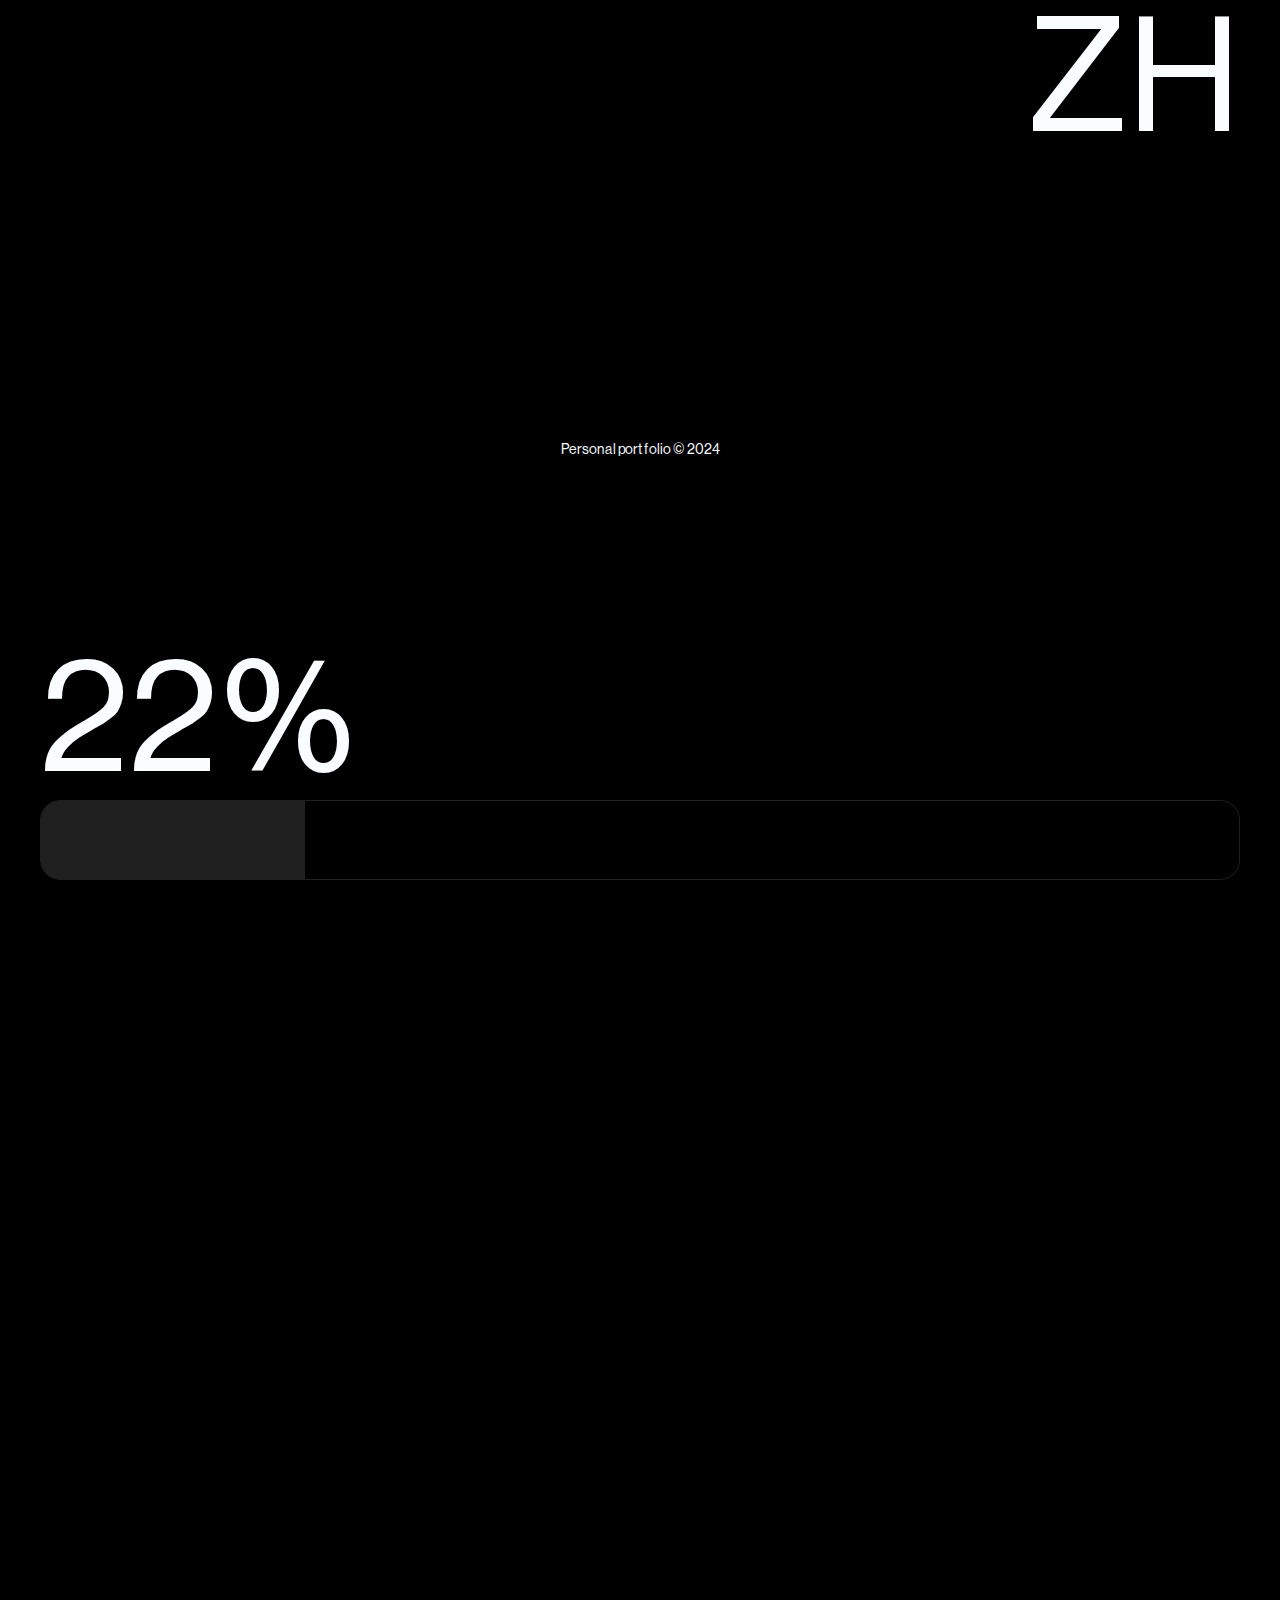
==== commit 9e97d231: "V1.3" ====
--- a/index.html
+++ b/index.html
@@ -53,10 +53,11 @@
         </div>
         <main class="main">
             <section class="main-section">
-                <header class="header"> <a href="index.html" class="header__name page-transition_link">ZulHaq</a> <time
-                        class="header__time">00:00 PM</time>
+                <header class="header"> <a href="index.html" class="header__name page-transition_link">ZulHaq</a>
+                    <time class="header_time" id="_clock">00:00 PM</time>
+                    <time class="header__time">00:00 PM</time>
                     <p class="header__text"> <span class="header__text-span">say hi </span> <a
-                            href="mailto:denverhovny@gmail.com" class="header__text-href">izzulaverroes@gmail.com</a>
+                            href="mailto:izzulaverroes@gmail.com" class="header__text-href">izzulaverroes@gmail.com</a>
                     </p>
                 </header>
                 <div class="main-section_first-content">
@@ -866,6 +867,12 @@
                                             oninput="moveToNext(this)">
                                         <input type="text" class="pin" name="" id="" maxlength="1"
                                             oninput="validateOTP()">
+                                    </div>
+                                    <div class="pin_text mt-2 ">
+                                        <h2 class="d-none" style="color: red;opacity: 1;font-weight: 600;"
+                                            id="incorrectPin">Access denied</h2>
+                                        <h2 class="d-none" style="color: rgb(0, 184, 0);opacity: 1;font-weight: 600;"
+                                            id="correctPin">Access granted</h2>
                                     </div>
                                 </form>
                             </div>
@@ -1713,7 +1720,7 @@
                 <div class="footer_links"> <a href="https://verholomchuk.com/about"
                         class="footer_link link3D links page-transition_link">
                         <div><span class="link3D_text links">About&nbsp;me</span></div>
-                    </a> <a href="https://verholomchuk.com/playground"
+                    </a> <a href="playground.html"
                         class="footer_link link3D links page-transition_link">
                         <div><span class="link3D_text links">Playground</span></div>
                     </a> </div> <a href="#form-link" class="following footer_button"><span
--- a/index.fa65f19b.css
+++ b/index.fa65f19b.css
@@ -256,10 +256,29 @@
     color: var(--white);
     font-family: NeueHaasDisplay, Arial, Helvetica, sans-serif;
     font-size: 16px;
-    font-weight: 500
+    font-weight: 500;
+    color: var(--white);
+    border: 1px solid #202020;
+    border-radius: 30px;
+    padding: 12px 16px;
 }
 
 .header__time {
+    display: none;
+    color: var(--white);
+    border: 1px solid #202020;
+    border-radius: 30px;
+    padding: 12px 16px;
+    font-family: NeueHaasDisplay, Arial, Helvetica, sans-serif;
+    font-size: 16px;
+    font-weight: 500;
+    position: absolute;
+    top: 20px;
+    left: 50%;
+    transform: translate(-50%)
+}
+
+.header_time {
     color: var(--white);
     border: 1px solid #202020;
     border-radius: 30px;
@@ -2205,8 +2224,8 @@
 }
 
 .pin:focus {
-    outline-offset: -3px;
+    /* outline-offset: -3px; */
     outline-color: #6d6d6d;
     outline-style: solid;
-    outline-width: 2px;
+    outline-width: 3px;
 }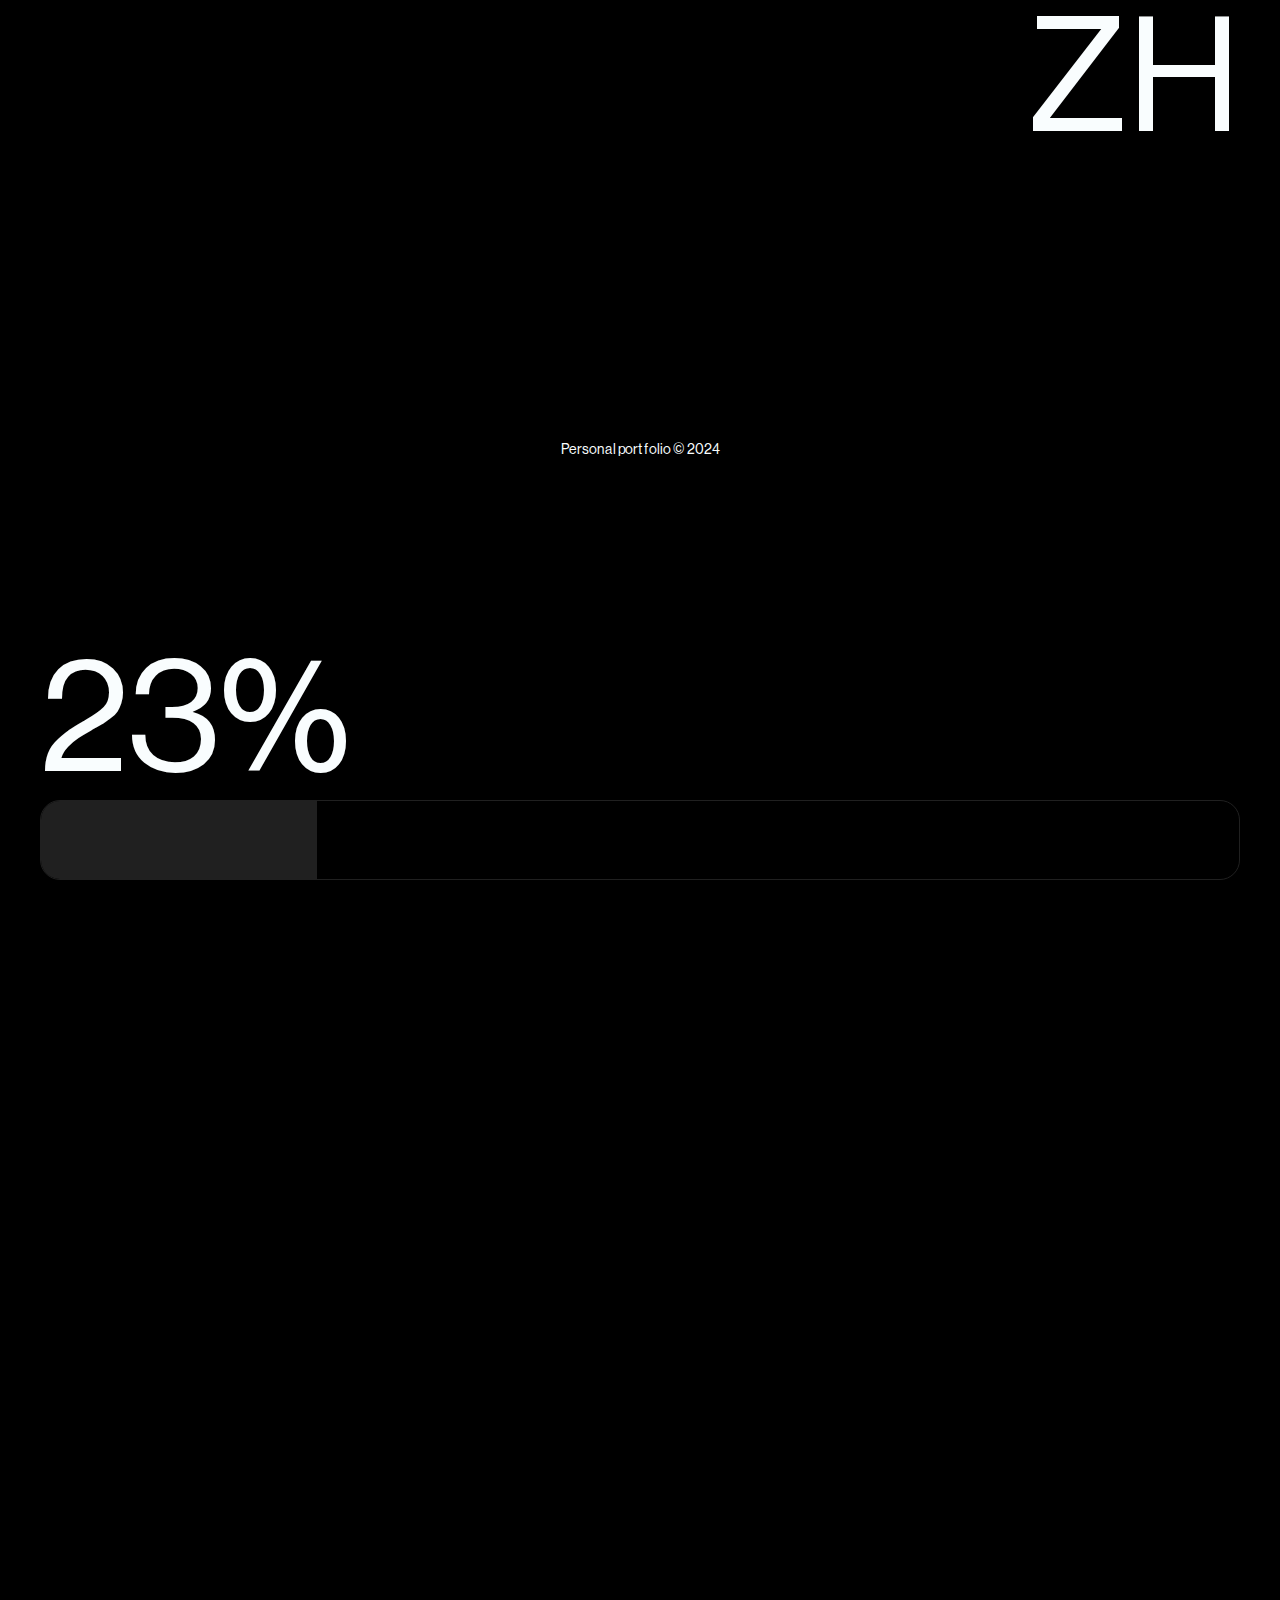
==== commit 391e55ab: "V1.4" ====
--- a/index.html
+++ b/index.html
@@ -860,17 +860,17 @@
                                     </div>
                                     <div class="pin_box">
                                         <input type="text" class="pin" name="" id="" maxlength="1"
-                                            oninput="moveToNext(this)" autofocus>
+                                            oninput="moveToNext(this)" onkeydown="handleBackspace(event, this)"autofocus>
                                         <input type="text" class="pin" name="" id="" maxlength="1"
-                                            oninput="moveToNext(this)">
+                                            oninput="moveToNext(this)"onkeydown="handleBackspace(event, this)">
                                         <input type="text" class="pin" name="" id="" maxlength="1"
-                                            oninput="moveToNext(this)">
+                                            oninput="moveToNext(this)"onkeydown="handleBackspace(event, this)">
                                         <input type="text" class="pin" name="" id="" maxlength="1"
-                                            oninput="validateOTP()">
+                                            oninput="validateOTP()"onkeydown="handleBackspace(event, this)">
                                     </div>
                                     <div class="pin_text mt-2 ">
                                         <h2 class="d-none" style="color: red;opacity: 1;font-weight: 600;"
-                                            id="incorrectPin">Access denied</h2>
+                                            id="incorrectPin"></h2>
                                         <h2 class="d-none" style="color: rgb(0, 184, 0);opacity: 1;font-weight: 600;"
                                             id="correctPin">Access granted</h2>
                                     </div>
@@ -1731,8 +1731,6 @@
     </div>
     <script src="download.js"></script>
     <script type="module" src="index.448c596b.js"></script>
-    <script async="" src="https://www.googletagmanager.com/gtag/js?id=G-T9XXF7M3BT%22%3E"></script>
-    <script>function a() { dataLayer.push(arguments) } window.dataLayer = window.dataLayer || [], a("js", new Date), a("config", "G-T9XXF7M3BT");</script>
 </body>
 
 </html>--- a/base.css
+++ b/base.css
@@ -1,13 +1,3 @@
-/*-----------------------------------------------
-    FONT AWESOME
- ---------------------------------------------- */
-@import url(aos.css);
-@import url(../fonts/css/all.css);
-@import url(../fonts/css/sharp-solid.css);
-@import url(../fonts/css/sharp-regular.css);
-@import url(../fonts/css/sharp-light.css);
-
-
 /*-----------------------------------------------
      ROOTS
   ---------------------------------------------- */
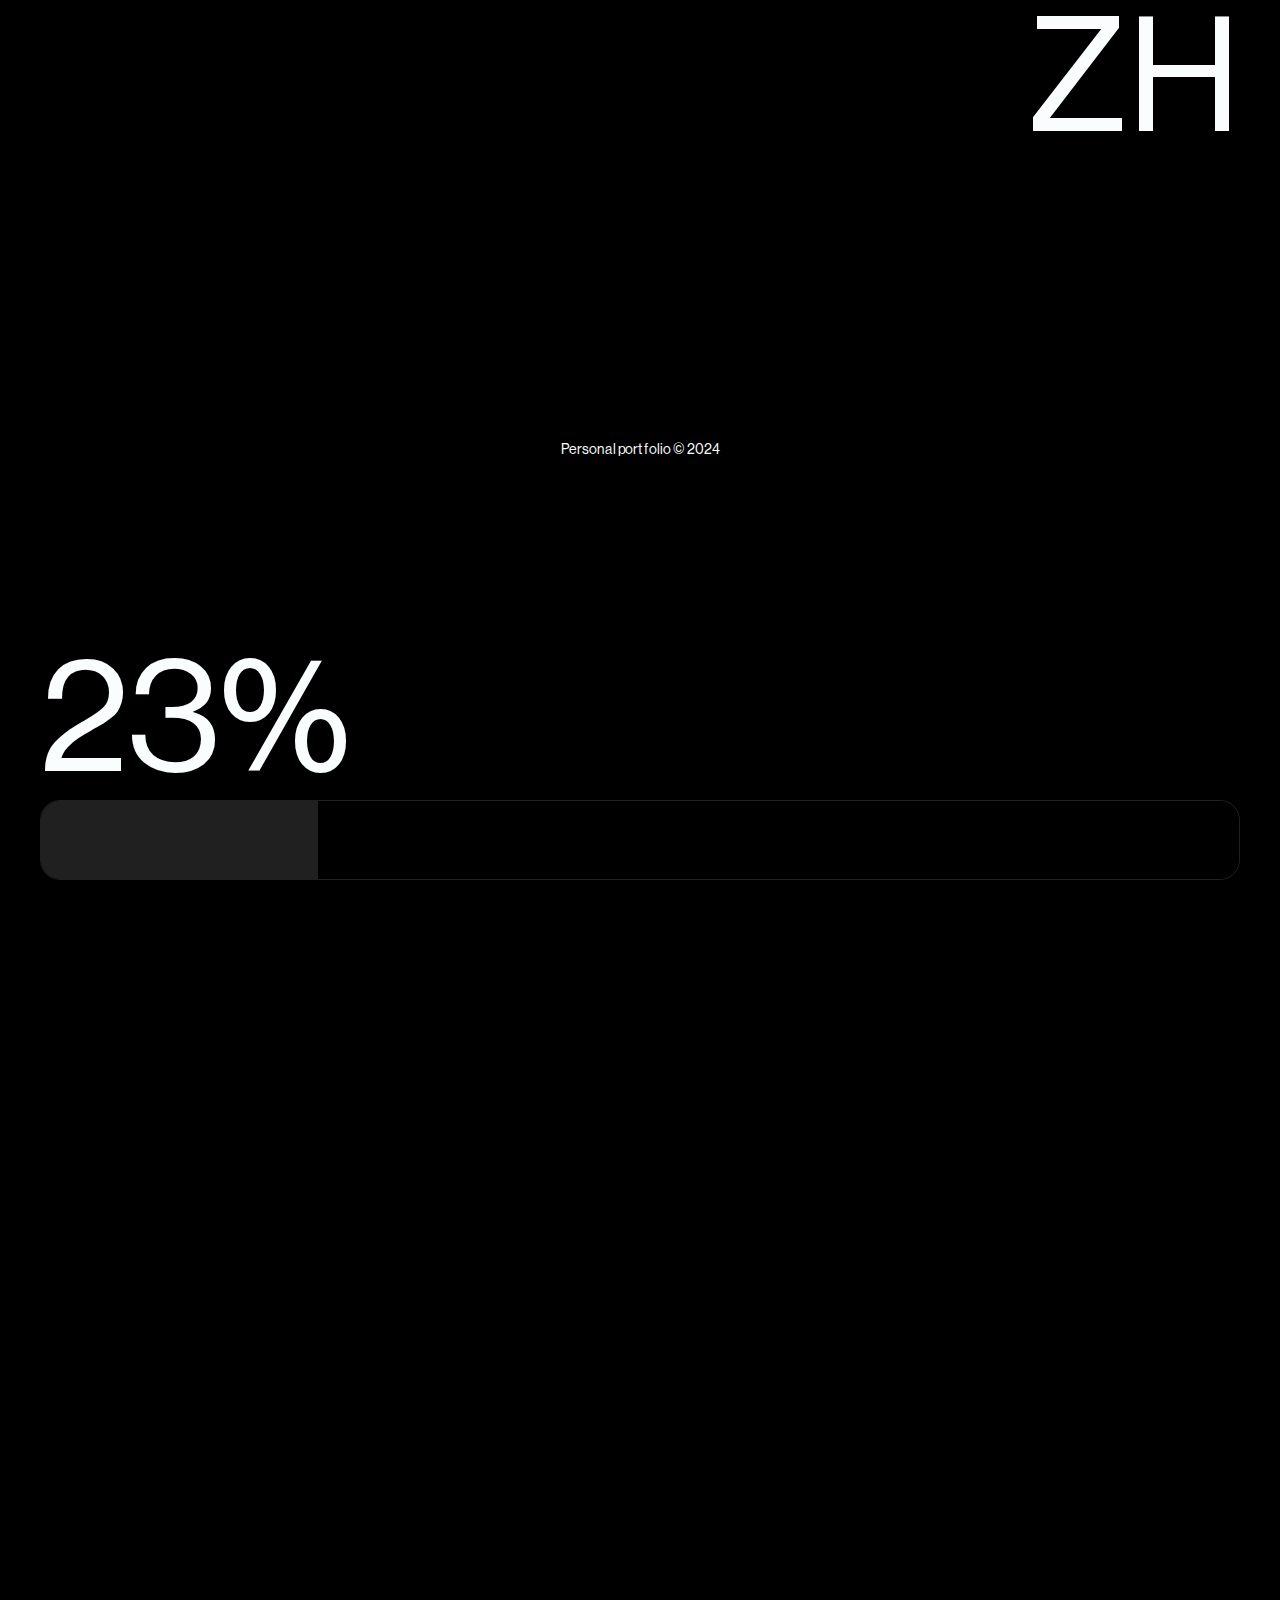
==== commit 24a4e258: "V1.5" ====
--- a/index.html
+++ b/index.html
@@ -54,8 +54,8 @@
         <main class="main">
             <section class="main-section">
                 <header class="header"> <a href="index.html" class="header__name page-transition_link">ZulHaq</a>
-                    <time class="header_time" id="_clock">00:00 PM</time>
-                    <time class="header__time">00:00 PM</time>
+                    <time class="header_time" id="_clock">00:00:00</time>
+                    <time class="header__time">00:00:00</time>
                     <p class="header__text"> <span class="header__text-span">say hi </span> <a
                             href="mailto:izzulaverroes@gmail.com" class="header__text-href">izzulaverroes@gmail.com</a>
                     </p>
@@ -65,7 +65,7 @@
                         ... &emsp;&nbsp;
                         i’m <span class="main__text-span"> programmer</span>
                     </h2>
-                    <img src="" class="main__video">
+                    <img src="Exclude.png" class="main__video">
                     <h1 class="main__name"><span class="main__name-span">muhammad</span><br><span>ken izzulhaq</span>
                     </h1>
                 </div>
@@ -860,19 +860,17 @@
                                     </div>
                                     <div class="pin_box">
                                         <input type="text" class="pin" name="" id="" maxlength="1"
-                                            oninput="moveToNext(this)" onkeydown="handleBackspace(event, this)"autofocus>
+                                            oninput="moveToNext(this)" onkeydown="handleBackspace(event, this)"
+                                            autofocus>
                                         <input type="text" class="pin" name="" id="" maxlength="1"
-                                            oninput="moveToNext(this)"onkeydown="handleBackspace(event, this)">
+                                            oninput="moveToNext(this)" onkeydown="handleBackspace(event, this)">
                                         <input type="text" class="pin" name="" id="" maxlength="1"
-                                            oninput="moveToNext(this)"onkeydown="handleBackspace(event, this)">
+                                            oninput="moveToNext(this)" onkeydown="handleBackspace(event, this)">
                                         <input type="text" class="pin" name="" id="" maxlength="1"
-                                            oninput="validateOTP()"onkeydown="handleBackspace(event, this)">
+                                            oninput="validateOTP()" onkeydown="handleBackspace(event, this)">
                                     </div>
                                     <div class="pin_text mt-2 ">
-                                        <h2 class="d-none" style="color: red;opacity: 1;font-weight: 600;"
-                                            id="incorrectPin"></h2>
-                                        <h2 class="d-none" style="color: rgb(0, 184, 0);opacity: 1;font-weight: 600;"
-                                            id="correctPin">Access granted</h2>
+                                        <div class="" id="pinOutput" style="color: #00a600;"></div>
                                     </div>
                                 </form>
                             </div>
@@ -1720,8 +1718,7 @@
                 <div class="footer_links"> <a href="https://verholomchuk.com/about"
                         class="footer_link link3D links page-transition_link">
                         <div><span class="link3D_text links">About&nbsp;me</span></div>
-                    </a> <a href="playground.html"
-                        class="footer_link link3D links page-transition_link">
+                    </a> <a href="playground.html" class="footer_link link3D links page-transition_link">
                         <div><span class="link3D_text links">Playground</span></div>
                     </a> </div> <a href="#form-link" class="following footer_button"><span
                         class="footer_button_span">Contact me</span><span class="footer_button_span">Contact
